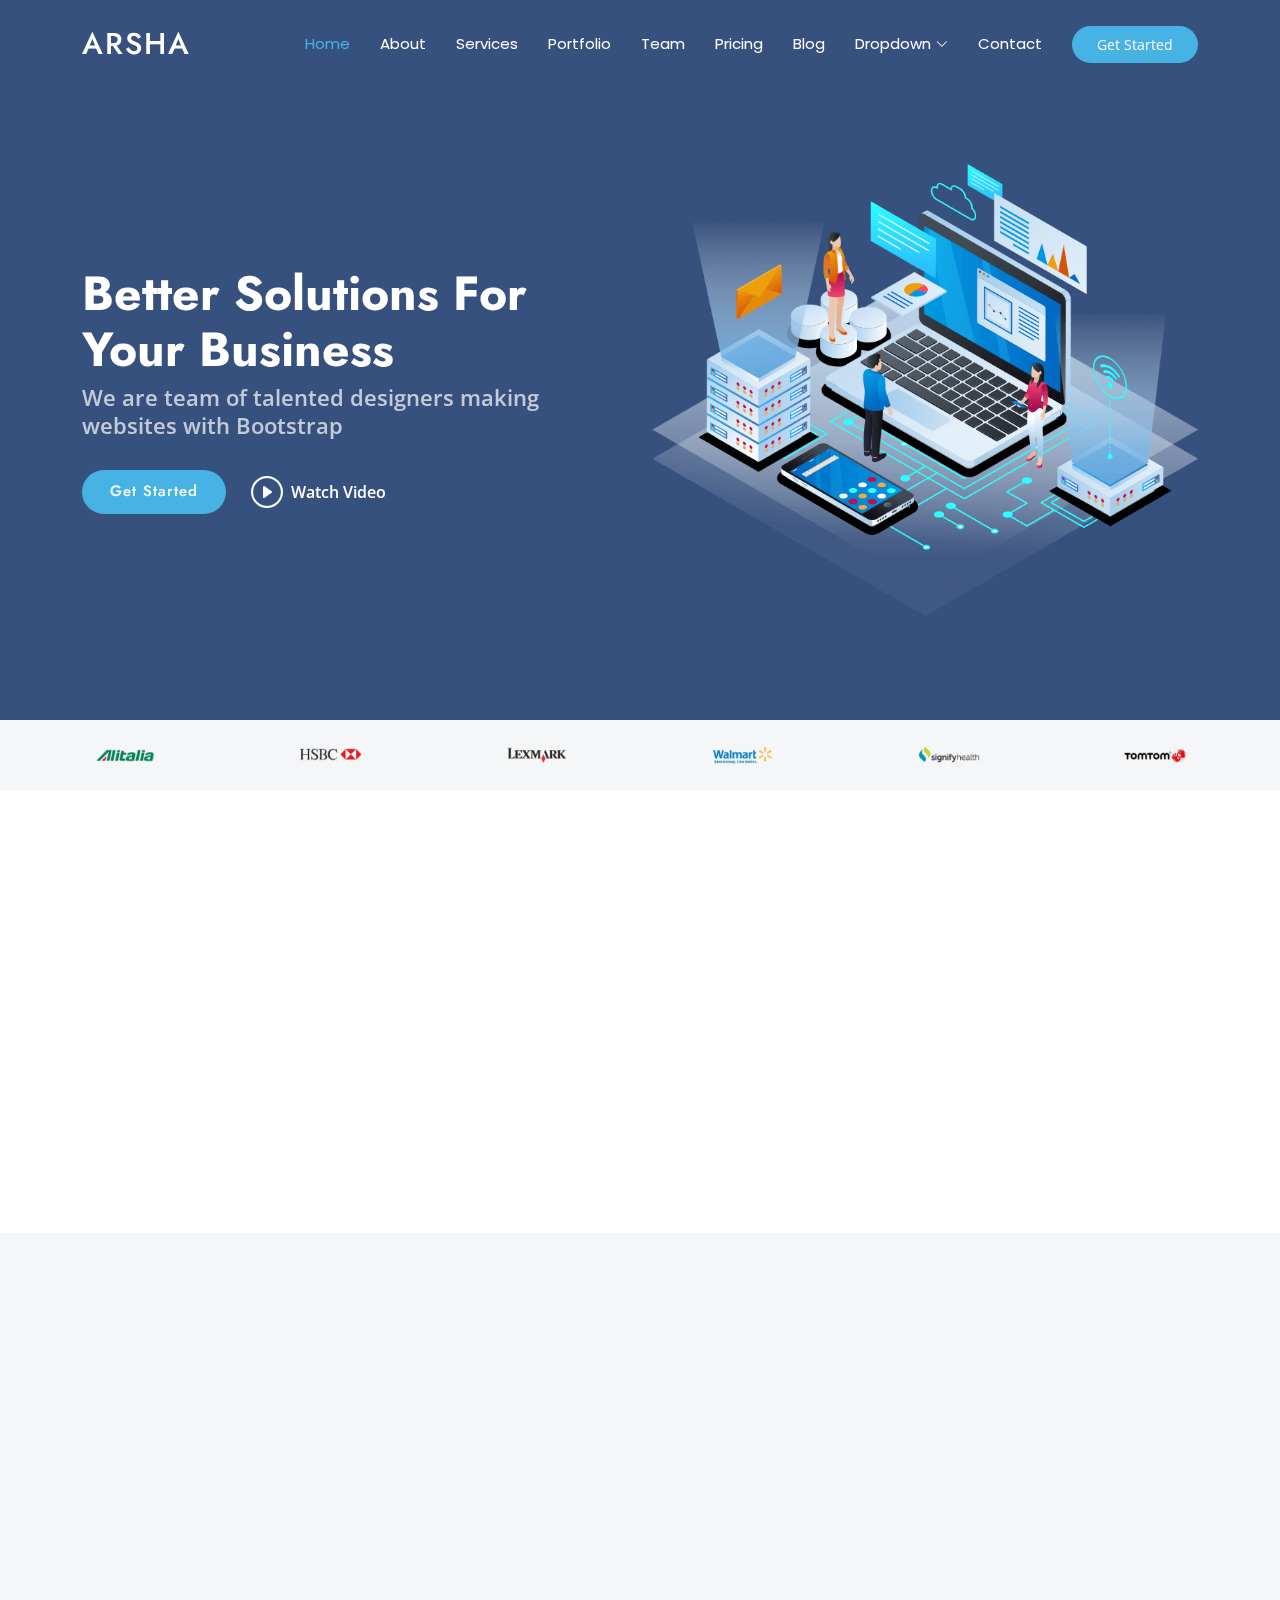
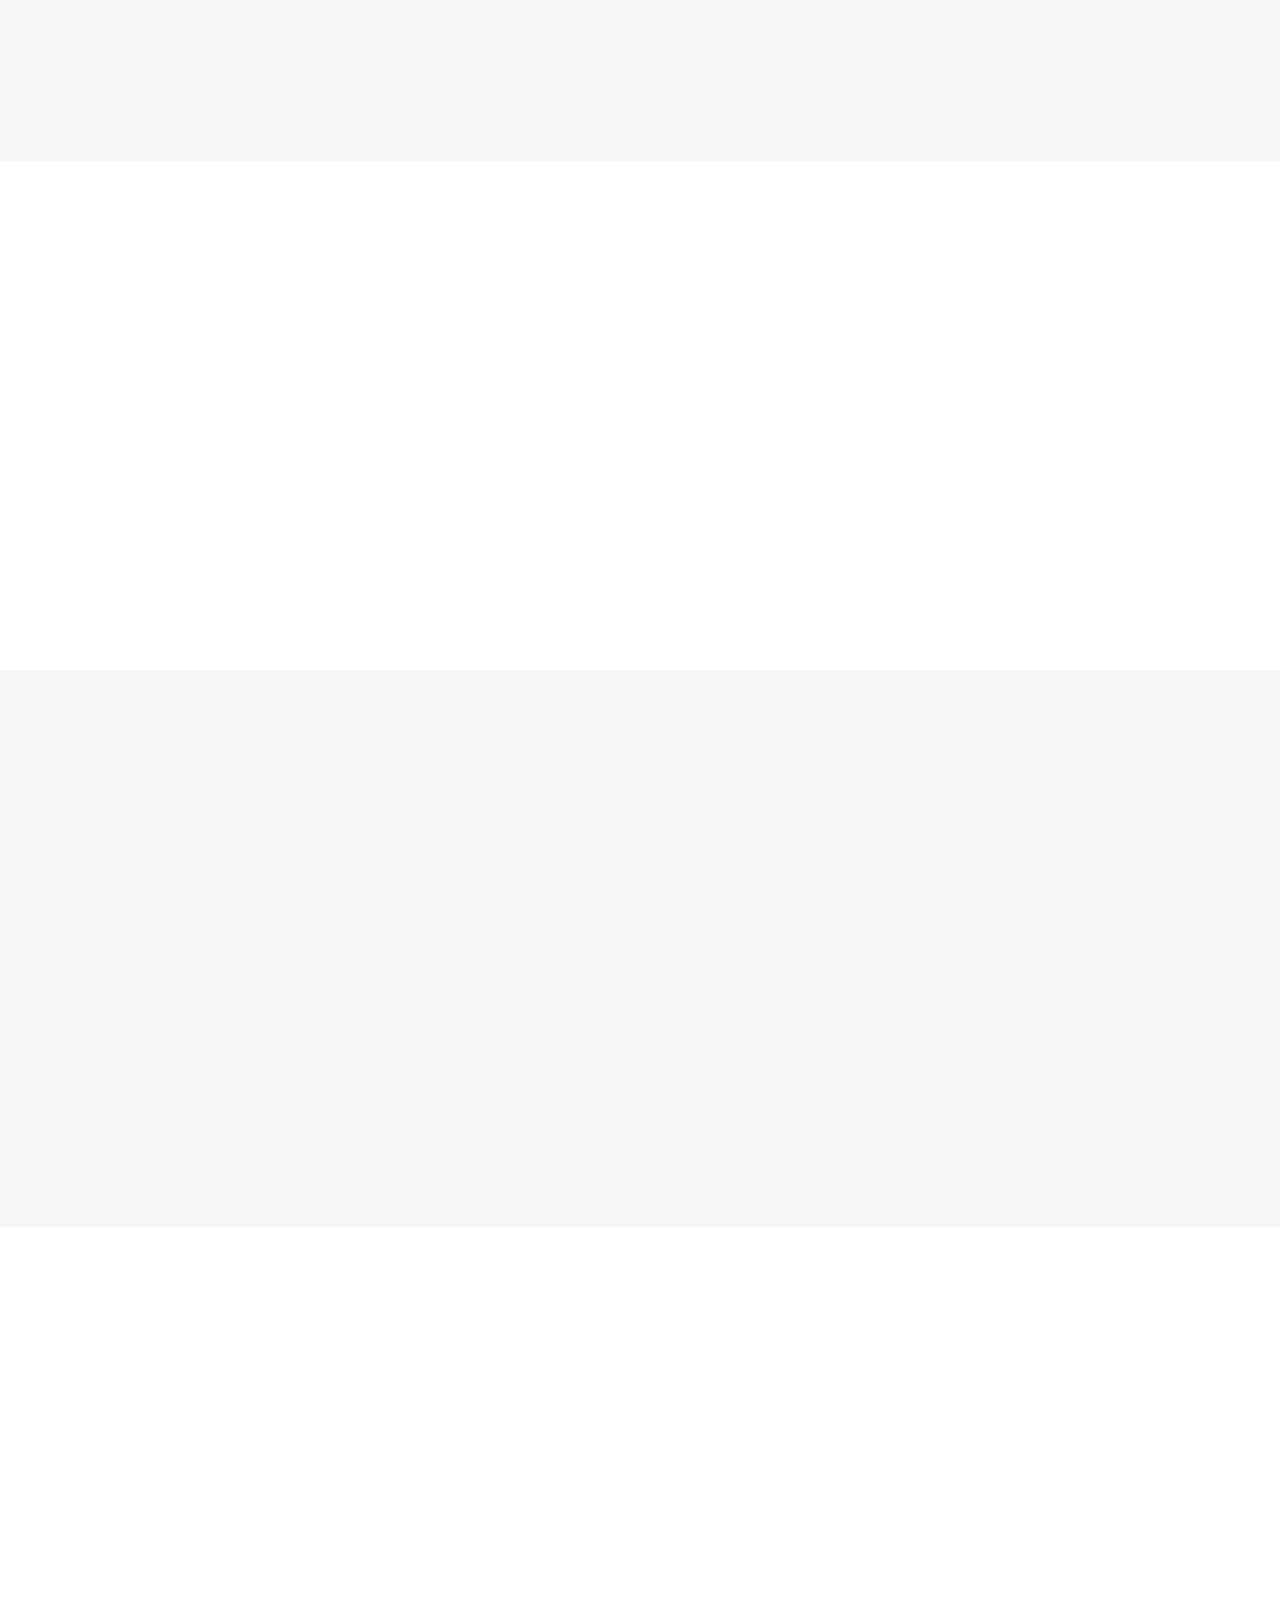
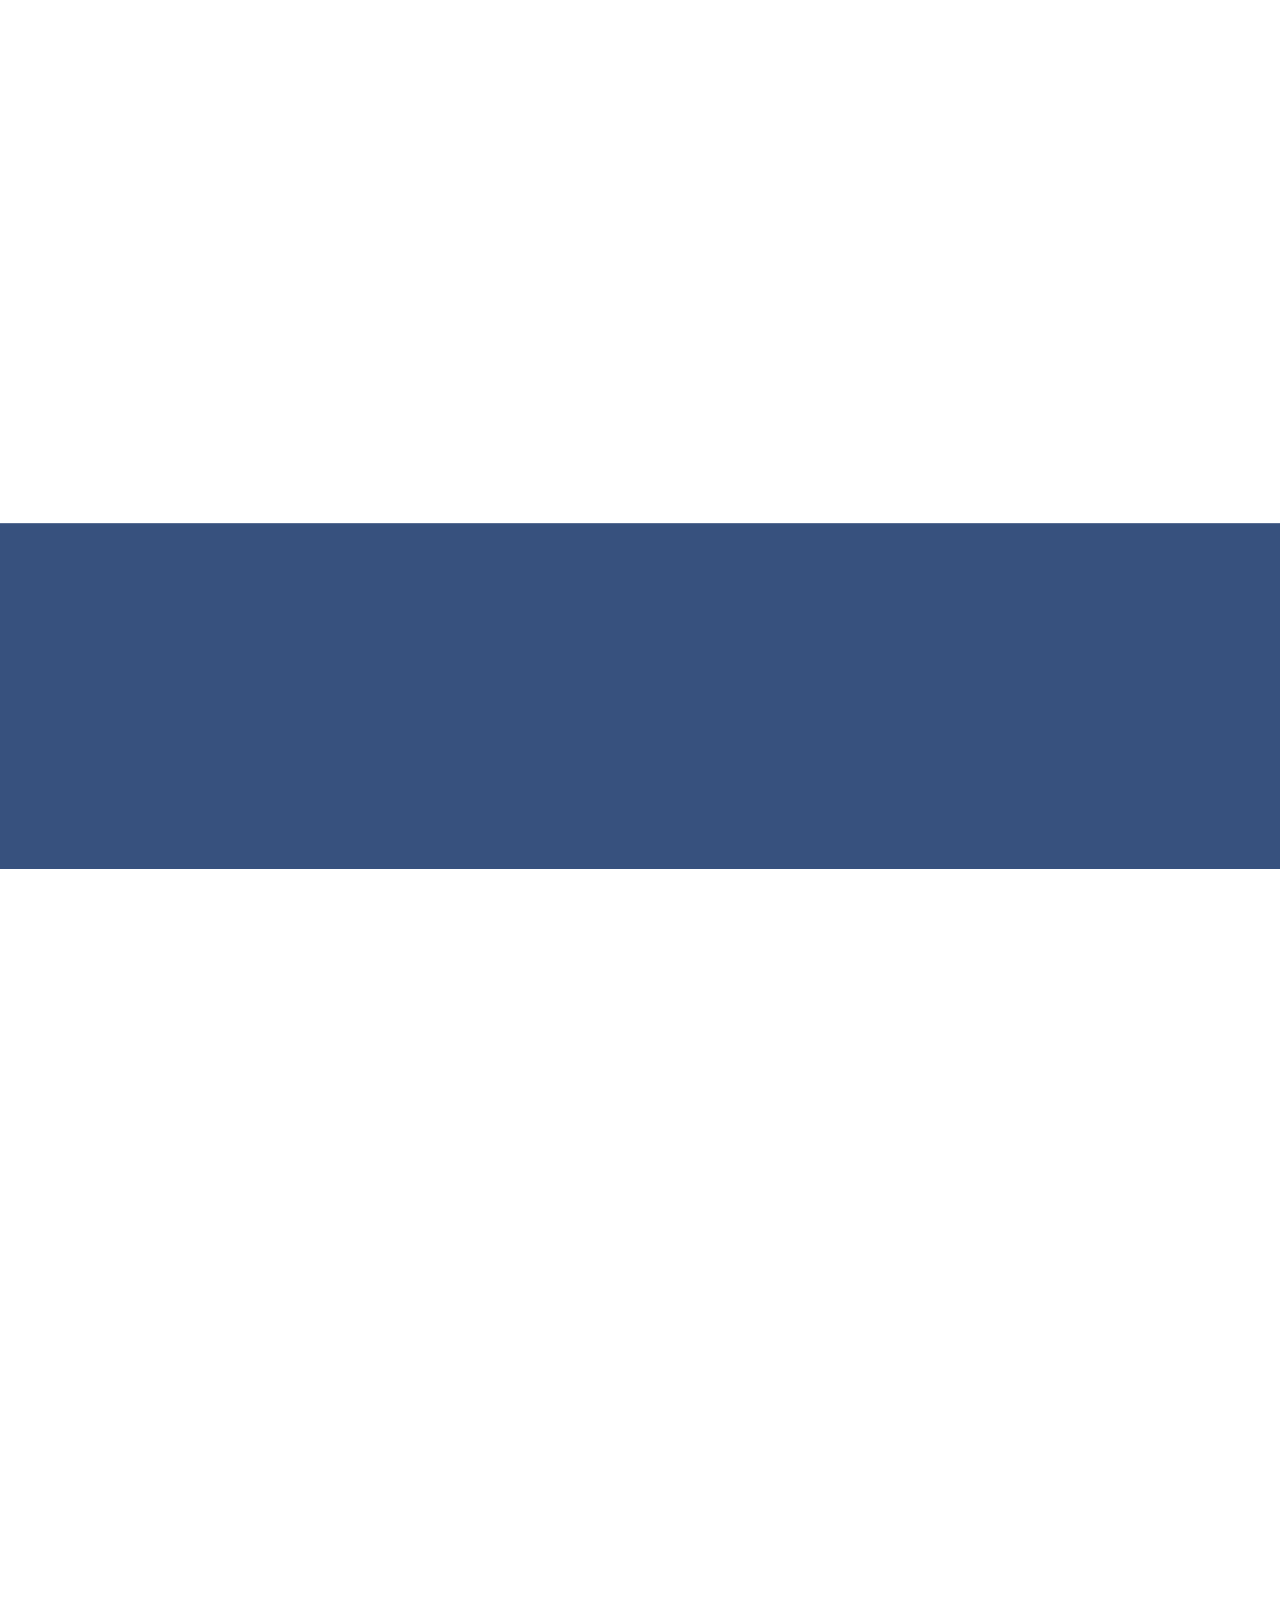
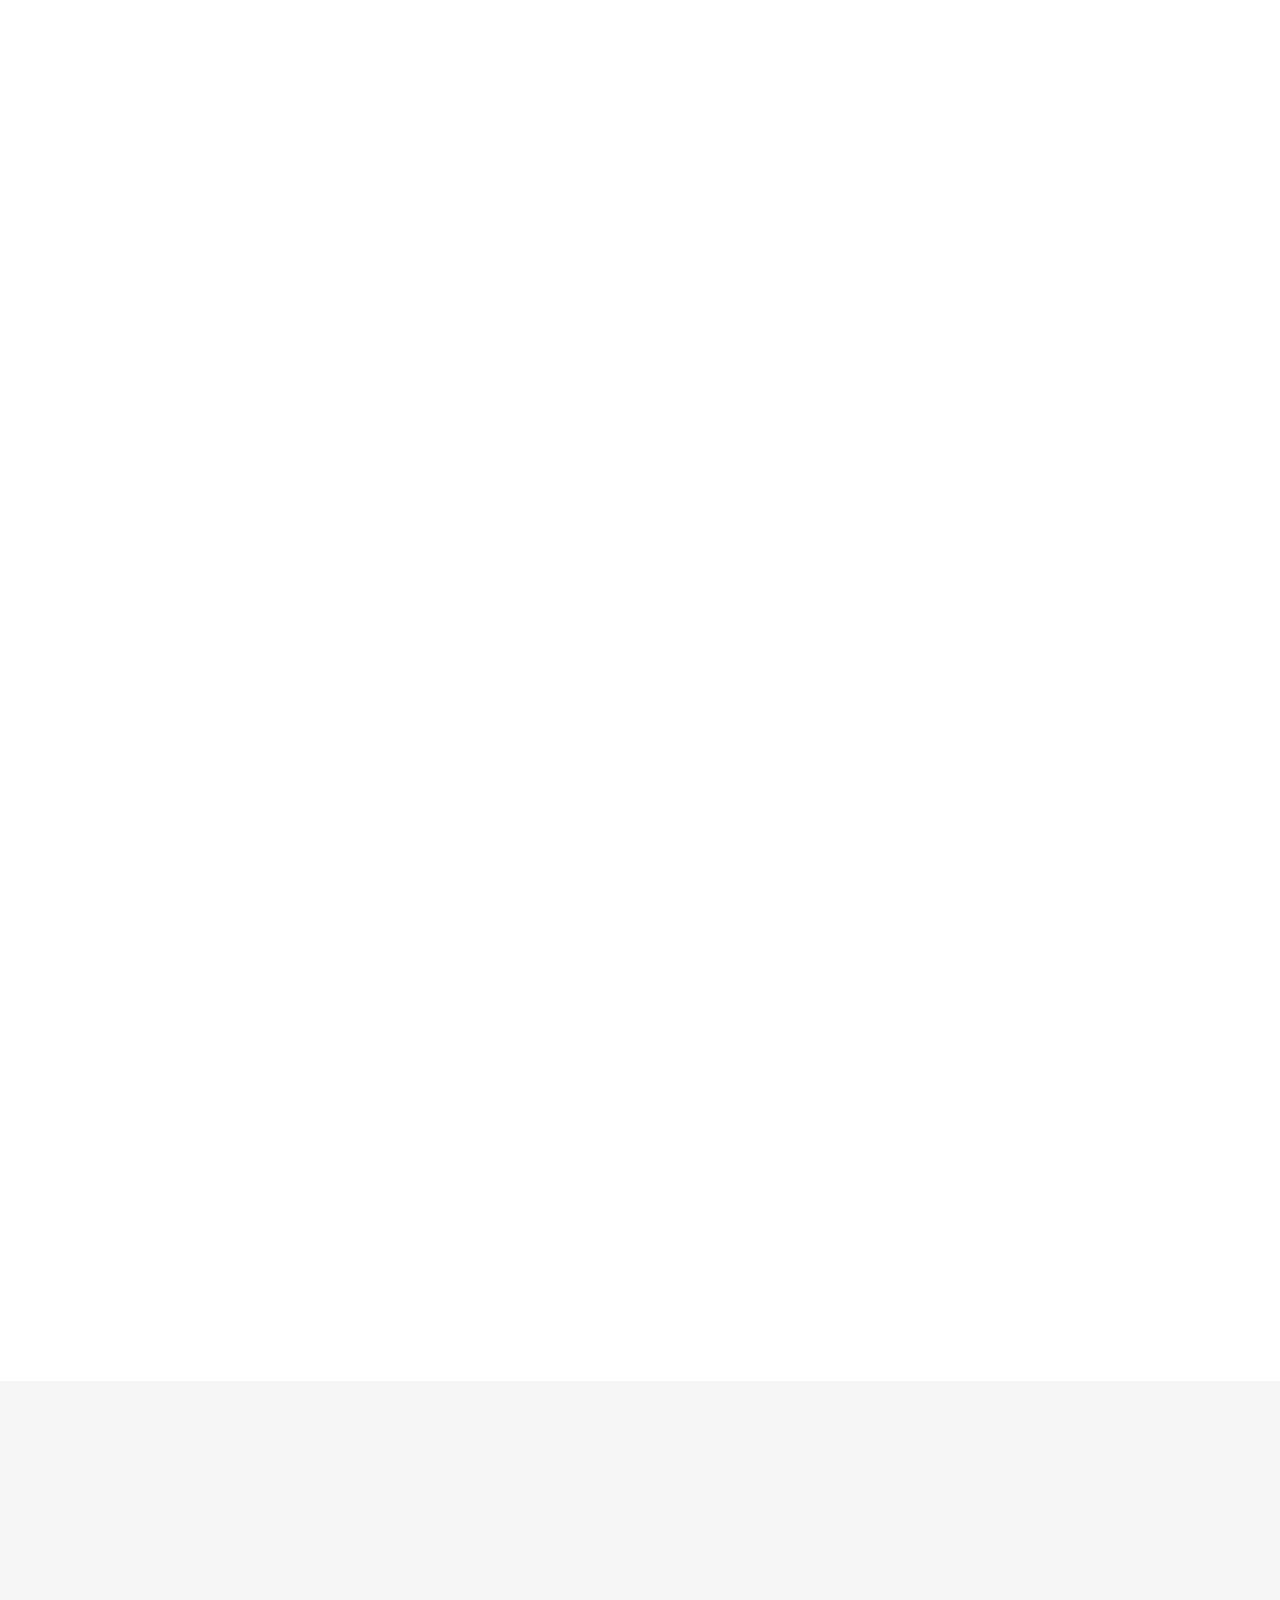
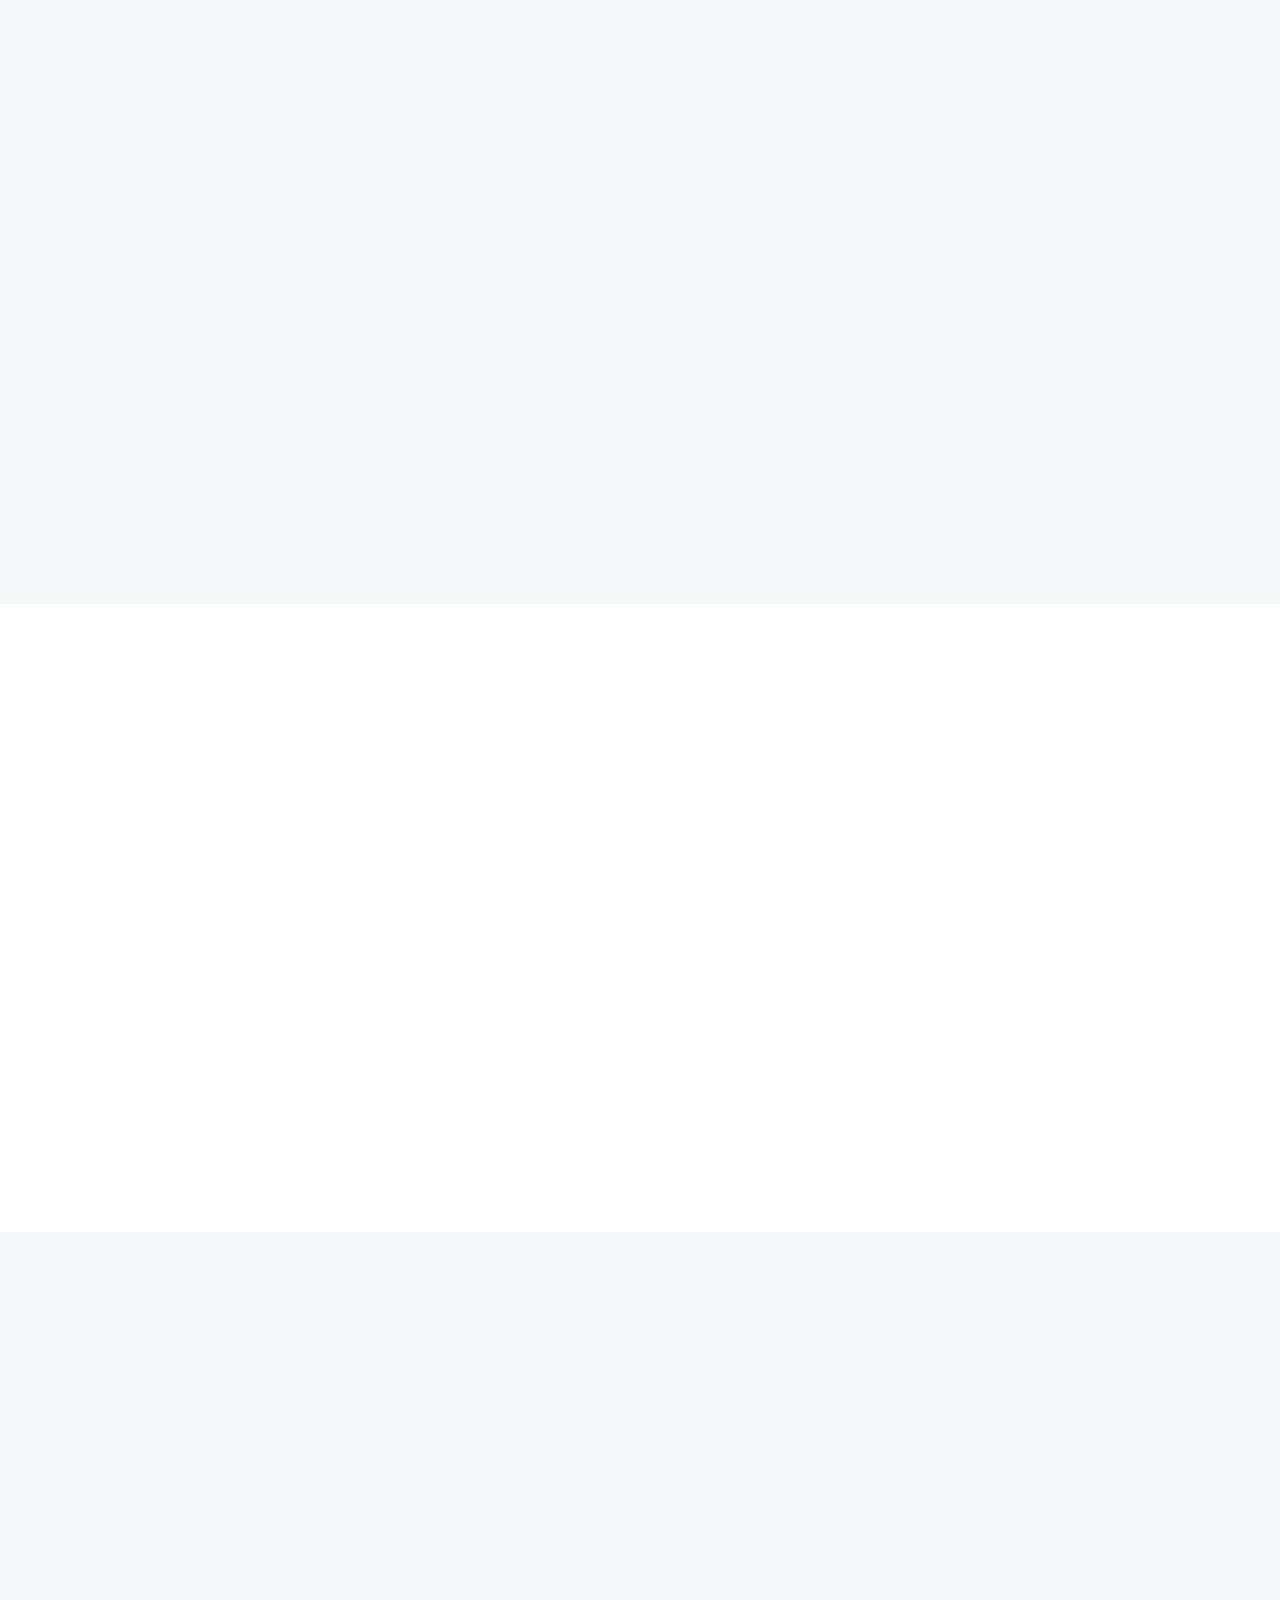
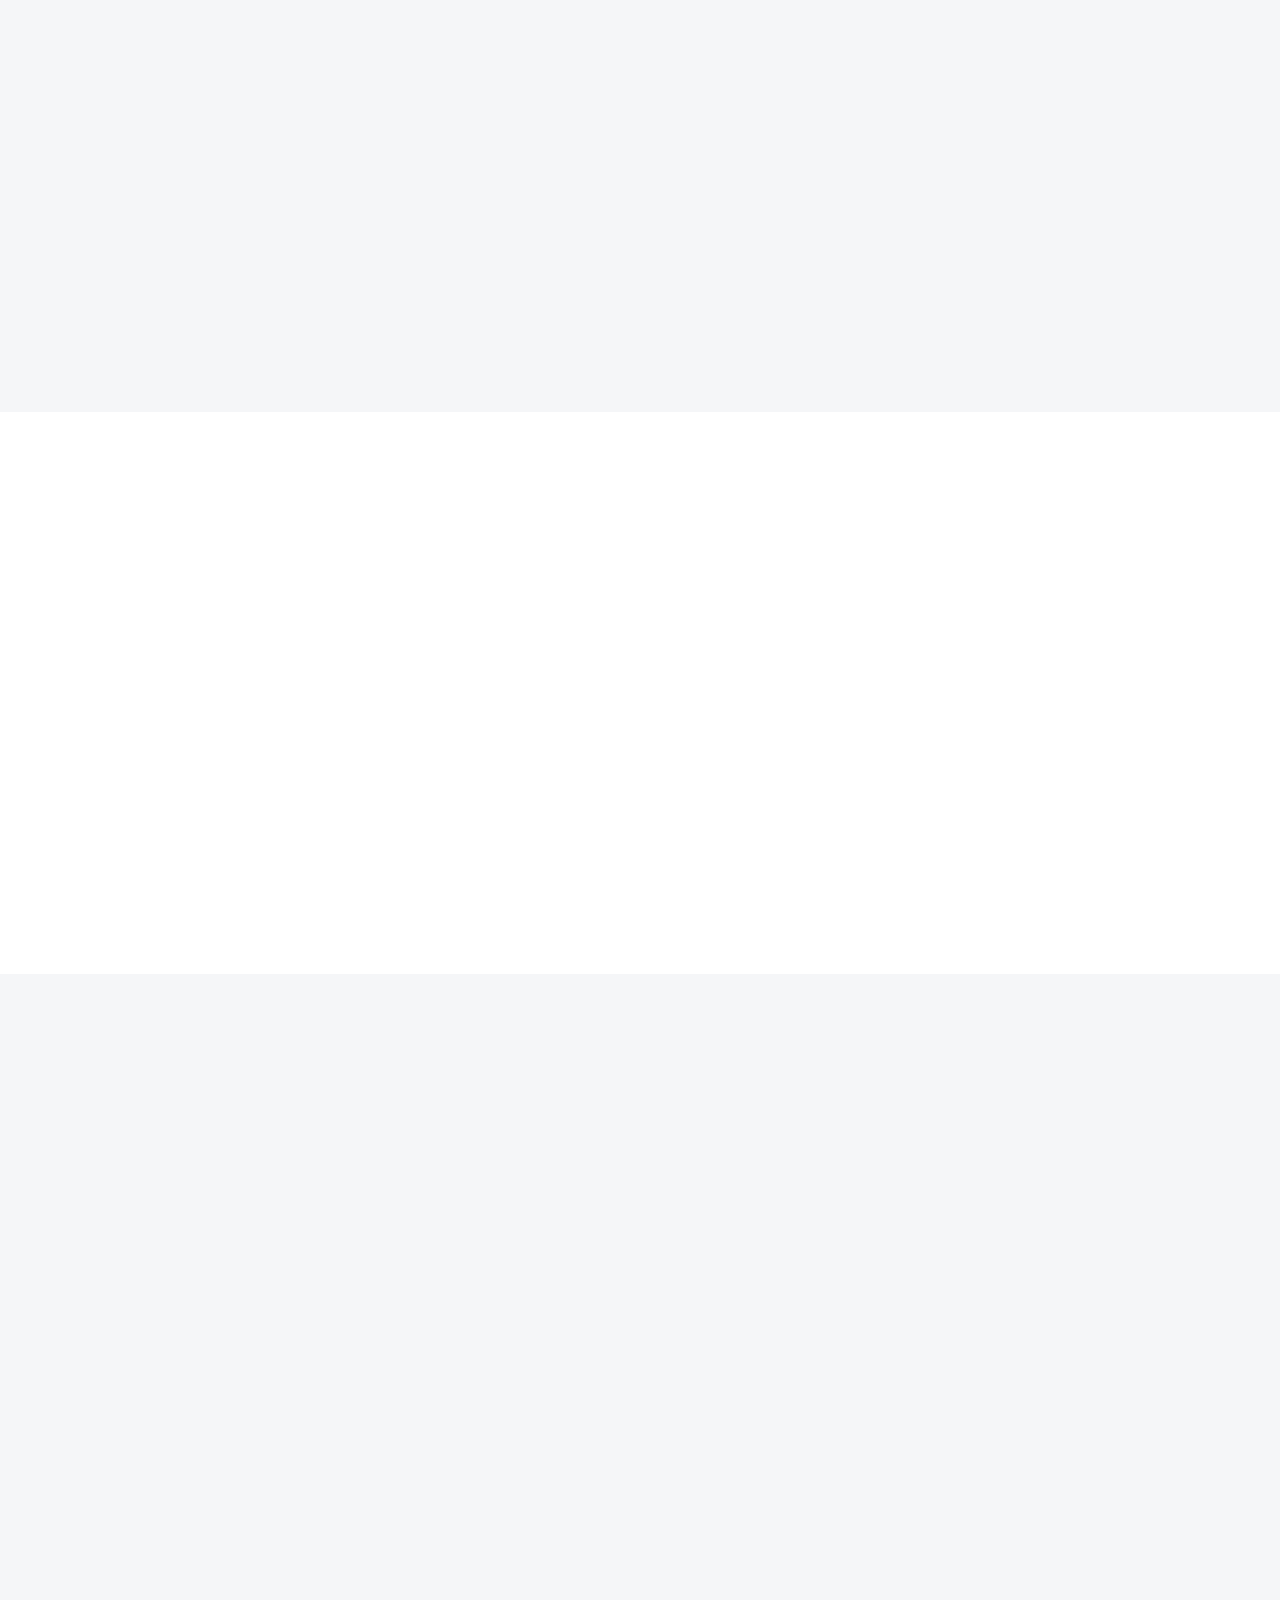
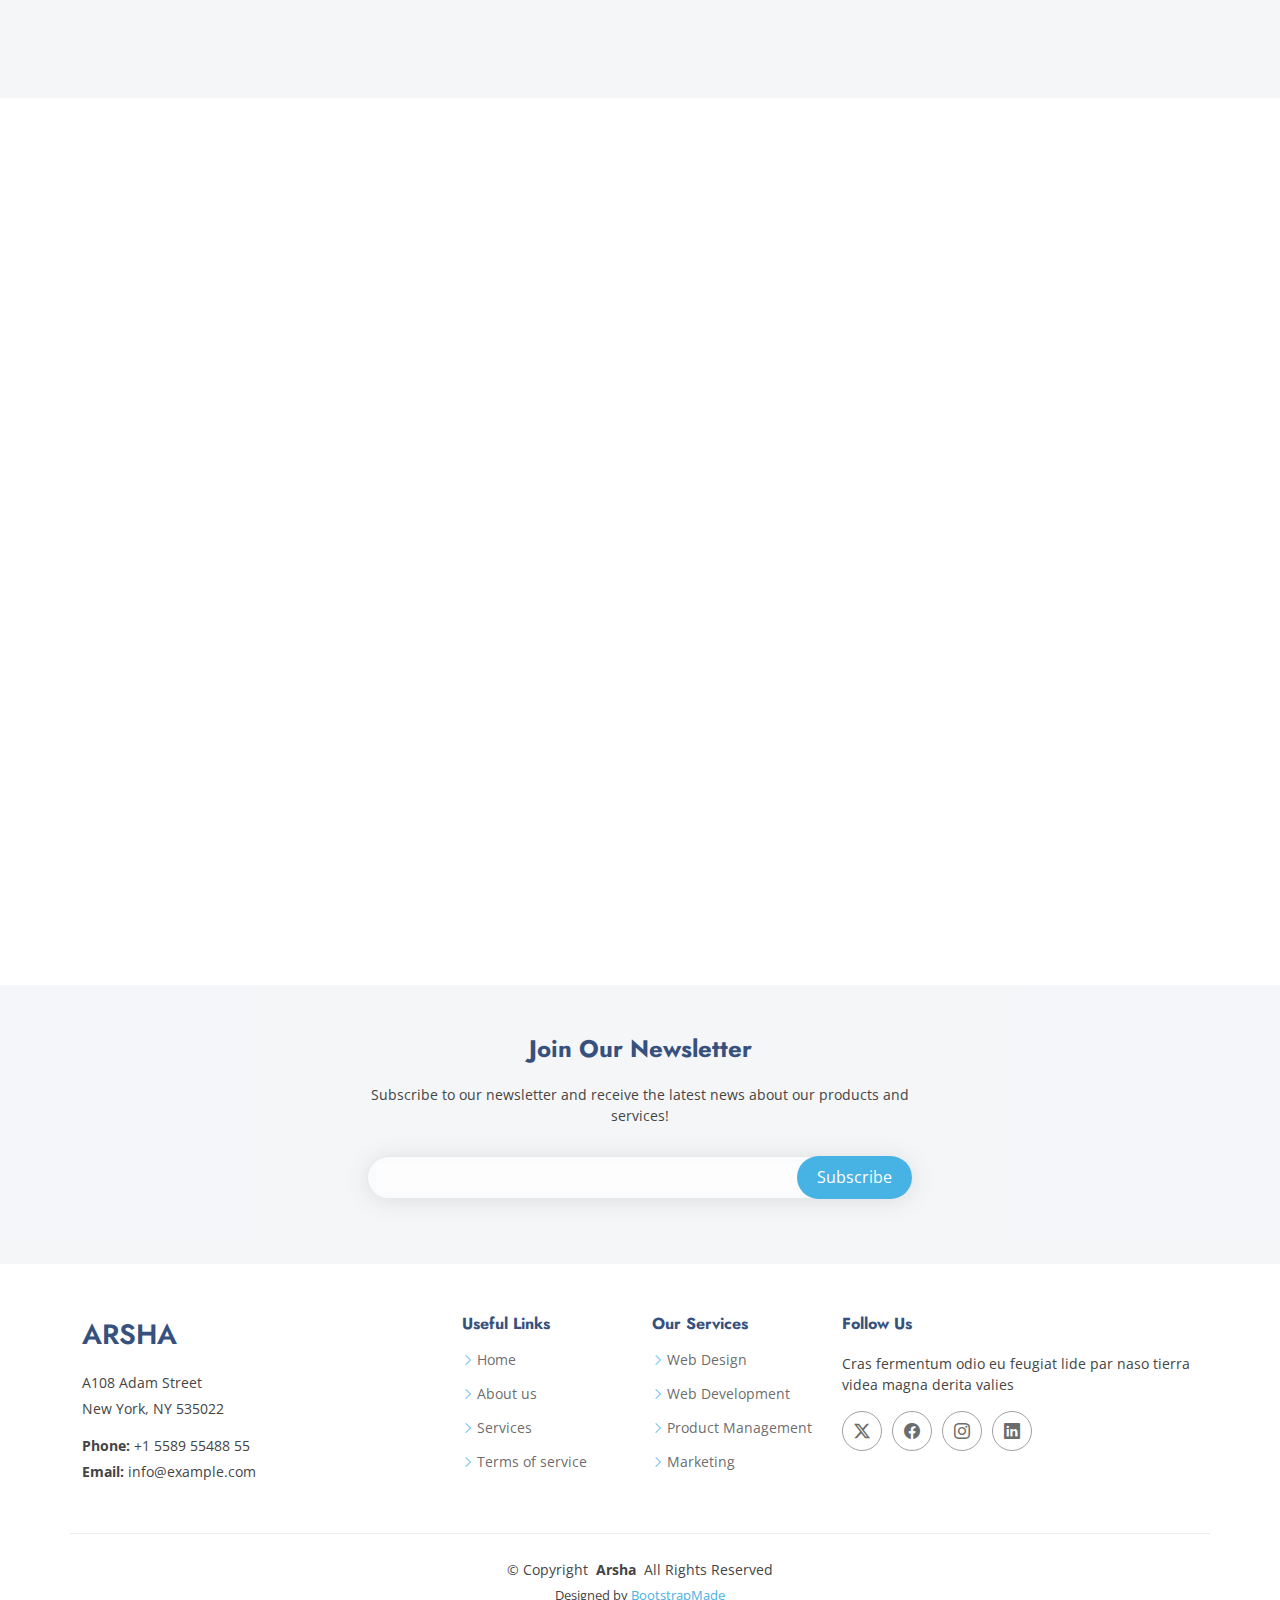
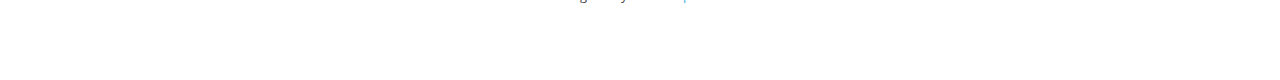
==== index.html @ c24a5b59 "Initial commit: Added Arsha template files" ====
<!DOCTYPE html>
<html lang="en">

<head>
  <meta charset="utf-8">
  <meta content="width=device-width, initial-scale=1.0" name="viewport">
  <title>Index - Arsha Bootstrap Template</title>
  <meta name="description" content="">
  <meta name="keywords" content="">

  <!-- Favicons -->
  <link href="assets/img/favicon.png" rel="icon">
  <link href="assets/img/apple-touch-icon.png" rel="apple-touch-icon">

  <!-- Fonts -->
  <link href="https://fonts.googleapis.com" rel="preconnect">
  <link href="https://fonts.gstatic.com" rel="preconnect" crossorigin>
  <link href="https://fonts.googleapis.com/css2?family=Open+Sans:ital,wght@0,300;0,400;0,500;0,600;0,700;0,800;1,300;1,400;1,500;1,600;1,700;1,800&family=Poppins:ital,wght@0,100;0,200;0,300;0,400;0,500;0,600;0,700;0,800;0,900;1,100;1,200;1,300;1,400;1,500;1,600;1,700;1,800;1,900&family=Jost:ital,wght@0,100;0,200;0,300;0,400;0,500;0,600;0,700;0,800;0,900;1,100;1,200;1,300;1,400;1,500;1,600;1,700;1,800;1,900&display=swap" rel="stylesheet">

  <!-- Vendor CSS Files -->
  <link href="assets/vendor/bootstrap/css/bootstrap.min.css" rel="stylesheet">
  <link href="assets/vendor/bootstrap-icons/bootstrap-icons.css" rel="stylesheet">
  <link href="assets/vendor/aos/aos.css" rel="stylesheet">
  <link href="assets/vendor/glightbox/css/glightbox.min.css" rel="stylesheet">
  <link href="assets/vendor/swiper/swiper-bundle.min.css" rel="stylesheet">

  <!-- Main CSS File -->
  <link href="assets/css/main.css" rel="stylesheet">

  <!-- =======================================================
  * Template Name: Arsha
  * Template URL: https://bootstrapmade.com/arsha-free-bootstrap-html-template-corporate/
  * Updated: Feb 22 2025 with Bootstrap v5.3.3
  * Author: BootstrapMade.com
  * License: https://bootstrapmade.com/license/
  ======================================================== -->
</head>

<body class="index-page">

  <header id="header" class="header d-flex align-items-center fixed-top">
    <div class="container-fluid container-xl position-relative d-flex align-items-center">

      <a href="index.html" class="logo d-flex align-items-center me-auto">
        <!-- Uncomment the line below if you also wish to use an image logo -->
        <!-- <img src="assets/img/logo.webp" alt=""> -->
        <h1 class="sitename">Arsha</h1>
      </a>

      <nav id="navmenu" class="navmenu">
        <ul>
          <li><a href="#hero" class="active">Home</a></li>
          <li><a href="#about">About</a></li>
          <li><a href="#services">Services</a></li>
          <li><a href="#portfolio">Portfolio</a></li>
          <li><a href="#team">Team</a></li>
          <li><a href="#pricing">Pricing</a></li>
          <li><a href="blog.html">Blog</a></li>
          <li class="dropdown"><a href="#"><span>Dropdown</span> <i class="bi bi-chevron-down toggle-dropdown"></i></a>
            <ul>
              <li><a href="#">Dropdown 1</a></li>
              <li class="dropdown"><a href="#"><span>Deep Dropdown</span> <i class="bi bi-chevron-down toggle-dropdown"></i></a>
                <ul>
                  <li><a href="#">Deep Dropdown 1</a></li>
                  <li><a href="#">Deep Dropdown 2</a></li>
                  <li><a href="#">Deep Dropdown 3</a></li>
                  <li><a href="#">Deep Dropdown 4</a></li>
                  <li><a href="#">Deep Dropdown 5</a></li>
                </ul>
              </li>
              <li><a href="#">Dropdown 2</a></li>
              <li><a href="#">Dropdown 3</a></li>
              <li><a href="#">Dropdown 4</a></li>
            </ul>
          </li>
          <li><a href="#contact">Contact</a></li>
        </ul>
        <i class="mobile-nav-toggle d-xl-none bi bi-list"></i>
      </nav>

      <a class="btn-getstarted" href="#about">Get Started</a>

    </div>
  </header>

  <main class="main">

    <!-- Hero Section -->
    <section id="hero" class="hero section dark-background">

      <div class="container">
        <div class="row gy-4">
          <div class="col-lg-6 order-2 order-lg-1 d-flex flex-column justify-content-center" data-aos="zoom-out">
            <h1>Better Solutions For Your Business</h1>
            <p>We are team of talented designers making websites with Bootstrap</p>
            <div class="d-flex">
              <a href="#about" class="btn-get-started">Get Started</a>
              <a href="https://www.youtube.com/watch?v=Y7f98aduVJ8" class="glightbox btn-watch-video d-flex align-items-center"><i class="bi bi-play-circle"></i><span>Watch Video</span></a>
            </div>
          </div>
          <div class="col-lg-6 order-1 order-lg-2 hero-img" data-aos="zoom-out" data-aos-delay="200">
            <img src="assets/img/hero-img.png" class="img-fluid animated" alt="">
          </div>
        </div>
      </div>

    </section><!-- /Hero Section -->

    <!-- Clients Section -->
    <section id="clients" class="clients section light-background">

      <div class="container" data-aos="zoom-in">

        <div class="swiper init-swiper">
          <script type="application/json" class="swiper-config">
            {
              "loop": true,
              "speed": 600,
              "autoplay": {
                "delay": 5000
              },
              "slidesPerView": "auto",
              "pagination": {
                "el": ".swiper-pagination",
                "type": "bullets",
                "clickable": true
              },
              "breakpoints": {
                "320": {
                  "slidesPerView": 2,
                  "spaceBetween": 40
                },
                "480": {
                  "slidesPerView": 3,
                  "spaceBetween": 60
                },
                "640": {
                  "slidesPerView": 4,
                  "spaceBetween": 80
                },
                "992": {
                  "slidesPerView": 5,
                  "spaceBetween": 120
                },
                "1200": {
                  "slidesPerView": 6,
                  "spaceBetween": 120
                }
              }
            }
          </script>
          <div class="swiper-wrapper align-items-center">
            <div class="swiper-slide"><img src="assets/img/clients/clients-1.webp" class="img-fluid" alt=""></div>
            <div class="swiper-slide"><img src="assets/img/clients/clients-2.webp" class="img-fluid" alt=""></div>
            <div class="swiper-slide"><img src="assets/img/clients/clients-3.webp" class="img-fluid" alt=""></div>
            <div class="swiper-slide"><img src="assets/img/clients/clients-4.webp" class="img-fluid" alt=""></div>
            <div class="swiper-slide"><img src="assets/img/clients/clients-5.webp" class="img-fluid" alt=""></div>
            <div class="swiper-slide"><img src="assets/img/clients/clients-6.webp" class="img-fluid" alt=""></div>
            <div class="swiper-slide"><img src="assets/img/clients/clients-7.webp" class="img-fluid" alt=""></div>
            <div class="swiper-slide"><img src="assets/img/clients/clients-8.webp" class="img-fluid" alt=""></div>
          </div>
        </div>

      </div>

    </section><!-- /Clients Section -->

    <!-- About Section -->
    <section id="about" class="about section">

      <!-- Section Title -->
      <div class="container section-title" data-aos="fade-up">
        <h2>About Us</h2>
      </div><!-- End Section Title -->

      <div class="container">

        <div class="row gy-4">

          <div class="col-lg-6 content" data-aos="fade-up" data-aos-delay="100">
            <p>
              Lorem ipsum dolor sit amet, consectetur adipiscing elit, sed do eiusmod tempor incididunt ut labore et dolore
              magna aliqua.
            </p>
            <ul>
              <li><i class="bi bi-check2-circle"></i> <span>Ullamco laboris nisi ut aliquip ex ea commodo consequat.</span></li>
              <li><i class="bi bi-check2-circle"></i> <span>Duis aute irure dolor in reprehenderit in voluptate velit.</span></li>
              <li><i class="bi bi-check2-circle"></i> <span>Ullamco laboris nisi ut aliquip ex ea commodo</span></li>
            </ul>
          </div>

          <div class="col-lg-6" data-aos="fade-up" data-aos-delay="200">
            <p>Ullamco laboris nisi ut aliquip ex ea commodo consequat. Duis aute irure dolor in reprehenderit in voluptate velit esse cillum dolore eu fugiat nulla pariatur. Excepteur sint occaecat cupidatat non proident, sunt in culpa qui officia deserunt mollit anim id est laborum. </p>
            <a href="#" class="read-more"><span>Read More</span><i class="bi bi-arrow-right"></i></a>
          </div>

        </div>

      </div>

    </section><!-- /About Section -->

    <!-- Why Us Section -->
    <section id="why-us" class="section why-us light-background" data-builder="section">

      <div class="container-fluid">

        <div class="row gy-4">

          <div class="col-lg-7 d-flex flex-column justify-content-center order-2 order-lg-1">

            <div class="content px-xl-5" data-aos="fade-up" data-aos-delay="100">
              <h3><span>Eum ipsam laborum deleniti </span><strong>velit pariatur architecto aut nihil</strong></h3>
              <p>
                Lorem ipsum dolor sit amet, consectetur adipiscing elit, sed do eiusmod tempor incididunt ut labore et dolore magna aliqua. Duis aute irure dolor in reprehenderit
              </p>
            </div>

            <div class="faq-container px-xl-5" data-aos="fade-up" data-aos-delay="200">

              <div class="faq-item faq-active">

                <h3><span>01</span> Non consectetur a erat nam at lectus urna duis?</h3>
                <div class="faq-content">
                  <p>Feugiat pretium nibh ipsum consequat. Tempus iaculis urna id volutpat lacus laoreet non curabitur gravida. Venenatis lectus magna fringilla urna porttitor rhoncus dolor purus non.</p>
                </div>
                <i class="faq-toggle bi bi-chevron-right"></i>
              </div><!-- End Faq item-->

              <div class="faq-item">
                <h3><span>02</span> Feugiat scelerisque varius morbi enim nunc faucibus a pellentesque?</h3>
                <div class="faq-content">
                  <p>Dolor sit amet consectetur adipiscing elit pellentesque habitant morbi. Id interdum velit laoreet id donec ultrices. Fringilla phasellus faucibus scelerisque eleifend donec pretium. Est pellentesque elit ullamcorper dignissim. Mauris ultrices eros in cursus turpis massa tincidunt dui.</p>
                </div>
                <i class="faq-toggle bi bi-chevron-right"></i>
              </div><!-- End Faq item-->

              <div class="faq-item">
                <h3><span>03</span> Dolor sit amet consectetur adipiscing elit pellentesque?</h3>
                <div class="faq-content">
                  <p>Eleifend mi in nulla posuere sollicitudin aliquam ultrices sagittis orci. Faucibus pulvinar elementum integer enim. Sem nulla pharetra diam sit amet nisl suscipit. Rutrum tellus pellentesque eu tincidunt. Lectus urna duis convallis convallis tellus. Urna molestie at elementum eu facilisis sed odio morbi quis</p>
                </div>
                <i class="faq-toggle bi bi-chevron-right"></i>
              </div><!-- End Faq item-->

            </div>

          </div>

          <div class="col-lg-5 order-1 order-lg-2 why-us-img">
            <img src="assets/img/why-us.png" class="img-fluid" alt="" data-aos="zoom-in" data-aos-delay="100">
          </div>
        </div>

      </div>

    </section><!-- /Why Us Section -->

    <!-- Skills Section -->
    <section id="skills" class="skills section">

      <div class="container" data-aos="fade-up" data-aos-delay="100">

        <div class="row">

          <div class="col-lg-6 d-flex align-items-center">
            <img src="assets/img/illustration/illustration-10.webp" class="img-fluid" alt="">
          </div>

          <div class="col-lg-6 pt-4 pt-lg-0 content">

            <h3>Voluptatem dignissimos provident quasi corporis voluptas</h3>
            <p class="fst-italic">
              Lorem ipsum dolor sit amet, consectetur adipiscing elit, sed do eiusmod tempor incididunt ut labore et dolore magna aliqua.
            </p>

            <div class="skills-content skills-animation">

              <div class="progress">
                <span class="skill"><span>HTML</span> <i class="val">100%</i></span>
                <div class="progress-bar-wrap">
                  <div class="progress-bar" role="progressbar" aria-valuenow="100" aria-valuemin="0" aria-valuemax="100"></div>
                </div>
              </div><!-- End Skills Item -->

              <div class="progress">
                <span class="skill"><span>CSS</span> <i class="val">90%</i></span>
                <div class="progress-bar-wrap">
                  <div class="progress-bar" role="progressbar" aria-valuenow="90" aria-valuemin="0" aria-valuemax="100"></div>
                </div>
              </div><!-- End Skills Item -->

              <div class="progress">
                <span class="skill"><span>JavaScript</span> <i class="val">75%</i></span>
                <div class="progress-bar-wrap">
                  <div class="progress-bar" role="progressbar" aria-valuenow="75" aria-valuemin="0" aria-valuemax="100"></div>
                </div>
              </div><!-- End Skills Item -->

              <div class="progress">
                <span class="skill"><span>Photoshop</span> <i class="val">55%</i></span>
                <div class="progress-bar-wrap">
                  <div class="progress-bar" role="progressbar" aria-valuenow="55" aria-valuemin="0" aria-valuemax="100"></div>
                </div>
              </div><!-- End Skills Item -->

            </div>

          </div>
        </div>

      </div>

    </section><!-- /Skills Section -->

    <!-- Services Section -->
    <section id="services" class="services section light-background">

      <!-- Section Title -->
      <div class="container section-title" data-aos="fade-up">
        <h2>Services</h2>
        <p>Necessitatibus eius consequatur ex aliquid fuga eum quidem sint consectetur velit</p>
      </div><!-- End Section Title -->

      <div class="container">

        <div class="row gy-4">

          <div class="col-xl-3 col-md-6 d-flex" data-aos="fade-up" data-aos-delay="100">
            <div class="service-item position-relative">
              <div class="icon"><i class="bi bi-activity icon"></i></div>
              <h4><a href="" class="stretched-link">Lorem Ipsum</a></h4>
              <p>Voluptatum deleniti atque corrupti quos dolores et quas molestias excepturi</p>
            </div>
          </div><!-- End Service Item -->

          <div class="col-xl-3 col-md-6 d-flex" data-aos="fade-up" data-aos-delay="200">
            <div class="service-item position-relative">
              <div class="icon"><i class="bi bi-bounding-box-circles icon"></i></div>
              <h4><a href="" class="stretched-link">Sed ut perspici</a></h4>
              <p>Duis aute irure dolor in reprehenderit in voluptate velit esse cillum dolore</p>
            </div>
          </div><!-- End Service Item -->

          <div class="col-xl-3 col-md-6 d-flex" data-aos="fade-up" data-aos-delay="300">
            <div class="service-item position-relative">
              <div class="icon"><i class="bi bi-calendar4-week icon"></i></div>
              <h4><a href="" class="stretched-link">Magni Dolores</a></h4>
              <p>Excepteur sint occaecat cupidatat non proident, sunt in culpa qui officia</p>
            </div>
          </div><!-- End Service Item -->

          <div class="col-xl-3 col-md-6 d-flex" data-aos="fade-up" data-aos-delay="400">
            <div class="service-item position-relative">
              <div class="icon"><i class="bi bi-broadcast icon"></i></div>
              <h4><a href="" class="stretched-link">Nemo Enim</a></h4>
              <p>At vero eos et accusamus et iusto odio dignissimos ducimus qui blanditiis</p>
            </div>
          </div><!-- End Service Item -->

        </div>

      </div>

    </section><!-- /Services Section -->

    <!-- Work Process Section -->
    <section id="work-process" class="work-process section">

      <!-- Section Title -->
      <div class="container section-title" data-aos="fade-up">
        <h2>Work Process</h2>
        <p>Necessitatibus eius consequatur ex aliquid fuga eum quidem sint consectetur velit</p>
      </div><!-- End Section Title -->

      <div class="container" data-aos="fade-up" data-aos-delay="100">

        <div class="row gy-5">

          <div class="col-lg-4" data-aos="fade-up" data-aos-delay="200">
            <div class="steps-item">
              <div class="steps-image">
                <img src="assets/img/steps/steps-1.webp" alt="Step 1" class="img-fluid" loading="lazy">
              </div>
              <div class="steps-content">
                <div class="steps-number">01</div>
                <h3>Research &amp; Analysis</h3>
                <p>Nemo enim ipsam voluptatem quia voluptas sit aspernatur aut odit aut fugit, sed quia consequuntur magni dolores eos qui ratione.</p>
                <div class="steps-features">
                  <div class="feature-item">
                    <i class="bi bi-check-circle"></i>
                    <span>Market Research</span>
                  </div>
                  <div class="feature-item">
                    <i class="bi bi-check-circle"></i>
                    <span>Data Analysis</span>
                  </div>
                  <div class="feature-item">
                    <i class="bi bi-check-circle"></i>
                    <span>User Feedback</span>
                  </div>
                </div>
              </div>
            </div><!-- End Steps Item -->
          </div>

          <div class="col-lg-4" data-aos="fade-up" data-aos-delay="300">
            <div class="steps-item">
              <div class="steps-image">
                <img src="assets/img/steps/steps-2.webp" alt="Step 2" class="img-fluid" loading="lazy">
              </div>
              <div class="steps-content">
                <div class="steps-number">02</div>
                <h3>Design &amp; Planning</h3>
                <p>Ut enim ad minima veniam, quis nostrum exercitationem ullam corporis suscipit laboriosam, nisi ut aliquid ex ea commodi consequatur.</p>
                <div class="steps-features">
                  <div class="feature-item">
                    <i class="bi bi-check-circle"></i>
                    <span>Wireframing</span>
                  </div>
                  <div class="feature-item">
                    <i class="bi bi-check-circle"></i>
                    <span>UI/UX Design</span>
                  </div>
                  <div class="feature-item">
                    <i class="bi bi-check-circle"></i>
                    <span>Prototyping</span>
                  </div>
                </div>
              </div>
            </div><!-- End Steps Item -->
          </div>

          <div class="col-lg-4" data-aos="fade-up" data-aos-delay="400">
            <div class="steps-item">
              <div class="steps-image">
                <img src="assets/img/steps/steps-3.webp" alt="Step 3" class="img-fluid" loading="lazy">
              </div>
              <div class="steps-content">
                <div class="steps-number">03</div>
                <h3>Development &amp; Launch</h3>
                <p>Et harum quidem rerum facilis est et expedita distinctio. Nam libero tempore, cum soluta nobis est eligendi optio cumque nihil.</p>
                <div class="steps-features">
                  <div class="feature-item">
                    <i class="bi bi-check-circle"></i>
                    <span>Development</span>
                  </div>
                  <div class="feature-item">
                    <i class="bi bi-check-circle"></i>
                    <span>Testing</span>
                  </div>
                  <div class="feature-item">
                    <i class="bi bi-check-circle"></i>
                    <span>Deployment</span>
                  </div>
                </div>
              </div>
            </div><!-- End Steps Item -->
          </div>

        </div>

      </div>

    </section><!-- /Work Process Section -->

    <!-- Call To Action Section -->
    <section id="call-to-action" class="call-to-action section dark-background">

      <img src="assets/img/bg/bg-8.webp" alt="">

      <div class="container">

        <div class="row" data-aos="zoom-in" data-aos-delay="100">
          <div class="col-xl-9 text-center text-xl-start">
            <h3>Call To Action</h3>
            <p>Duis aute irure dolor in reprehenderit in voluptate velit esse cillum dolore eu fugiat nulla pariatur. Excepteur sint occaecat cupidatat non proident, sunt in culpa qui officia deserunt mollit anim id est laborum.</p>
          </div>
          <div class="col-xl-3 cta-btn-container text-center">
            <a class="cta-btn align-middle" href="#">Call To Action</a>
          </div>
        </div>

      </div>

    </section><!-- /Call To Action Section -->

    <!-- Portfolio Section -->
    <section id="portfolio" class="portfolio section">

      <!-- Section Title -->
      <div class="container section-title" data-aos="fade-up">
        <h2>Portfolio</h2>
        <p>Necessitatibus eius consequatur ex aliquid fuga eum quidem sint consectetur velit</p>
      </div><!-- End Section Title -->

      <div class="container">

        <div class="isotope-layout" data-default-filter="*" data-layout="masonry" data-sort="original-order">

          <ul class="portfolio-filters isotope-filters" data-aos="fade-up" data-aos-delay="100">
            <li data-filter="*" class="filter-active">All</li>
            <li data-filter=".filter-app">App</li>
            <li data-filter=".filter-product">Card</li>
            <li data-filter=".filter-branding">Web</li>
          </ul><!-- End Portfolio Filters -->

          <div class="row gy-4 isotope-container" data-aos="fade-up" data-aos-delay="200">

            <div class="col-lg-4 col-md-6 portfolio-item isotope-item filter-app">
              <img src="assets/img/portfolio/portfolio-portrait-1.webp" class="img-fluid" alt="">
              <div class="portfolio-info">
                <h4>App 1</h4>
                <p>Lorem ipsum, dolor sit</p>
                <a href="assets/img/portfolio/portfolio-portrait-1.webp" title="App 1" data-gallery="portfolio-gallery-app" class="glightbox preview-link"><i class="bi bi-zoom-in"></i></a>
                <a href="portfolio-details.html" title="More Details" class="details-link"><i class="bi bi-link-45deg"></i></a>
              </div>
            </div><!-- End Portfolio Item -->

            <div class="col-lg-4 col-md-6 portfolio-item isotope-item filter-product">
              <img src="assets/img/portfolio/portfolio-1.webp" class="img-fluid" alt="">
              <div class="portfolio-info">
                <h4>Product 1</h4>
                <p>Lorem ipsum, dolor sit</p>
                <a href="assets/img/portfolio/portfolio-1.webp" title="Product 1" data-gallery="portfolio-gallery-product" class="glightbox preview-link"><i class="bi bi-zoom-in"></i></a>
                <a href="portfolio-details.html" title="More Details" class="details-link"><i class="bi bi-link-45deg"></i></a>
              </div>
            </div><!-- End Portfolio Item -->

            <div class="col-lg-4 col-md-6 portfolio-item isotope-item filter-branding">
              <img src="assets/img/portfolio/portfolio-3.webp" class="img-fluid" alt="">
              <div class="portfolio-info">
                <h4>Branding 1</h4>
                <p>Lorem ipsum, dolor sit</p>
                <a href="assets/img/portfolio/portfolio-3.webp" title="Branding 1" data-gallery="portfolio-gallery-branding" class="glightbox preview-link"><i class="bi bi-zoom-in"></i></a>
                <a href="portfolio-details.html" title="More Details" class="details-link"><i class="bi bi-link-45deg"></i></a>
              </div>
            </div><!-- End Portfolio Item -->

            <div class="col-lg-4 col-md-6 portfolio-item isotope-item filter-app">
              <img src="assets/img/portfolio/portfolio-4.webp" class="img-fluid" alt="">
              <div class="portfolio-info">
                <h4>App 2</h4>
                <p>Lorem ipsum, dolor sit</p>
                <a href="assets/img/portfolio/portfolio-4.webp" title="App 2" data-gallery="portfolio-gallery-app" class="glightbox preview-link"><i class="bi bi-zoom-in"></i></a>
                <a href="portfolio-details.html" title="More Details" class="details-link"><i class="bi bi-link-45deg"></i></a>
              </div>
            </div><!-- End Portfolio Item -->

            <div class="col-lg-4 col-md-6 portfolio-item isotope-item filter-product">
              <img src="assets/img/portfolio/portfolio-portrait-2.webp" class="img-fluid" alt="">
              <div class="portfolio-info">
                <h4>Product 2</h4>
                <p>Lorem ipsum, dolor sit</p>
                <a href="assets/img/portfolio/portfolio-portrait-2.webp" title="Product 2" data-gallery="portfolio-gallery-product" class="glightbox preview-link"><i class="bi bi-zoom-in"></i></a>
                <a href="portfolio-details.html" title="More Details" class="details-link"><i class="bi bi-link-45deg"></i></a>
              </div>
            </div><!-- End Portfolio Item -->

            <div class="col-lg-4 col-md-6 portfolio-item isotope-item filter-branding">
              <img src="assets/img/portfolio/portfolio-portrait-3.webp" class="img-fluid" alt="">
              <div class="portfolio-info">
                <h4>Branding 2</h4>
                <p>Lorem ipsum, dolor sit</p>
                <a href="assets/img/portfolio/portfolio-portrait-3.webp" title="Branding 2" data-gallery="portfolio-gallery-branding" class="glightbox preview-link"><i class="bi bi-zoom-in"></i></a>
                <a href="portfolio-details.html" title="More Details" class="details-link"><i class="bi bi-link-45deg"></i></a>
              </div>
            </div><!-- End Portfolio Item -->

            <div class="col-lg-4 col-md-6 portfolio-item isotope-item filter-app">
              <img src="assets/img/portfolio/portfolio-7.webp" class="img-fluid" alt="">
              <div class="portfolio-info">
                <h4>App 3</h4>
                <p>Lorem ipsum, dolor sit</p>
                <a href="assets/img/portfolio/portfolio-7.webp" title="App 3" data-gallery="portfolio-gallery-app" class="glightbox preview-link"><i class="bi bi-zoom-in"></i></a>
                <a href="portfolio-details.html" title="More Details" class="details-link"><i class="bi bi-link-45deg"></i></a>
              </div>
            </div><!-- End Portfolio Item -->

            <div class="col-lg-4 col-md-6 portfolio-item isotope-item filter-product">
              <img src="assets/img/portfolio/portfolio-8.webp" class="img-fluid" alt="">
              <div class="portfolio-info">
                <h4>Product 3</h4>
                <p>Lorem ipsum, dolor sit</p>
                <a href="assets/img/portfolio/portfolio-8.webp" title="Product 3" data-gallery="portfolio-gallery-product" class="glightbox preview-link"><i class="bi bi-zoom-in"></i></a>
                <a href="portfolio-details.html" title="More Details" class="details-link"><i class="bi bi-link-45deg"></i></a>
              </div>
            </div><!-- End Portfolio Item -->

            <div class="col-lg-4 col-md-6 portfolio-item isotope-item filter-branding">
              <img src="assets/img/portfolio/portfolio-9.webp" class="img-fluid" alt="">
              <div class="portfolio-info">
                <h4>Branding 3</h4>
                <p>Lorem ipsum, dolor sit</p>
                <a href="assets/img/portfolio/portfolio-9.webp" title="Branding 2" data-gallery="portfolio-gallery-branding" class="glightbox preview-link"><i class="bi bi-zoom-in"></i></a>
                <a href="portfolio-details.html" title="More Details" class="details-link"><i class="bi bi-link-45deg"></i></a>
              </div>
            </div><!-- End Portfolio Item -->

          </div><!-- End Portfolio Container -->

        </div>

      </div>

    </section><!-- /Portfolio Section -->

    <!-- Team Section -->
    <section id="team" class="team section">

      <!-- Section Title -->
      <div class="container section-title" data-aos="fade-up">
        <h2>Team</h2>
        <p>Necessitatibus eius consequatur ex aliquid fuga eum quidem sint consectetur velit</p>
      </div><!-- End Section Title -->

      <div class="container">

        <div class="row gy-4">

          <div class="col-lg-6" data-aos="fade-up" data-aos-delay="100">
            <div class="team-member d-flex align-items-start">
              <div class="pic"><img src="assets/img/person/person-m-7.webp" class="img-fluid" alt=""></div>
              <div class="member-info">
                <h4>Walter White</h4>
                <span>Chief Executive Officer</span>
                <p>Explicabo voluptatem mollitia et repellat qui dolorum quasi</p>
                <div class="social">
                  <a href=""><i class="bi bi-twitter-x"></i></a>
                  <a href=""><i class="bi bi-facebook"></i></a>
                  <a href=""><i class="bi bi-instagram"></i></a>
                  <a href=""> <i class="bi bi-linkedin"></i> </a>
                </div>
              </div>
            </div>
          </div><!-- End Team Member -->

          <div class="col-lg-6" data-aos="fade-up" data-aos-delay="200">
            <div class="team-member d-flex align-items-start">
              <div class="pic"><img src="assets/img/person/person-f-8.webp" class="img-fluid" alt=""></div>
              <div class="member-info">
                <h4>Sarah Jhonson</h4>
                <span>Product Manager</span>
                <p>Aut maiores voluptates amet et quis praesentium qui senda para</p>
                <div class="social">
                  <a href=""><i class="bi bi-twitter-x"></i></a>
                  <a href=""><i class="bi bi-facebook"></i></a>
                  <a href=""><i class="bi bi-instagram"></i></a>
                  <a href=""> <i class="bi bi-linkedin"></i> </a>
                </div>
              </div>
            </div>
          </div><!-- End Team Member -->

          <div class="col-lg-6" data-aos="fade-up" data-aos-delay="300">
            <div class="team-member d-flex align-items-start">
              <div class="pic"><img src="assets/img/person/person-m-6.webp" class="img-fluid" alt=""></div>
              <div class="member-info">
                <h4>William Anderson</h4>
                <span>CTO</span>
                <p>Quisquam facilis cum velit laborum corrupti fuga rerum quia</p>
                <div class="social">
                  <a href=""><i class="bi bi-twitter-x"></i></a>
                  <a href=""><i class="bi bi-facebook"></i></a>
                  <a href=""><i class="bi bi-instagram"></i></a>
                  <a href=""> <i class="bi bi-linkedin"></i> </a>
                </div>
              </div>
            </div>
          </div><!-- End Team Member -->

          <div class="col-lg-6" data-aos="fade-up" data-aos-delay="400">
            <div class="team-member d-flex align-items-start">
              <div class="pic"><img src="assets/img/person/person-f-4.webp" class="img-fluid" alt=""></div>
              <div class="member-info">
                <h4>Amanda Jepson</h4>
                <span>Accountant</span>
                <p>Dolorum tempora officiis odit laborum officiis et et accusamus</p>
                <div class="social">
                  <a href=""><i class="bi bi-twitter-x"></i></a>
                  <a href=""><i class="bi bi-facebook"></i></a>
                  <a href=""><i class="bi bi-instagram"></i></a>
                  <a href=""> <i class="bi bi-linkedin"></i> </a>
                </div>
              </div>
            </div>
          </div><!-- End Team Member -->

        </div>

      </div>

    </section><!-- /Team Section -->

    <!-- Pricing Section -->
    <section id="pricing" class="pricing section light-background">

      <!-- Section Title -->
      <div class="container section-title" data-aos="fade-up">
        <h2>Pricing</h2>
        <p>Necessitatibus eius consequatur ex aliquid fuga eum quidem sint consectetur velit</p>
      </div><!-- End Section Title -->

      <div class="container">

        <div class="row gy-4">

          <div class="col-lg-4" data-aos="zoom-in" data-aos-delay="100">
            <div class="pricing-item">
              <h3>Free Plan</h3>
              <h4><sup>$</sup>0<span> / month</span></h4>
              <ul>
                <li><i class="bi bi-check"></i> <span>Quam adipiscing vitae proin</span></li>
                <li><i class="bi bi-check"></i> <span>Nec feugiat nisl pretium</span></li>
                <li><i class="bi bi-check"></i> <span>Nulla at volutpat diam uteera</span></li>
                <li class="na"><i class="bi bi-x"></i> <span>Pharetra massa massa ultricies</span></li>
                <li class="na"><i class="bi bi-x"></i> <span>Massa ultricies mi quis hendrerit</span></li>
              </ul>
              <a href="#" class="buy-btn">Buy Now</a>
            </div>
          </div><!-- End Pricing Item -->

          <div class="col-lg-4" data-aos="zoom-in" data-aos-delay="200">
            <div class="pricing-item featured">
              <h3>Business Plan</h3>
              <h4><sup>$</sup>29<span> / month</span></h4>
              <ul>
                <li><i class="bi bi-check"></i> <span>Quam adipiscing vitae proin</span></li>
                <li><i class="bi bi-check"></i> <span>Nec feugiat nisl pretium</span></li>
                <li><i class="bi bi-check"></i> <span>Nulla at volutpat diam uteera</span></li>
                <li><i class="bi bi-check"></i> <span>Pharetra massa massa ultricies</span></li>
                <li><i class="bi bi-check"></i> <span>Massa ultricies mi quis hendrerit</span></li>
              </ul>
              <a href="#" class="buy-btn">Buy Now</a>
            </div>
          </div><!-- End Pricing Item -->

          <div class="col-lg-4" data-aos="zoom-in" data-aos-delay="300">
            <div class="pricing-item">
              <h3>Developer Plan</h3>
              <h4><sup>$</sup>49<span> / month</span></h4>
              <ul>
                <li><i class="bi bi-check"></i> <span>Quam adipiscing vitae proin</span></li>
                <li><i class="bi bi-check"></i> <span>Nec feugiat nisl pretium</span></li>
                <li><i class="bi bi-check"></i> <span>Nulla at volutpat diam uteera</span></li>
                <li><i class="bi bi-check"></i> <span>Pharetra massa massa ultricies</span></li>
                <li><i class="bi bi-check"></i> <span>Massa ultricies mi quis hendrerit</span></li>
              </ul>
              <a href="#" class="buy-btn">Buy Now</a>
            </div>
          </div><!-- End Pricing Item -->

        </div>

      </div>

    </section><!-- /Pricing Section -->

    <!-- Testimonials Section -->
    <section id="testimonials" class="testimonials section">

      <!-- Section Title -->
      <div class="container section-title" data-aos="fade-up">
        <h2>Testimonials</h2>
        <p>Necessitatibus eius consequatur ex aliquid fuga eum quidem sint consectetur velit</p>
      </div><!-- End Section Title -->

      <div class="container" data-aos="fade-up" data-aos-delay="100">

        <div class="swiper init-swiper">
          <script type="application/json" class="swiper-config">
            {
              "loop": true,
              "speed": 600,
              "autoplay": {
                "delay": 5000
              },
              "slidesPerView": "auto",
              "pagination": {
                "el": ".swiper-pagination",
                "type": "bullets",
                "clickable": true
              }
            }
          </script>
          <div class="swiper-wrapper">

            <div class="swiper-slide">
              <div class="testimonial-item">
                <img src="assets/img/person/person-m-9.webp" class="testimonial-img" alt="">
                <h3>Saul Goodman</h3>
                <h4>Ceo &amp; Founder</h4>
                <div class="stars">
                  <i class="bi bi-star-fill"></i><i class="bi bi-star-fill"></i><i class="bi bi-star-fill"></i><i class="bi bi-star-fill"></i><i class="bi bi-star-fill"></i>
                </div>
                <p>
                  <i class="bi bi-quote quote-icon-left"></i>
                  <span>Proin iaculis purus consequat sem cure digni ssim donec porttitora entum suscipit rhoncus. Accusantium quam, ultricies eget id, aliquam eget nibh et. Maecen aliquam, risus at semper.</span>
                  <i class="bi bi-quote quote-icon-right"></i>
                </p>
              </div>
            </div><!-- End testimonial item -->

            <div class="swiper-slide">
              <div class="testimonial-item">
                <img src="assets/img/person/person-f-5.webp" class="testimonial-img" alt="">
                <h3>Sara Wilsson</h3>
                <h4>Designer</h4>
                <div class="stars">
                  <i class="bi bi-star-fill"></i><i class="bi bi-star-fill"></i><i class="bi bi-star-fill"></i><i class="bi bi-star-fill"></i><i class="bi bi-star-fill"></i>
                </div>
                <p>
                  <i class="bi bi-quote quote-icon-left"></i>
                  <span>Export tempor illum tamen malis malis eram quae irure esse labore quem cillum quid cillum eram malis quorum velit fore eram velit sunt aliqua noster fugiat irure amet legam anim culpa.</span>
                  <i class="bi bi-quote quote-icon-right"></i>
                </p>
              </div>
            </div><!-- End testimonial item -->

            <div class="swiper-slide">
              <div class="testimonial-item">
                <img src="assets/img/person/person-f-12.webp" class="testimonial-img" alt="">
                <h3>Jena Karlis</h3>
                <h4>Store Owner</h4>
                <div class="stars">
                  <i class="bi bi-star-fill"></i><i class="bi bi-star-fill"></i><i class="bi bi-star-fill"></i><i class="bi bi-star-fill"></i><i class="bi bi-star-fill"></i>
                </div>
                <p>
                  <i class="bi bi-quote quote-icon-left"></i>
                  <span>Enim nisi quem export duis labore cillum quae magna enim sint quorum nulla quem veniam duis minim tempor labore quem eram duis noster aute amet eram fore quis sint minim.</span>
                  <i class="bi bi-quote quote-icon-right"></i>
                </p>
              </div>
            </div><!-- End testimonial item -->

            <div class="swiper-slide">
              <div class="testimonial-item">
                <img src="assets/img/person/person-m-12.webp" class="testimonial-img" alt="">
                <h3>Matt Brandon</h3>
                <h4>Freelancer</h4>
                <div class="stars">
                  <i class="bi bi-star-fill"></i><i class="bi bi-star-fill"></i><i class="bi bi-star-fill"></i><i class="bi bi-star-fill"></i><i class="bi bi-star-fill"></i>
                </div>
                <p>
                  <i class="bi bi-quote quote-icon-left"></i>
                  <span>Fugiat enim eram quae cillum dolore dolor amet nulla culpa multos export minim fugiat minim velit minim dolor enim duis veniam ipsum anim magna sunt elit fore quem dolore labore illum veniam.</span>
                  <i class="bi bi-quote quote-icon-right"></i>
                </p>
              </div>
            </div><!-- End testimonial item -->

            <div class="swiper-slide">
              <div class="testimonial-item">
                <img src="assets/img/person/person-m-13.webp" class="testimonial-img" alt="">
                <h3>John Larson</h3>
                <h4>Entrepreneur</h4>
                <div class="stars">
                  <i class="bi bi-star-fill"></i><i class="bi bi-star-fill"></i><i class="bi bi-star-fill"></i><i class="bi bi-star-fill"></i><i class="bi bi-star-fill"></i>
                </div>
                <p>
                  <i class="bi bi-quote quote-icon-left"></i>
                  <span>Quis quorum aliqua sint quem legam fore sunt eram irure aliqua veniam tempor noster veniam enim culpa labore duis sunt culpa nulla illum cillum fugiat legam esse veniam culpa fore nisi cillum quid.</span>
                  <i class="bi bi-quote quote-icon-right"></i>
                </p>
              </div>
            </div><!-- End testimonial item -->

          </div>
          <div class="swiper-pagination"></div>
        </div>

      </div>

    </section><!-- /Testimonials Section -->

    <!-- Faq 2 Section -->
    <section id="faq-2" class="faq-2 section light-background">

      <!-- Section Title -->
      <div class="container section-title" data-aos="fade-up">
        <h2>Frequently Asked Questions</h2>
        <p>Magnam dolores commodi suscipit. Necessitatibus eius consequatur ex aliquid fuga eum quidem. Sit sint consectetur velit. Quisquam quos quisquam cupiditate. Et nemo qui impedit suscipit alias ea. Quia fugiat sit in iste officiis commodi quidem hic quas.</p>
      </div><!-- End Section Title -->

      <div class="container">

        <div class="row justify-content-center">

          <div class="col-lg-10">

            <div class="faq-container">

              <div class="faq-item faq-active" data-aos="fade-up" data-aos-delay="200">
                <i class="faq-icon bi bi-question-circle"></i>
                <h3>Non consectetur a erat nam at lectus urna duis?</h3>
                <div class="faq-content">
                  <p>Feugiat pretium nibh ipsum consequat. Tempus iaculis urna id volutpat lacus laoreet non curabitur gravida. Venenatis lectus magna fringilla urna porttitor rhoncus dolor purus non.</p>
                </div>
                <i class="faq-toggle bi bi-chevron-right"></i>
              </div><!-- End Faq item-->

              <div class="faq-item" data-aos="fade-up" data-aos-delay="300">
                <i class="faq-icon bi bi-question-circle"></i>
                <h3>Feugiat scelerisque varius morbi enim nunc faucibus a pellentesque?</h3>
                <div class="faq-content">
                  <p>Dolor sit amet consectetur adipiscing elit pellentesque habitant morbi. Id interdum velit laoreet id donec ultrices. Fringilla phasellus faucibus scelerisque eleifend donec pretium. Est pellentesque elit ullamcorper dignissim. Mauris ultrices eros in cursus turpis massa tincidunt dui.</p>
                </div>
                <i class="faq-toggle bi bi-chevron-right"></i>
              </div><!-- End Faq item-->

              <div class="faq-item" data-aos="fade-up" data-aos-delay="400">
                <i class="faq-icon bi bi-question-circle"></i>
                <h3>Dolor sit amet consectetur adipiscing elit pellentesque?</h3>
                <div class="faq-content">
                  <p>Eleifend mi in nulla posuere sollicitudin aliquam ultrices sagittis orci. Faucibus pulvinar elementum integer enim. Sem nulla pharetra diam sit amet nisl suscipit. Rutrum tellus pellentesque eu tincidunt. Lectus urna duis convallis convallis tellus. Urna molestie at elementum eu facilisis sed odio morbi quis</p>
                </div>
                <i class="faq-toggle bi bi-chevron-right"></i>
              </div><!-- End Faq item-->

              <div class="faq-item" data-aos="fade-up" data-aos-delay="500">
                <i class="faq-icon bi bi-question-circle"></i>
                <h3>Ac odio tempor orci dapibus. Aliquam eleifend mi in nulla?</h3>
                <div class="faq-content">
                  <p>Dolor sit amet consectetur adipiscing elit pellentesque habitant morbi. Id interdum velit laoreet id donec ultrices. Fringilla phasellus faucibus scelerisque eleifend donec pretium. Est pellentesque elit ullamcorper dignissim. Mauris ultrices eros in cursus turpis massa tincidunt dui.</p>
                </div>
                <i class="faq-toggle bi bi-chevron-right"></i>
              </div><!-- End Faq item-->

              <div class="faq-item" data-aos="fade-up" data-aos-delay="600">
                <i class="faq-icon bi bi-question-circle"></i>
                <h3>Tempus quam pellentesque nec nam aliquam sem et tortor consequat?</h3>
                <div class="faq-content">
                  <p>Molestie a iaculis at erat pellentesque adipiscing commodo. Dignissim suspendisse in est ante in. Nunc vel risus commodo viverra maecenas accumsan. Sit amet nisl suscipit adipiscing bibendum est. Purus gravida quis blandit turpis cursus in</p>
                </div>
                <i class="faq-toggle bi bi-chevron-right"></i>
              </div><!-- End Faq item-->

            </div>

          </div>

        </div>

      </div>

    </section><!-- /Faq 2 Section -->

    <!-- Subscribe Section -->
    <section id="subscribe" class="subscribe section">
      <div class="container" data-aos="fade-up" data-aos-delay="100">
        <div class="row gy-4 justify-content-between align-items-center">
          <div class="col-lg-6">
            <div class="cta-content" data-aos="fade-up" data-aos-delay="200">
              <h2>Subscribe to our newsletter</h2>
              <p>Proin eget tortor risus. Mauris blandit aliquet elit, eget tincidunt nibh pulvinar a. Curabitur aliquet quam id dui posuere blandit.</p>
              <form action="forms/newsletter.php" method="post" class="php-email-form cta-form" data-aos="fade-up" data-aos-delay="300">
                <div class="input-group mb-3">
                  <input type="email" class="form-control" placeholder="Email address..." aria-label="Email address" aria-describedby="button-subscribe">
                  <button class="btn btn-primary" type="submit" id="button-subscribe">Subscribe</button>
                </div>
                <div class="loading">Loading</div>
                <div class="error-message"></div>
                <div class="sent-message">Your subscription request has been sent. Thank you!</div>
              </form>
            </div>
          </div>
          <div class="col-lg-4">
            <div class="cta-image" data-aos="zoom-out" data-aos-delay="200">
              <img src="assets/img/cta/cta-1.webp" alt="" class="img-fluid">
            </div>
          </div>
        </div>
      </div>
    </section><!-- /Subscribe Section -->

    <!-- Recent Blog Postst Section -->
    <section id="recent-blog-postst" class="recent-blog-postst section light-background">

      <!-- Section Title -->
      <div class="container section-title" data-aos="fade-up">
        <h2>Recent Blog Posts</h2>
        <p>Necessitatibus eius consequatur ex aliquid fuga eum quidem sint consectetur velit</p>
      </div><!-- End Section Title -->

      <div class="container">

        <div class="row gy-5">

          <div class="col-xl-4 col-md-6">
            <div class="post-item position-relative h-100" data-aos="fade-up" data-aos-delay="100">

              <div class="post-img position-relative overflow-hidden">
                <img src="assets/img/blog/blog-post-1.webp" class="img-fluid" alt="">
                <span class="post-date">December 12</span>
              </div>

              <div class="post-content d-flex flex-column">

                <h3 class="post-title">Eum ad dolor et. Autem aut fugiat debitis</h3>

                <div class="meta d-flex align-items-center">
                  <div class="d-flex align-items-center">
                    <i class="bi bi-person"></i> <span class="ps-2">Julia Parker</span>
                  </div>
                  <span class="px-3 text-black-50">/</span>
                  <div class="d-flex align-items-center">
                    <i class="bi bi-folder2"></i> <span class="ps-2">Politics</span>
                  </div>
                </div>

                <hr>

                <a href="blog-details.html" class="readmore stretched-link"><span>Read More</span><i class="bi bi-arrow-right"></i></a>

              </div>

            </div>
          </div><!-- End post item -->

          <div class="col-xl-4 col-md-6">
            <div class="post-item position-relative h-100" data-aos="fade-up" data-aos-delay="200">

              <div class="post-img position-relative overflow-hidden">
                <img src="assets/img/blog/blog-post-2.webp" class="img-fluid" alt="">
                <span class="post-date">July 17</span>
              </div>

              <div class="post-content d-flex flex-column">

                <h3 class="post-title">Et repellendus molestiae qui est sed omnis</h3>

                <div class="meta d-flex align-items-center">
                  <div class="d-flex align-items-center">
                    <i class="bi bi-person"></i> <span class="ps-2">Mario Douglas</span>
                  </div>
                  <span class="px-3 text-black-50">/</span>
                  <div class="d-flex align-items-center">
                    <i class="bi bi-folder2"></i> <span class="ps-2">Sports</span>
                  </div>
                </div>

                <hr>

                <a href="blog-details.html" class="readmore stretched-link"><span>Read More</span><i class="bi bi-arrow-right"></i></a>

              </div>

            </div>
          </div><!-- End post item -->

          <div class="col-xl-4 col-md-6" data-aos="fade-up" data-aos-delay="300">
            <div class="post-item position-relative h-100">

              <div class="post-img position-relative overflow-hidden">
                <img src="assets/img/blog/blog-post-3.webp" class="img-fluid" alt="">
                <span class="post-date">September 05</span>
              </div>

              <div class="post-content d-flex flex-column">

                <h3 class="post-title">Quia assumenda est et veritati tirana ploder</h3>

                <div class="meta d-flex align-items-center">
                  <div class="d-flex align-items-center">
                    <i class="bi bi-person"></i> <span class="ps-2">Lisa Hunter</span>
                  </div>
                  <span class="px-3 text-black-50">/</span>
                  <div class="d-flex align-items-center">
                    <i class="bi bi-folder2"></i> <span class="ps-2">Economics</span>
                  </div>
                </div>

                <hr>

                <a href="blog-details.html" class="readmore stretched-link"><span>Read More</span><i class="bi bi-arrow-right"></i></a>

              </div>

            </div>
          </div><!-- End post item -->

        </div>

      </div>

    </section><!-- /Recent Blog Postst Section -->

    <!-- Contact Section -->
    <section id="contact" class="contact section">

      <!-- Section Title -->
      <div class="container section-title" data-aos="fade-up">
        <h2>Contact</h2>
        <p>Necessitatibus eius consequatur ex aliquid fuga eum quidem sint consectetur velit</p>
      </div><!-- End Section Title -->

      <div class="container" data-aos="fade-up" data-aos-delay="100">

        <div class="row gy-4">

          <div class="col-lg-5">

            <div class="info-wrap">
              <div class="info-item d-flex" data-aos="fade-up" data-aos-delay="200">
                <i class="bi bi-geo-alt flex-shrink-0"></i>
                <div>
                  <h3>Address</h3>
                  <p>A108 Adam Street, New York, NY 535022</p>
                </div>
              </div><!-- End Info Item -->

              <div class="info-item d-flex" data-aos="fade-up" data-aos-delay="300">
                <i class="bi bi-telephone flex-shrink-0"></i>
                <div>
                  <h3>Call Us</h3>
                  <p>+1 5589 55488 55</p>
                </div>
              </div><!-- End Info Item -->

              <div class="info-item d-flex" data-aos="fade-up" data-aos-delay="400">
                <i class="bi bi-envelope flex-shrink-0"></i>
                <div>
                  <h3>Email Us</h3>
                  <p>info@example.com</p>
                </div>
              </div><!-- End Info Item -->

              <iframe src="https://www.google.com/maps/embed?pb=!1m14!1m8!1m3!1d48389.78314118045!2d-74.006138!3d40.710059!3m2!1i1024!2i768!4f13.1!3m3!1m2!1s0x89c25a22a3bda30d%3A0xb89d1fe6bc499443!2sDowntown%20Conference%20Center!5e0!3m2!1sen!2sus!4v1676961268712!5m2!1sen!2sus" frameborder="0" style="border:0; width: 100%; height: 270px;" allowfullscreen="" loading="lazy" referrerpolicy="no-referrer-when-downgrade"></iframe>
            </div>
          </div>

          <div class="col-lg-7">
            <form action="forms/contact.php" method="post" class="php-email-form" data-aos="fade-up" data-aos-delay="200">
              <div class="row gy-4">

                <div class="col-md-6">
                  <label for="name-field" class="pb-2">Your Name</label>
                  <input type="text" name="name" id="name-field" class="form-control" required="">
                </div>

                <div class="col-md-6">
                  <label for="email-field" class="pb-2">Your Email</label>
                  <input type="email" class="form-control" name="email" id="email-field" required="">
                </div>

                <div class="col-md-12">
                  <label for="subject-field" class="pb-2">Subject</label>
                  <input type="text" class="form-control" name="subject" id="subject-field" required="">
                </div>

                <div class="col-md-12">
                  <label for="message-field" class="pb-2">Message</label>
                  <textarea class="form-control" name="message" rows="10" id="message-field" required=""></textarea>
                </div>

                <div class="col-md-12 text-center">
                  <div class="loading">Loading</div>
                  <div class="error-message"></div>
                  <div class="sent-message">Your message has been sent. Thank you!</div>

                  <button type="submit">Send Message</button>
                </div>

              </div>
            </form>
          </div><!-- End Contact Form -->

        </div>

      </div>

    </section><!-- /Contact Section -->

  </main>

  <footer id="footer" class="footer">

    <div class="footer-newsletter">
      <div class="container">
        <div class="row justify-content-center text-center">
          <div class="col-lg-6">
            <h4>Join Our Newsletter</h4>
            <p>Subscribe to our newsletter and receive the latest news about our products and services!</p>
            <form action="forms/newsletter.php" method="post" class="php-email-form">
              <div class="newsletter-form"><input type="email" name="email"><input type="submit" value="Subscribe"></div>
              <div class="loading">Loading</div>
              <div class="error-message"></div>
              <div class="sent-message">Your subscription request has been sent. Thank you!</div>
            </form>
          </div>
        </div>
      </div>
    </div>

    <div class="container footer-top">
      <div class="row gy-4">
        <div class="col-lg-4 col-md-6 footer-about">
          <a href="index.html" class="d-flex align-items-center">
            <span class="sitename">Arsha</span>
          </a>
          <div class="footer-contact pt-3">
            <p>A108 Adam Street</p>
            <p>New York, NY 535022</p>
            <p class="mt-3"><strong>Phone:</strong> <span>+1 5589 55488 55</span></p>
            <p><strong>Email:</strong> <span>info@example.com</span></p>
          </div>
        </div>

        <div class="col-lg-2 col-md-3 footer-links">
          <h4>Useful Links</h4>
          <ul>
            <li><i class="bi bi-chevron-right"></i> <a href="#">Home</a></li>
            <li><i class="bi bi-chevron-right"></i> <a href="#">About us</a></li>
            <li><i class="bi bi-chevron-right"></i> <a href="#">Services</a></li>
            <li><i class="bi bi-chevron-right"></i> <a href="#">Terms of service</a></li>
          </ul>
        </div>

        <div class="col-lg-2 col-md-3 footer-links">
          <h4>Our Services</h4>
          <ul>
            <li><i class="bi bi-chevron-right"></i> <a href="#">Web Design</a></li>
            <li><i class="bi bi-chevron-right"></i> <a href="#">Web Development</a></li>
            <li><i class="bi bi-chevron-right"></i> <a href="#">Product Management</a></li>
            <li><i class="bi bi-chevron-right"></i> <a href="#">Marketing</a></li>
          </ul>
        </div>

        <div class="col-lg-4 col-md-12">
          <h4>Follow Us</h4>
          <p>Cras fermentum odio eu feugiat lide par naso tierra videa magna derita valies</p>
          <div class="social-links d-flex">
            <a href=""><i class="bi bi-twitter-x"></i></a>
            <a href=""><i class="bi bi-facebook"></i></a>
            <a href=""><i class="bi bi-instagram"></i></a>
            <a href=""><i class="bi bi-linkedin"></i></a>
          </div>
        </div>

      </div>
    </div>

    <div class="container copyright text-center mt-4">
      <p>© <span>Copyright</span> <strong class="px-1 sitename">Arsha</strong> <span>All Rights Reserved</span></p>
      <div class="credits">
        <!-- All the links in the footer should remain intact. -->
        <!-- You can delete the links only if you've purchased the pro version. -->
        <!-- Licensing information: https://bootstrapmade.com/license/ -->
        <!-- Purchase the pro version with working PHP/AJAX contact form: [buy-url] -->
        Designed by <a href="https://bootstrapmade.com/">BootstrapMade</a>
      </div>
    </div>

  </footer>

  <!-- Scroll Top -->
  <a href="#" id="scroll-top" class="scroll-top d-flex align-items-center justify-content-center"><i class="bi bi-arrow-up-short"></i></a>

  <!-- Preloader -->
  <div id="preloader"></div>

  <!-- Vendor JS Files -->
  <script src="assets/vendor/bootstrap/js/bootstrap.bundle.min.js"></script>
  <script src="assets/vendor/php-email-form/validate.js"></script>
  <script src="assets/vendor/aos/aos.js"></script>
  <script src="assets/vendor/glightbox/js/glightbox.min.js"></script>
  <script src="assets/vendor/swiper/swiper-bundle.min.js"></script>
  <script src="assets/vendor/waypoints/noframework.waypoints.js"></script>
  <script src="assets/vendor/imagesloaded/imagesloaded.pkgd.min.js"></script>
  <script src="assets/vendor/isotope-layout/isotope.pkgd.min.js"></script>

  <!-- Main JS File -->
  <script src="assets/js/main.js"></script>

</body>

</html>
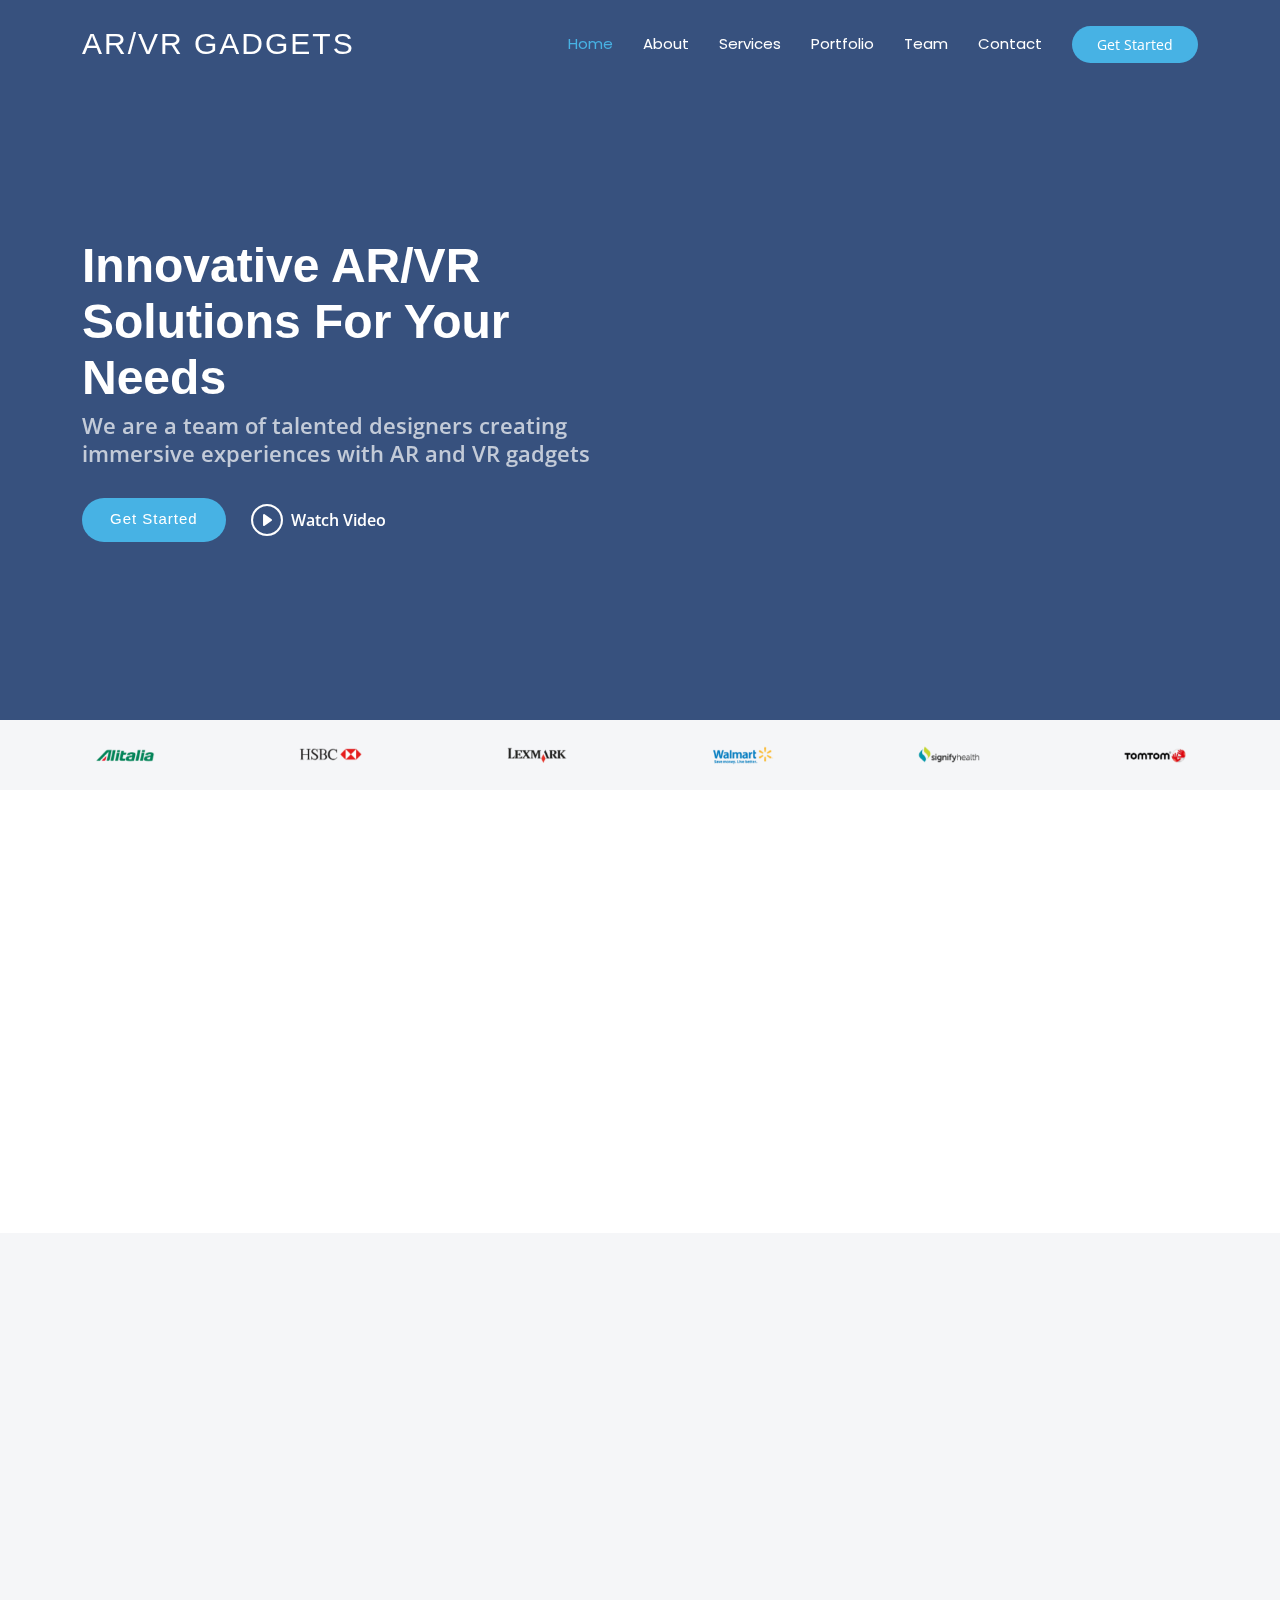
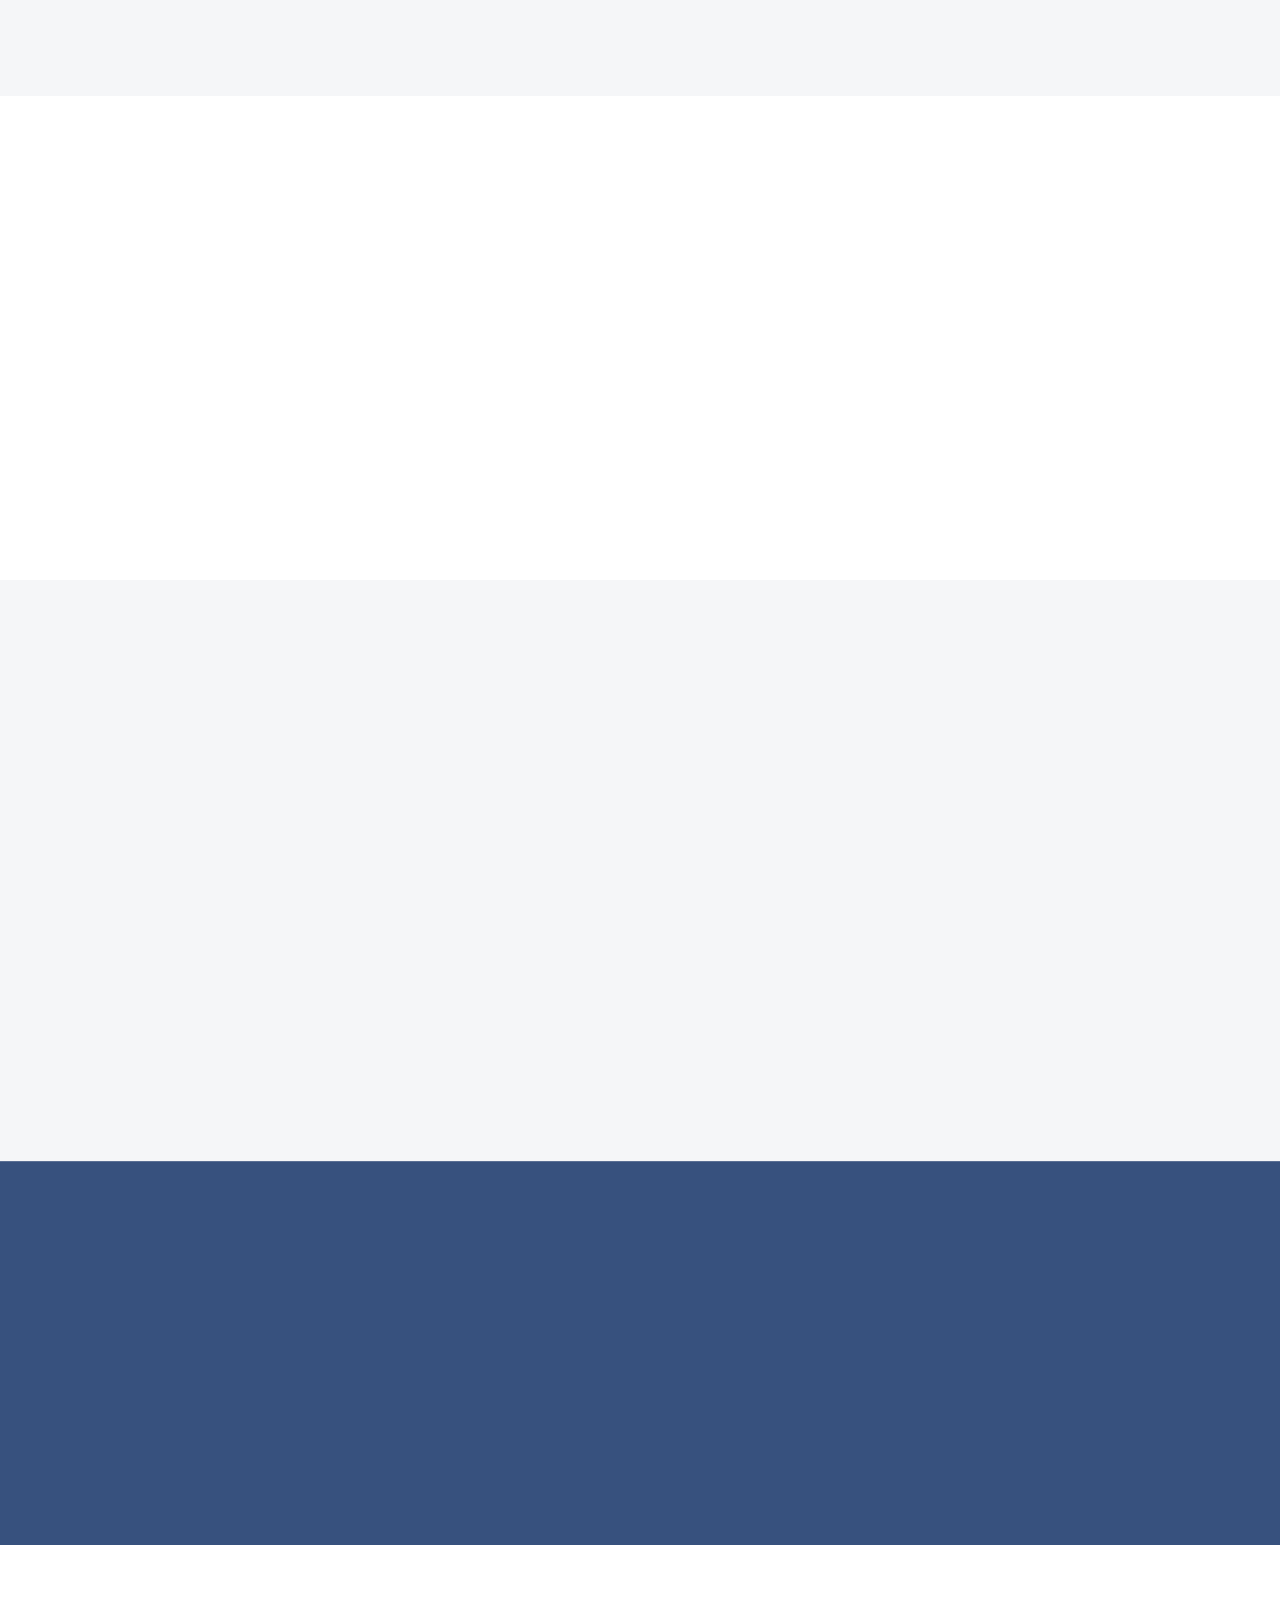
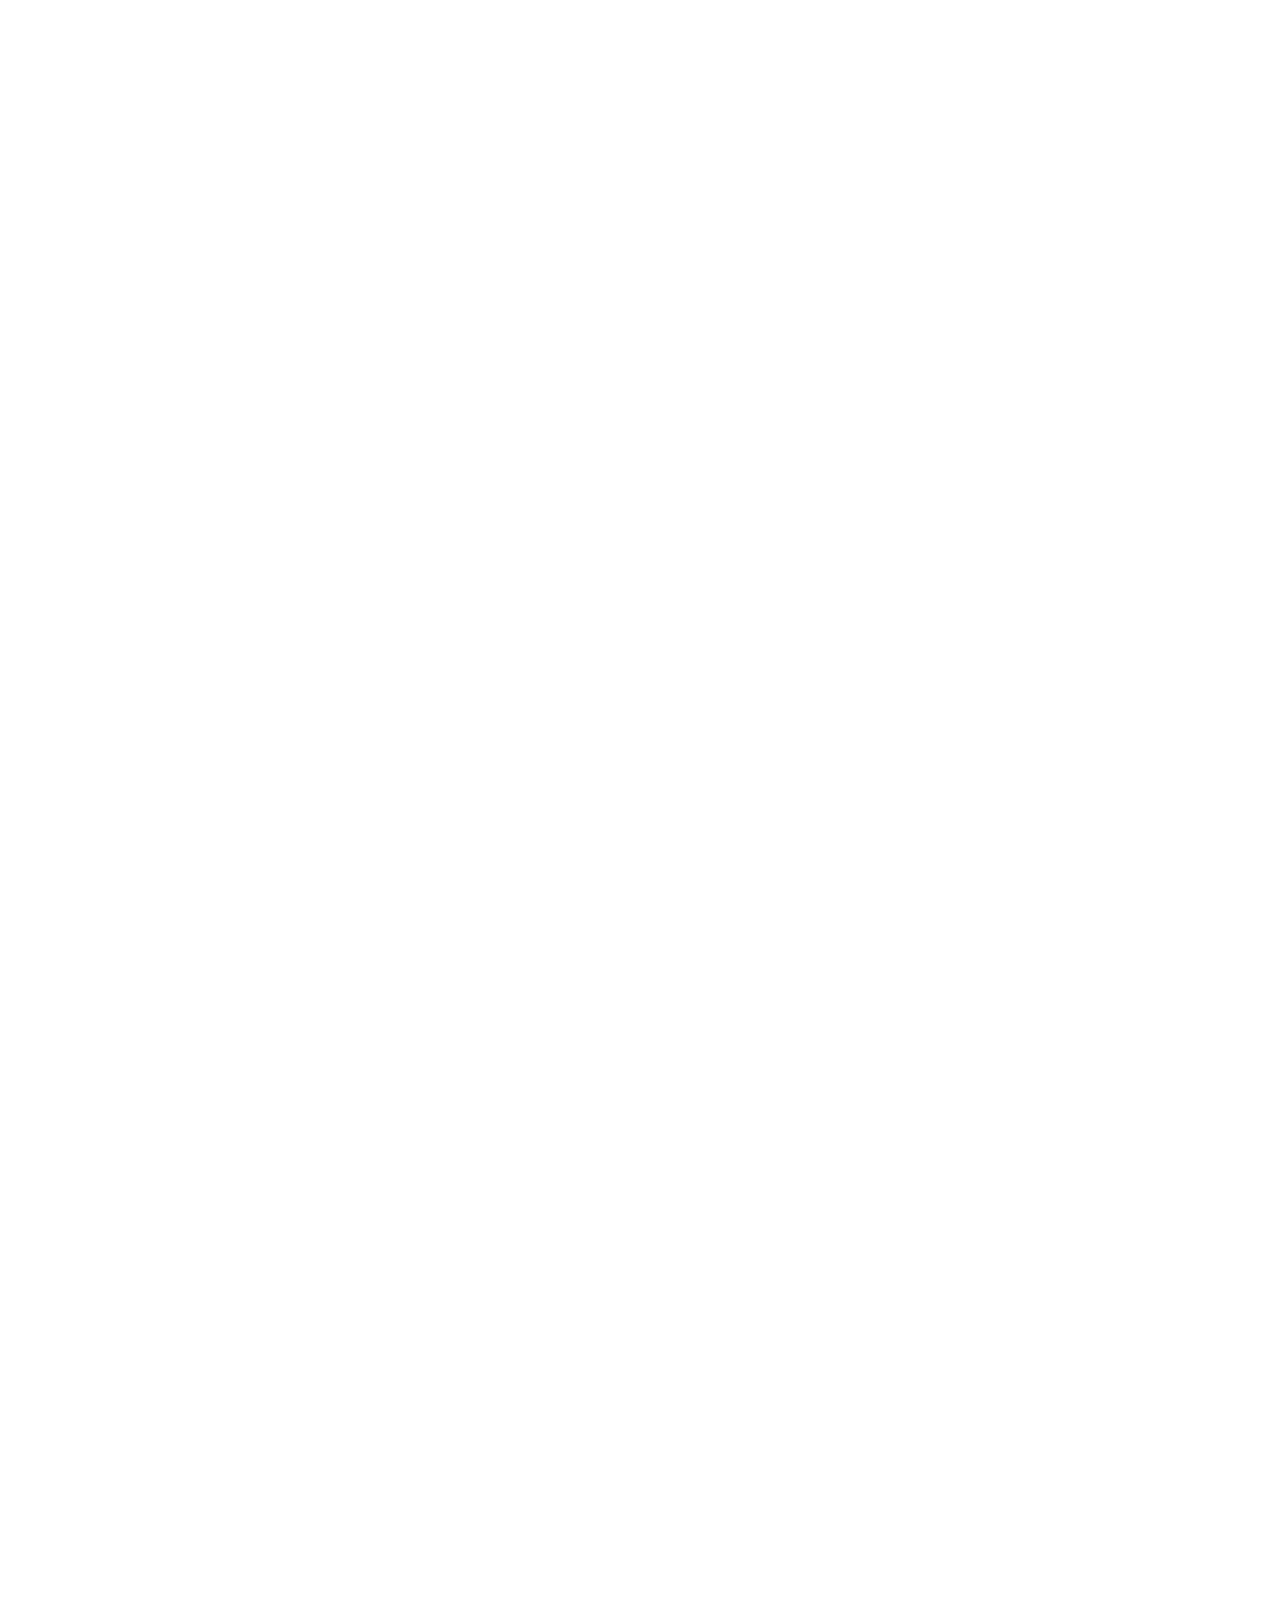
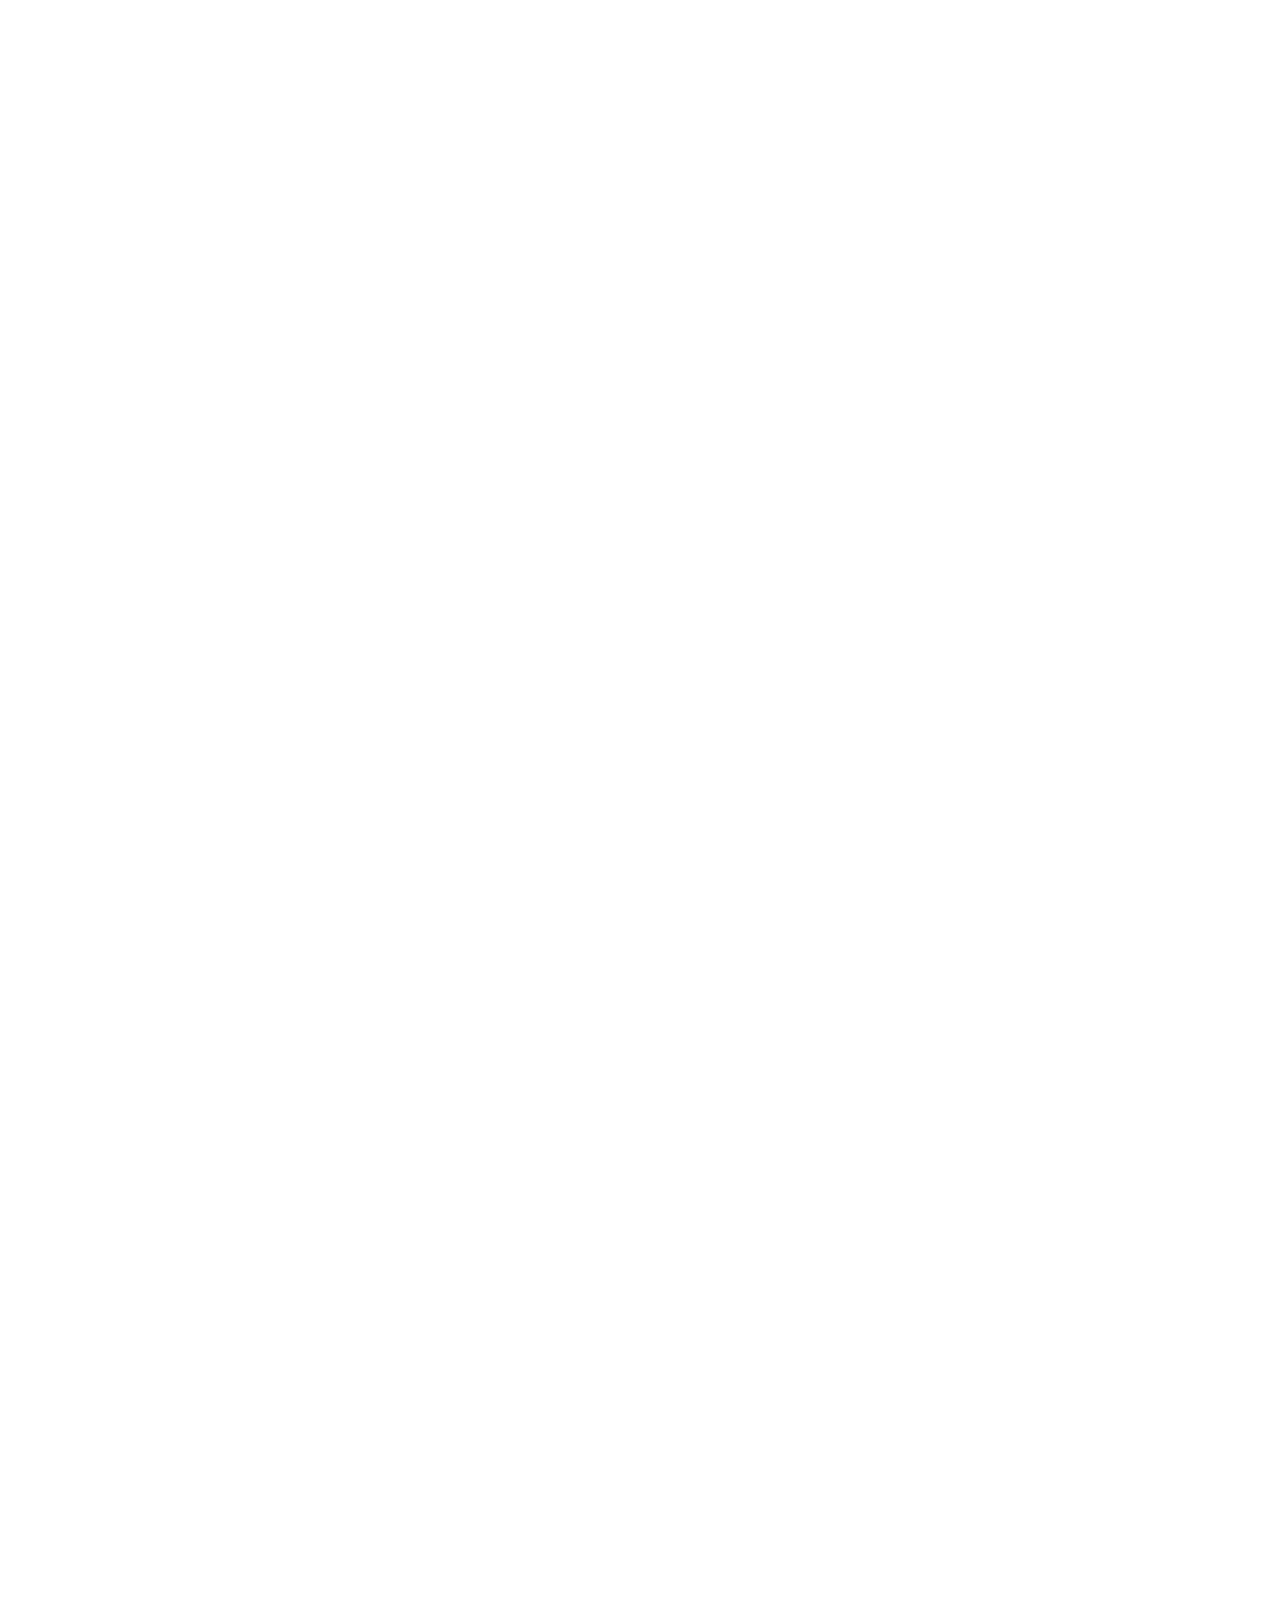
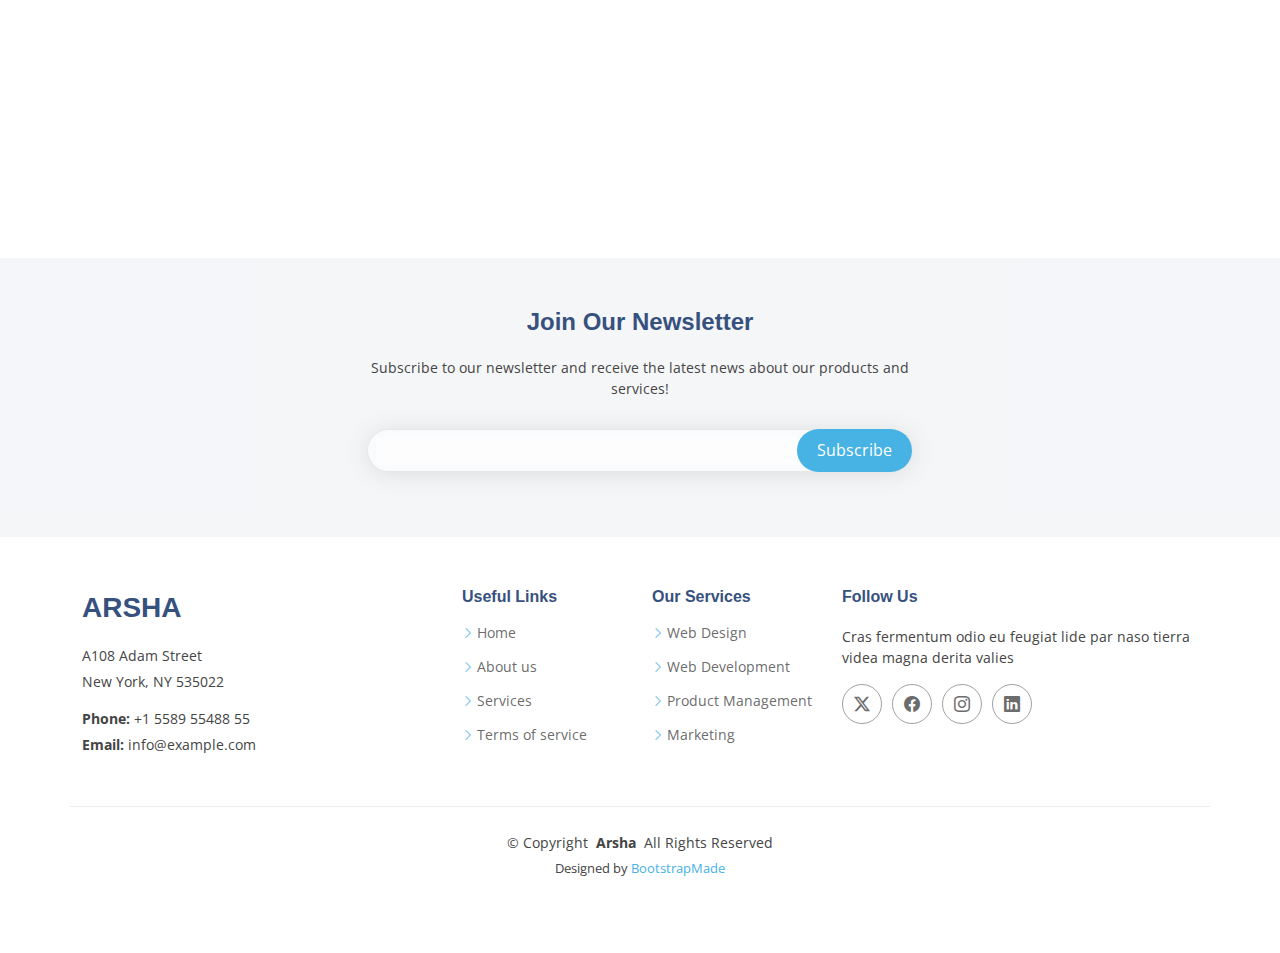
==== commit 409264d3: "index.html" ====
--- a/index.html
+++ b/index.html
@@ -4,9 +4,9 @@
 <head>
   <meta charset="utf-8">
   <meta content="width=device-width, initial-scale=1.0" name="viewport">
-  <title>Index - Arsha Bootstrap Template</title>
-  <meta name="description" content="">
-  <meta name="keywords" content="">
+  <title>Index - AR/VR Gadgets</title>
+  <meta name="description" content="Explore the latest in AR and VR gadgets">
+  <meta name="keywords" content="AR, VR, gadgets, technology">
 
   <!-- Favicons -->
   <link href="assets/img/favicon.png" rel="icon">
@@ -15,7 +15,9 @@
   <!-- Fonts -->
   <link href="https://fonts.googleapis.com" rel="preconnect">
   <link href="https://fonts.gstatic.com" rel="preconnect" crossorigin>
-  <link href="https://fonts.googleapis.com/css2?family=Open+Sans:ital,wght@0,300;0,400;0,500;0,600;0,700;0,800;1,300;1,400;1,500;1,600;1,700;1,800&family=Poppins:ital,wght@0,100;0,200;0,300;0,400;0,500;0,600;0,700;0,800;0,900;1,100;1,200;1,300;1,400;1,500;1,600;1,700;1,800;1,900&family=Jost:ital,wght@0,100;0,200;0,300;0,400;0,500;0,600;0,700;0,800;0,900;1,100;1,200;1,300;1,400;1,500;1,600;1,700;1,800;1,900&display=swap" rel="stylesheet">
+  <link
+    href="https://fonts.googleapis.com/css2?family=Open+Sans:ital,wght@0,300;0,400;0,500;0,600;0,700;0,800;1,300;1,400;1,500;1,600;1,700;1,800&family=Poppins:ital,wght@0,100;0,200;0,300;0,400;0,500;0,600;0,700;0,800;0,900;1,100;1,200;1,300;1,400;1,500;1,600;1,700;1,800;1,900&display=swap"
+    rel="stylesheet">
 
   <!-- Vendor CSS Files -->
   <link href="assets/vendor/bootstrap/css/bootstrap.min.css" rel="stylesheet">
@@ -28,11 +30,11 @@
   <link href="assets/css/main.css" rel="stylesheet">
 
   <!-- =======================================================
-  * Template Name: Arsha
-  * Template URL: https://bootstrapmade.com/arsha-free-bootstrap-html-template-corporate/
-  * Updated: Feb 22 2025 with Bootstrap v5.3.3
-  * Author: BootstrapMade.com
-  * License: https://bootstrapmade.com/license/
+  * Template Name: AR/VR Gadgets
+  * Template URL: https://example.com/ar-vr-gadgets-template/
+  * Updated: Mar 3 2025 with Bootstrap v5.3.3
+  * Author: Example.com
+  * License: https://example.com/license/
   ======================================================== -->
 </head>
 
@@ -44,7 +46,7 @@
       <a href="index.html" class="logo d-flex align-items-center me-auto">
         <!-- Uncomment the line below if you also wish to use an image logo -->
         <!-- <img src="assets/img/logo.webp" alt=""> -->
-        <h1 class="sitename">Arsha</h1>
+        <h1 class="sitename">AR/VR Gadgets</h1>
       </a>
 
       <nav id="navmenu" class="navmenu">
@@ -54,25 +56,6 @@
           <li><a href="#services">Services</a></li>
           <li><a href="#portfolio">Portfolio</a></li>
           <li><a href="#team">Team</a></li>
-          <li><a href="#pricing">Pricing</a></li>
-          <li><a href="blog.html">Blog</a></li>
-          <li class="dropdown"><a href="#"><span>Dropdown</span> <i class="bi bi-chevron-down toggle-dropdown"></i></a>
-            <ul>
-              <li><a href="#">Dropdown 1</a></li>
-              <li class="dropdown"><a href="#"><span>Deep Dropdown</span> <i class="bi bi-chevron-down toggle-dropdown"></i></a>
-                <ul>
-                  <li><a href="#">Deep Dropdown 1</a></li>
-                  <li><a href="#">Deep Dropdown 2</a></li>
-                  <li><a href="#">Deep Dropdown 3</a></li>
-                  <li><a href="#">Deep Dropdown 4</a></li>
-                  <li><a href="#">Deep Dropdown 5</a></li>
-                </ul>
-              </li>
-              <li><a href="#">Dropdown 2</a></li>
-              <li><a href="#">Dropdown 3</a></li>
-              <li><a href="#">Dropdown 4</a></li>
-            </ul>
-          </li>
           <li><a href="#contact">Contact</a></li>
         </ul>
         <i class="mobile-nav-toggle d-xl-none bi bi-list"></i>
@@ -86,25 +69,24 @@
   <main class="main">
 
     <!-- Hero Section -->
-    <section id="hero" class="hero section dark-background">
-
+    <section id="hero" class="hero section dark-background"
+      style="background-image: url('assets/img/bg/bg-front.jpeg'); background-size: cover; background-position: center;">
       <div class="container">
         <div class="row gy-4">
           <div class="col-lg-6 order-2 order-lg-1 d-flex flex-column justify-content-center" data-aos="zoom-out">
-            <h1>Better Solutions For Your Business</h1>
-            <p>We are team of talented designers making websites with Bootstrap</p>
+            <h1>Innovative AR/VR Solutions For Your Needs</h1>
+            <p>We are a team of talented designers creating immersive experiences with AR and VR gadgets</p>
             <div class="d-flex">
               <a href="#about" class="btn-get-started">Get Started</a>
-              <a href="https://www.youtube.com/watch?v=Y7f98aduVJ8" class="glightbox btn-watch-video d-flex align-items-center"><i class="bi bi-play-circle"></i><span>Watch Video</span></a>
-            </div>
-          </div>
-          <div class="col-lg-6 order-1 order-lg-2 hero-img" data-aos="zoom-out" data-aos-delay="200">
-            <img src="assets/img/hero-img.png" class="img-fluid animated" alt="">
-          </div>
-        </div>
-      </div>
-
-    </section><!-- /Hero Section -->
+              <a href="https://www.youtube.com/watch?v=CWQ2xB5oK7o"
+                class="glightbox btn-watch-video d-flex align-items-center"><i class="bi bi-play-circle"></i><span>Watch
+                  Video</span></a>
+            </div>
+          </div>
+        </div>
+      </div>
+    </section>
+    <!-- /Hero Section -->
 
     <!-- Clients Section -->
     <section id="clients" class="clients section light-background">
@@ -179,18 +161,22 @@
 
           <div class="col-lg-6 content" data-aos="fade-up" data-aos-delay="100">
             <p>
-              Lorem ipsum dolor sit amet, consectetur adipiscing elit, sed do eiusmod tempor incididunt ut labore et dolore
-              magna aliqua.
+              We specialize in creating cutting-edge AR and VR gadgets that transform the way you interact with
+              technology.
             </p>
             <ul>
-              <li><i class="bi bi-check2-circle"></i> <span>Ullamco laboris nisi ut aliquip ex ea commodo consequat.</span></li>
-              <li><i class="bi bi-check2-circle"></i> <span>Duis aute irure dolor in reprehenderit in voluptate velit.</span></li>
-              <li><i class="bi bi-check2-circle"></i> <span>Ullamco laboris nisi ut aliquip ex ea commodo</span></li>
+              <li><i class="bi bi-check2-circle"></i> <span>Innovative AR/VR solutions for various industries.</span>
+              </li>
+              <li><i class="bi bi-check2-circle"></i> <span>High-quality gadgets designed for immersive
+                  experiences.</span></li>
+              <li><i class="bi bi-check2-circle"></i> <span>Expert team dedicated to pushing the boundaries of
+                  technology.</span></li>
             </ul>
           </div>
 
           <div class="col-lg-6" data-aos="fade-up" data-aos-delay="200">
-            <p>Ullamco laboris nisi ut aliquip ex ea commodo consequat. Duis aute irure dolor in reprehenderit in voluptate velit esse cillum dolore eu fugiat nulla pariatur. Excepteur sint occaecat cupidatat non proident, sunt in culpa qui officia deserunt mollit anim id est laborum. </p>
+            <p>Our AR and VR gadgets are designed to provide unparalleled experiences, whether for gaming, education, or
+              professional use. Explore the future with our innovative products.</p>
             <a href="#" class="read-more"><span>Read More</span><i class="bi bi-arrow-right"></i></a>
           </div>
 
@@ -210,9 +196,10 @@
           <div class="col-lg-7 d-flex flex-column justify-content-center order-2 order-lg-1">
 
             <div class="content px-xl-5" data-aos="fade-up" data-aos-delay="100">
-              <h3><span>Eum ipsam laborum deleniti </span><strong>velit pariatur architecto aut nihil</strong></h3>
+              <h3><span>Why Choose Our </span><strong>AR/VR Gadgets?</strong></h3>
               <p>
-                Lorem ipsum dolor sit amet, consectetur adipiscing elit, sed do eiusmod tempor incididunt ut labore et dolore magna aliqua. Duis aute irure dolor in reprehenderit
+                Our gadgets are designed to provide the most immersive and interactive experiences, making them perfect
+                for both personal and professional use.
               </p>
             </div>
 
@@ -220,25 +207,28 @@
 
               <div class="faq-item faq-active">
 
-                <h3><span>01</span> Non consectetur a erat nam at lectus urna duis?</h3>
+                <h3><span>01</span> What makes our AR/VR gadgets unique?</h3>
                 <div class="faq-content">
-                  <p>Feugiat pretium nibh ipsum consequat. Tempus iaculis urna id volutpat lacus laoreet non curabitur gravida. Venenatis lectus magna fringilla urna porttitor rhoncus dolor purus non.</p>
+                  <p>Our gadgets are built with the latest technology to ensure high performance and reliability,
+                    providing users with an unparalleled experience.</p>
                 </div>
                 <i class="faq-toggle bi bi-chevron-right"></i>
               </div><!-- End Faq item-->
 
               <div class="faq-item">
-                <h3><span>02</span> Feugiat scelerisque varius morbi enim nunc faucibus a pellentesque?</h3>
+                <h3><span>02</span> How can AR/VR gadgets benefit your business?</h3>
                 <div class="faq-content">
-                  <p>Dolor sit amet consectetur adipiscing elit pellentesque habitant morbi. Id interdum velit laoreet id donec ultrices. Fringilla phasellus faucibus scelerisque eleifend donec pretium. Est pellentesque elit ullamcorper dignissim. Mauris ultrices eros in cursus turpis massa tincidunt dui.</p>
+                  <p>AR/VR gadgets can enhance training, improve customer engagement, and provide new ways to visualize
+                    and interact with data, leading to increased productivity and innovation.</p>
                 </div>
                 <i class="faq-toggle bi bi-chevron-right"></i>
               </div><!-- End Faq item-->
 
               <div class="faq-item">
-                <h3><span>03</span> Dolor sit amet consectetur adipiscing elit pellentesque?</h3>
+                <h3><span>03</span> What industries can benefit from AR/VR technology?</h3>
                 <div class="faq-content">
-                  <p>Eleifend mi in nulla posuere sollicitudin aliquam ultrices sagittis orci. Faucibus pulvinar elementum integer enim. Sem nulla pharetra diam sit amet nisl suscipit. Rutrum tellus pellentesque eu tincidunt. Lectus urna duis convallis convallis tellus. Urna molestie at elementum eu facilisis sed odio morbi quis</p>
+                  <p>AR/VR technology is beneficial for various industries including gaming, education, healthcare, real
+                    estate, and more, providing immersive and interactive experiences.</p>
                 </div>
                 <i class="faq-toggle bi bi-chevron-right"></i>
               </div><!-- End Faq item-->
@@ -269,38 +259,43 @@
 
           <div class="col-lg-6 pt-4 pt-lg-0 content">
 
-            <h3>Voluptatem dignissimos provident quasi corporis voluptas</h3>
+            <h3>Our Expertise in AR/VR Technology</h3>
             <p class="fst-italic">
-              Lorem ipsum dolor sit amet, consectetur adipiscing elit, sed do eiusmod tempor incididunt ut labore et dolore magna aliqua.
+              Our team is skilled in various aspects of AR and VR technology, ensuring that we deliver top-notch
+              products and services.
             </p>
 
             <div class="skills-content skills-animation">
 
               <div class="progress">
-                <span class="skill"><span>HTML</span> <i class="val">100%</i></span>
+                <span class="skill"><span>AR Development</span> <i class="val">100%</i></span>
                 <div class="progress-bar-wrap">
-                  <div class="progress-bar" role="progressbar" aria-valuenow="100" aria-valuemin="0" aria-valuemax="100"></div>
+                  <div class="progress-bar" role="progressbar" aria-valuenow="100" aria-valuemin="0"
+                    aria-valuemax="100"></div>
                 </div>
               </div><!-- End Skills Item -->
 
               <div class="progress">
-                <span class="skill"><span>CSS</span> <i class="val">90%</i></span>
+                <span class="skill"><span>VR Development</span> <i class="val">90%</i></span>
                 <div class="progress-bar-wrap">
-                  <div class="progress-bar" role="progressbar" aria-valuenow="90" aria-valuemin="0" aria-valuemax="100"></div>
+                  <div class="progress-bar" role="progressbar" aria-valuenow="90" aria-valuemin="0" aria-valuemax="100">
+                  </div>
                 </div>
               </div><!-- End Skills Item -->
 
               <div class="progress">
-                <span class="skill"><span>JavaScript</span> <i class="val">75%</i></span>
+                <span class="skill"><span>3D Modeling</span> <i class="val">75%</i></span>
                 <div class="progress-bar-wrap">
-                  <div class="progress-bar" role="progressbar" aria-valuenow="75" aria-valuemin="0" aria-valuemax="100"></div>
+                  <div class="progress-bar" role="progressbar" aria-valuenow="75" aria-valuemin="0" aria-valuemax="100">
+                  </div>
                 </div>
               </div><!-- End Skills Item -->
 
               <div class="progress">
-                <span class="skill"><span>Photoshop</span> <i class="val">55%</i></span>
+                <span class="skill"><span>UI/UX Design</span> <i class="val">85%</i></span>
                 <div class="progress-bar-wrap">
-                  <div class="progress-bar" role="progressbar" aria-valuenow="55" aria-valuemin="0" aria-valuemax="100"></div>
+                  <div class="progress-bar" role="progressbar" aria-valuenow="85" aria-valuemin="0" aria-valuemax="100">
+                  </div>
                 </div>
               </div><!-- End Skills Item -->
 
@@ -319,7 +314,7 @@
       <!-- Section Title -->
       <div class="container section-title" data-aos="fade-up">
         <h2>Services</h2>
-        <p>Necessitatibus eius consequatur ex aliquid fuga eum quidem sint consectetur velit</p>
+        <p>Explore our range of services designed to help you leverage AR and VR technology for your needs.</p>
       </div><!-- End Section Title -->
 
       <div class="container">
@@ -329,32 +324,36 @@
           <div class="col-xl-3 col-md-6 d-flex" data-aos="fade-up" data-aos-delay="100">
             <div class="service-item position-relative">
               <div class="icon"><i class="bi bi-activity icon"></i></div>
-              <h4><a href="" class="stretched-link">Lorem Ipsum</a></h4>
-              <p>Voluptatum deleniti atque corrupti quos dolores et quas molestias excepturi</p>
+              <h4><a href="https://mobidev.biz/blog/augmented-reality-development-guide" class="stretched-link">AR
+                  Development</a></h4>
+              <p>Creating immersive augmented reality experiences for various applications.</p>
             </div>
           </div><!-- End Service Item -->
 
           <div class="col-xl-3 col-md-6 d-flex" data-aos="fade-up" data-aos-delay="200">
             <div class="service-item position-relative">
               <div class="icon"><i class="bi bi-bounding-box-circles icon"></i></div>
-              <h4><a href="" class="stretched-link">Sed ut perspici</a></h4>
-              <p>Duis aute irure dolor in reprehenderit in voluptate velit esse cillum dolore</p>
+              <h4><a href="https://learn.unity.com/learn/pathway/vr-development" class="stretched-link">VR
+                  Development</a></h4>
+              <p>Developing virtual reality environments for gaming, training, and more.</p>
             </div>
           </div><!-- End Service Item -->
 
           <div class="col-xl-3 col-md-6 d-flex" data-aos="fade-up" data-aos-delay="300">
             <div class="service-item position-relative">
               <div class="icon"><i class="bi bi-calendar4-week icon"></i></div>
-              <h4><a href="" class="stretched-link">Magni Dolores</a></h4>
-              <p>Excepteur sint occaecat cupidatat non proident, sunt in culpa qui officia</p>
+              <h4><a href="https://medium.com/inborn-experience/the-3d-pipeline-for-vr-artists-86f987147e5a"
+                  class="stretched-link">3D Modeling</a></h4>
+              <p>Creating detailed 3D models for use in AR and VR applications.</p>
             </div>
           </div><!-- End Service Item -->
 
           <div class="col-xl-3 col-md-6 d-flex" data-aos="fade-up" data-aos-delay="400">
             <div class="service-item position-relative">
               <div class="icon"><i class="bi bi-broadcast icon"></i></div>
-              <h4><a href="" class="stretched-link">Nemo Enim</a></h4>
-              <p>At vero eos et accusamus et iusto odio dignissimos ducimus qui blanditiis</p>
+              <h4><a href="https://uxplanet.org/ui-ux-designing-for-ar-vr-8c695caccc5e" class="stretched-link">UI/UX
+                  Design</a></h4>
+              <p>Designing intuitive and engaging user interfaces for AR and VR experiences.</p>
             </div>
           </div><!-- End Service Item -->
 
@@ -364,105 +363,7 @@
 
     </section><!-- /Services Section -->
 
-    <!-- Work Process Section -->
-    <section id="work-process" class="work-process section">
-
-      <!-- Section Title -->
-      <div class="container section-title" data-aos="fade-up">
-        <h2>Work Process</h2>
-        <p>Necessitatibus eius consequatur ex aliquid fuga eum quidem sint consectetur velit</p>
-      </div><!-- End Section Title -->
-
-      <div class="container" data-aos="fade-up" data-aos-delay="100">
-
-        <div class="row gy-5">
-
-          <div class="col-lg-4" data-aos="fade-up" data-aos-delay="200">
-            <div class="steps-item">
-              <div class="steps-image">
-                <img src="assets/img/steps/steps-1.webp" alt="Step 1" class="img-fluid" loading="lazy">
-              </div>
-              <div class="steps-content">
-                <div class="steps-number">01</div>
-                <h3>Research &amp; Analysis</h3>
-                <p>Nemo enim ipsam voluptatem quia voluptas sit aspernatur aut odit aut fugit, sed quia consequuntur magni dolores eos qui ratione.</p>
-                <div class="steps-features">
-                  <div class="feature-item">
-                    <i class="bi bi-check-circle"></i>
-                    <span>Market Research</span>
-                  </div>
-                  <div class="feature-item">
-                    <i class="bi bi-check-circle"></i>
-                    <span>Data Analysis</span>
-                  </div>
-                  <div class="feature-item">
-                    <i class="bi bi-check-circle"></i>
-                    <span>User Feedback</span>
-                  </div>
-                </div>
-              </div>
-            </div><!-- End Steps Item -->
-          </div>
-
-          <div class="col-lg-4" data-aos="fade-up" data-aos-delay="300">
-            <div class="steps-item">
-              <div class="steps-image">
-                <img src="assets/img/steps/steps-2.webp" alt="Step 2" class="img-fluid" loading="lazy">
-              </div>
-              <div class="steps-content">
-                <div class="steps-number">02</div>
-                <h3>Design &amp; Planning</h3>
-                <p>Ut enim ad minima veniam, quis nostrum exercitationem ullam corporis suscipit laboriosam, nisi ut aliquid ex ea commodi consequatur.</p>
-                <div class="steps-features">
-                  <div class="feature-item">
-                    <i class="bi bi-check-circle"></i>
-                    <span>Wireframing</span>
-                  </div>
-                  <div class="feature-item">
-                    <i class="bi bi-check-circle"></i>
-                    <span>UI/UX Design</span>
-                  </div>
-                  <div class="feature-item">
-                    <i class="bi bi-check-circle"></i>
-                    <span>Prototyping</span>
-                  </div>
-                </div>
-              </div>
-            </div><!-- End Steps Item -->
-          </div>
-
-          <div class="col-lg-4" data-aos="fade-up" data-aos-delay="400">
-            <div class="steps-item">
-              <div class="steps-image">
-                <img src="assets/img/steps/steps-3.webp" alt="Step 3" class="img-fluid" loading="lazy">
-              </div>
-              <div class="steps-content">
-                <div class="steps-number">03</div>
-                <h3>Development &amp; Launch</h3>
-                <p>Et harum quidem rerum facilis est et expedita distinctio. Nam libero tempore, cum soluta nobis est eligendi optio cumque nihil.</p>
-                <div class="steps-features">
-                  <div class="feature-item">
-                    <i class="bi bi-check-circle"></i>
-                    <span>Development</span>
-                  </div>
-                  <div class="feature-item">
-                    <i class="bi bi-check-circle"></i>
-                    <span>Testing</span>
-                  </div>
-                  <div class="feature-item">
-                    <i class="bi bi-check-circle"></i>
-                    <span>Deployment</span>
-                  </div>
-                </div>
-              </div>
-            </div><!-- End Steps Item -->
-          </div>
-
-        </div>
-
-      </div>
-
-    </section><!-- /Work Process Section -->
+
 
     <!-- Call To Action Section -->
     <section id="call-to-action" class="call-to-action section dark-background">
@@ -474,10 +375,13 @@
         <div class="row" data-aos="zoom-in" data-aos-delay="100">
           <div class="col-xl-9 text-center text-xl-start">
             <h3>Call To Action</h3>
-            <p>Duis aute irure dolor in reprehenderit in voluptate velit esse cillum dolore eu fugiat nulla pariatur. Excepteur sint occaecat cupidatat non proident, sunt in culpa qui officia deserunt mollit anim id est laborum.</p>
+            <p>Duis aute irure dolor in reprehenderit in voluptate velit esse cillum dolore eu fugiat nulla pariatur.
+              Excepteur sint occaecat cupidatat non proident, sunt in culpa qui officia deserunt mollit anim id est
+              laborum.</p>
           </div>
           <div class="col-xl-3 cta-btn-container text-center">
             <a class="cta-btn align-middle" href="#">Call To Action</a>
+            <a class="cta-btn align-middle" href="interactive-demo.html">Try a Live Demo</a>
           </div>
         </div>
 
@@ -512,8 +416,10 @@
               <div class="portfolio-info">
                 <h4>App 1</h4>
                 <p>Lorem ipsum, dolor sit</p>
-                <a href="assets/img/portfolio/portfolio-portrait-1.webp" title="App 1" data-gallery="portfolio-gallery-app" class="glightbox preview-link"><i class="bi bi-zoom-in"></i></a>
-                <a href="portfolio-details.html" title="More Details" class="details-link"><i class="bi bi-link-45deg"></i></a>
+                <a href="assets/img/portfolio/portfolio-portrait-1.webp" title="App 1"
+                  data-gallery="portfolio-gallery-app" class="glightbox preview-link"><i class="bi bi-zoom-in"></i></a>
+                <a href="portfolio-details.html" title="More Details" class="details-link"><i
+                    class="bi bi-link-45deg"></i></a>
               </div>
             </div><!-- End Portfolio Item -->
 
@@ -522,8 +428,11 @@
               <div class="portfolio-info">
                 <h4>Product 1</h4>
                 <p>Lorem ipsum, dolor sit</p>
-                <a href="assets/img/portfolio/portfolio-1.webp" title="Product 1" data-gallery="portfolio-gallery-product" class="glightbox preview-link"><i class="bi bi-zoom-in"></i></a>
-                <a href="portfolio-details.html" title="More Details" class="details-link"><i class="bi bi-link-45deg"></i></a>
+                <a href="assets/img/portfolio/portfolio-1.webp" title="Product 1"
+                  data-gallery="portfolio-gallery-product" class="glightbox preview-link"><i
+                    class="bi bi-zoom-in"></i></a>
+                <a href="portfolio-details.html" title="More Details" class="details-link"><i
+                    class="bi bi-link-45deg"></i></a>
               </div>
             </div><!-- End Portfolio Item -->
 
@@ -532,8 +441,11 @@
               <div class="portfolio-info">
                 <h4>Branding 1</h4>
                 <p>Lorem ipsum, dolor sit</p>
-                <a href="assets/img/portfolio/portfolio-3.webp" title="Branding 1" data-gallery="portfolio-gallery-branding" class="glightbox preview-link"><i class="bi bi-zoom-in"></i></a>
-                <a href="portfolio-details.html" title="More Details" class="details-link"><i class="bi bi-link-45deg"></i></a>
+                <a href="assets/img/portfolio/portfolio-3.webp" title="Branding 1"
+                  data-gallery="portfolio-gallery-branding" class="glightbox preview-link"><i
+                    class="bi bi-zoom-in"></i></a>
+                <a href="portfolio-details.html" title="More Details" class="details-link"><i
+                    class="bi bi-link-45deg"></i></a>
               </div>
             </div><!-- End Portfolio Item -->
 
@@ -542,8 +454,10 @@
               <div class="portfolio-info">
                 <h4>App 2</h4>
                 <p>Lorem ipsum, dolor sit</p>
-                <a href="assets/img/portfolio/portfolio-4.webp" title="App 2" data-gallery="portfolio-gallery-app" class="glightbox preview-link"><i class="bi bi-zoom-in"></i></a>
-                <a href="portfolio-details.html" title="More Details" class="details-link"><i class="bi bi-link-45deg"></i></a>
+                <a href="assets/img/portfolio/portfolio-4.webp" title="App 2" data-gallery="portfolio-gallery-app"
+                  class="glightbox preview-link"><i class="bi bi-zoom-in"></i></a>
+                <a href="portfolio-details.html" title="More Details" class="details-link"><i
+                    class="bi bi-link-45deg"></i></a>
               </div>
             </div><!-- End Portfolio Item -->
 
@@ -552,8 +466,11 @@
               <div class="portfolio-info">
                 <h4>Product 2</h4>
                 <p>Lorem ipsum, dolor sit</p>
-                <a href="assets/img/portfolio/portfolio-portrait-2.webp" title="Product 2" data-gallery="portfolio-gallery-product" class="glightbox preview-link"><i class="bi bi-zoom-in"></i></a>
-                <a href="portfolio-details.html" title="More Details" class="details-link"><i class="bi bi-link-45deg"></i></a>
+                <a href="assets/img/portfolio/portfolio-portrait-2.webp" title="Product 2"
+                  data-gallery="portfolio-gallery-product" class="glightbox preview-link"><i
+                    class="bi bi-zoom-in"></i></a>
+                <a href="portfolio-details.html" title="More Details" class="details-link"><i
+                    class="bi bi-link-45deg"></i></a>
               </div>
             </div><!-- End Portfolio Item -->
 
@@ -562,46 +479,58 @@
               <div class="portfolio-info">
                 <h4>Branding 2</h4>
                 <p>Lorem ipsum, dolor sit</p>
-                <a href="assets/img/portfolio/portfolio-portrait-3.webp" title="Branding 2" data-gallery="portfolio-gallery-branding" class="glightbox preview-link"><i class="bi bi-zoom-in"></i></a>
-                <a href="portfolio-details.html" title="More Details" class="details-link"><i class="bi bi-link-45deg"></i></a>
+                <a href="assets/img/portfolio/portfolio-portrait-3.webp" title="Branding 2"
+                  data-gallery="portfolio-gallery-branding" class="glightbox preview-link"><i
+                    class="bi bi-zoom-in"></i></a>
+                <a href="portfolio-details.html" title="More Details" class="details-link"><i
+                    class="bi bi-link-45deg"></i></a>
               </div>
             </div><!-- End Portfolio Item -->
 
             <div class="col-lg-4 col-md-6 portfolio-item isotope-item filter-app">
-              <img src="assets/img/portfolio/portfolio-7.webp" class="img-fluid" alt="">
-              <div class="portfolio-info">
-                <h4>App 3</h4>
-                <p>Lorem ipsum, dolor sit</p>
-                <a href="assets/img/portfolio/portfolio-7.webp" title="App 3" data-gallery="portfolio-gallery-app" class="glightbox preview-link"><i class="bi bi-zoom-in"></i></a>
-                <a href="portfolio-details.html" title="More Details" class="details-link"><i class="bi bi-link-45deg"></i></a>
-              </div>
-            </div><!-- End Portfolio Item -->
-
-            <div class="col-lg-4 col-md-6 portfolio-item isotope-item filter-product">
-              <img src="assets/img/portfolio/portfolio-8.webp" class="img-fluid" alt="">
-              <div class="portfolio-info">
-                <h4>Product 3</h4>
-                <p>Lorem ipsum, dolor sit</p>
-                <a href="assets/img/portfolio/portfolio-8.webp" title="Product 3" data-gallery="portfolio-gallery-product" class="glightbox preview-link"><i class="bi bi-zoom-in"></i></a>
-                <a href="portfolio-details.html" title="More Details" class="details-link"><i class="bi bi-link-45deg"></i></a>
-              </div>
-            </div><!-- End Portfolio Item -->
-
-            <div class="col-lg-4 col-md-6 portfolio-item isotope-item filter-branding">
-              <img src="assets/img/portfolio/portfolio-9.webp" class="img-fluid" alt="">
-              <div class="portfolio-info">
-                <h4>Branding 3</h4>
-                <p>Lorem ipsum, dolor sit</p>
-                <a href="assets/img/portfolio/portfolio-9.webp" title="Branding 2" data-gallery="portfolio-gallery-branding" class="glightbox preview-link"><i class="bi bi-zoom-in"></i></a>
-                <a href="portfolio-details.html" title="More Details" class="details-link"><i class="bi bi-link-45deg"></i></a>
-              </div>
-            </div><!-- End Portfolio Item -->
-
-          </div><!-- End Portfolio Container -->
-
-        </div>
-
-      </div>
+              <div class="col-lg-4 col-md-6 portfolio-item isotope-item filter-app">
+                <img src="assets/img/portfolio/portfolio-7.webp" class="img-fluid" alt="">
+                <div class="portfolio-info">
+                  <h4>App 3</h4>
+                  <p>Lorem ipsum, dolor sit</p>
+                  <a href="assets/img/portfolio/portfolio-7.webp" title="App 3" data-gallery="portfolio-gallery-app"
+                    class="glightbox preview-link"><i class="bi bi-zoom-in"></i></a>
+                  <a href="portfolio-details.html" title="More Details" class="details-link"><i
+                      class="bi bi-link-45deg"></i></a>
+                </div>
+              </div><!-- End Portfolio Item -->
+
+              <div class="col-lg-4 col-md-6 portfolio-item isotope-item filter-product">
+                <img src="assets/img/portfolio/portfolio-8.webp" class="img-fluid" alt="">
+                <div class="portfolio-info">
+                  <h4>Product 3</h4>
+                  <p>Lorem ipsum, dolor sit</p>
+                  <a href="assets/img/portfolio/portfolio-8.webp" title="Product 3"
+                    data-gallery="portfolio-gallery-product" class="glightbox preview-link"><i
+                      class="bi bi-zoom-in"></i></a>
+                  <a href="portfolio-details.html" title="More Details" class="details-link"><i
+                      class="bi bi-link-45deg"></i></a>
+                </div>
+              </div><!-- End Portfolio Item -->
+
+              <div class="col-lg-4 col-md-6 portfolio-item isotope-item filter-branding">
+                <img src="assets/img/portfolio/portfolio-9.webp" class="img-fluid" alt="">
+                <div class="portfolio-info">
+                  <h4>Branding 3</h4>
+                  <p>Lorem ipsum, dolor sit</p>
+                  <a href="assets/img/portfolio/portfolio-9.webp" title="Branding 2"
+                    data-gallery="portfolio-gallery-branding" class="glightbox preview-link"><i
+                      class="bi bi-zoom-in"></i></a>
+                  <a href="portfolio-details.html" title="More Details" class="details-link"><i
+                      class="bi bi-link-45deg"></i></a>
+                </div>
+              </div><!-- End Portfolio Item -->
+
+            </div><!-- End Portfolio Container -->
+
+          </div>
+
+        </div>
 
     </section><!-- /Portfolio Section -->
 
@@ -692,258 +621,6 @@
 
     </section><!-- /Team Section -->
 
-    <!-- Pricing Section -->
-    <section id="pricing" class="pricing section light-background">
-
-      <!-- Section Title -->
-      <div class="container section-title" data-aos="fade-up">
-        <h2>Pricing</h2>
-        <p>Necessitatibus eius consequatur ex aliquid fuga eum quidem sint consectetur velit</p>
-      </div><!-- End Section Title -->
-
-      <div class="container">
-
-        <div class="row gy-4">
-
-          <div class="col-lg-4" data-aos="zoom-in" data-aos-delay="100">
-            <div class="pricing-item">
-              <h3>Free Plan</h3>
-              <h4><sup>$</sup>0<span> / month</span></h4>
-              <ul>
-                <li><i class="bi bi-check"></i> <span>Quam adipiscing vitae proin</span></li>
-                <li><i class="bi bi-check"></i> <span>Nec feugiat nisl pretium</span></li>
-                <li><i class="bi bi-check"></i> <span>Nulla at volutpat diam uteera</span></li>
-                <li class="na"><i class="bi bi-x"></i> <span>Pharetra massa massa ultricies</span></li>
-                <li class="na"><i class="bi bi-x"></i> <span>Massa ultricies mi quis hendrerit</span></li>
-              </ul>
-              <a href="#" class="buy-btn">Buy Now</a>
-            </div>
-          </div><!-- End Pricing Item -->
-
-          <div class="col-lg-4" data-aos="zoom-in" data-aos-delay="200">
-            <div class="pricing-item featured">
-              <h3>Business Plan</h3>
-              <h4><sup>$</sup>29<span> / month</span></h4>
-              <ul>
-                <li><i class="bi bi-check"></i> <span>Quam adipiscing vitae proin</span></li>
-                <li><i class="bi bi-check"></i> <span>Nec feugiat nisl pretium</span></li>
-                <li><i class="bi bi-check"></i> <span>Nulla at volutpat diam uteera</span></li>
-                <li><i class="bi bi-check"></i> <span>Pharetra massa massa ultricies</span></li>
-                <li><i class="bi bi-check"></i> <span>Massa ultricies mi quis hendrerit</span></li>
-              </ul>
-              <a href="#" class="buy-btn">Buy Now</a>
-            </div>
-          </div><!-- End Pricing Item -->
-
-          <div class="col-lg-4" data-aos="zoom-in" data-aos-delay="300">
-            <div class="pricing-item">
-              <h3>Developer Plan</h3>
-              <h4><sup>$</sup>49<span> / month</span></h4>
-              <ul>
-                <li><i class="bi bi-check"></i> <span>Quam adipiscing vitae proin</span></li>
-                <li><i class="bi bi-check"></i> <span>Nec feugiat nisl pretium</span></li>
-                <li><i class="bi bi-check"></i> <span>Nulla at volutpat diam uteera</span></li>
-                <li><i class="bi bi-check"></i> <span>Pharetra massa massa ultricies</span></li>
-                <li><i class="bi bi-check"></i> <span>Massa ultricies mi quis hendrerit</span></li>
-              </ul>
-              <a href="#" class="buy-btn">Buy Now</a>
-            </div>
-          </div><!-- End Pricing Item -->
-
-        </div>
-
-      </div>
-
-    </section><!-- /Pricing Section -->
-
-    <!-- Testimonials Section -->
-    <section id="testimonials" class="testimonials section">
-
-      <!-- Section Title -->
-      <div class="container section-title" data-aos="fade-up">
-        <h2>Testimonials</h2>
-        <p>Necessitatibus eius consequatur ex aliquid fuga eum quidem sint consectetur velit</p>
-      </div><!-- End Section Title -->
-
-      <div class="container" data-aos="fade-up" data-aos-delay="100">
-
-        <div class="swiper init-swiper">
-          <script type="application/json" class="swiper-config">
-            {
-              "loop": true,
-              "speed": 600,
-              "autoplay": {
-                "delay": 5000
-              },
-              "slidesPerView": "auto",
-              "pagination": {
-                "el": ".swiper-pagination",
-                "type": "bullets",
-                "clickable": true
-              }
-            }
-          </script>
-          <div class="swiper-wrapper">
-
-            <div class="swiper-slide">
-              <div class="testimonial-item">
-                <img src="assets/img/person/person-m-9.webp" class="testimonial-img" alt="">
-                <h3>Saul Goodman</h3>
-                <h4>Ceo &amp; Founder</h4>
-                <div class="stars">
-                  <i class="bi bi-star-fill"></i><i class="bi bi-star-fill"></i><i class="bi bi-star-fill"></i><i class="bi bi-star-fill"></i><i class="bi bi-star-fill"></i>
-                </div>
-                <p>
-                  <i class="bi bi-quote quote-icon-left"></i>
-                  <span>Proin iaculis purus consequat sem cure digni ssim donec porttitora entum suscipit rhoncus. Accusantium quam, ultricies eget id, aliquam eget nibh et. Maecen aliquam, risus at semper.</span>
-                  <i class="bi bi-quote quote-icon-right"></i>
-                </p>
-              </div>
-            </div><!-- End testimonial item -->
-
-            <div class="swiper-slide">
-              <div class="testimonial-item">
-                <img src="assets/img/person/person-f-5.webp" class="testimonial-img" alt="">
-                <h3>Sara Wilsson</h3>
-                <h4>Designer</h4>
-                <div class="stars">
-                  <i class="bi bi-star-fill"></i><i class="bi bi-star-fill"></i><i class="bi bi-star-fill"></i><i class="bi bi-star-fill"></i><i class="bi bi-star-fill"></i>
-                </div>
-                <p>
-                  <i class="bi bi-quote quote-icon-left"></i>
-                  <span>Export tempor illum tamen malis malis eram quae irure esse labore quem cillum quid cillum eram malis quorum velit fore eram velit sunt aliqua noster fugiat irure amet legam anim culpa.</span>
-                  <i class="bi bi-quote quote-icon-right"></i>
-                </p>
-              </div>
-            </div><!-- End testimonial item -->
-
-            <div class="swiper-slide">
-              <div class="testimonial-item">
-                <img src="assets/img/person/person-f-12.webp" class="testimonial-img" alt="">
-                <h3>Jena Karlis</h3>
-                <h4>Store Owner</h4>
-                <div class="stars">
-                  <i class="bi bi-star-fill"></i><i class="bi bi-star-fill"></i><i class="bi bi-star-fill"></i><i class="bi bi-star-fill"></i><i class="bi bi-star-fill"></i>
-                </div>
-                <p>
-                  <i class="bi bi-quote quote-icon-left"></i>
-                  <span>Enim nisi quem export duis labore cillum quae magna enim sint quorum nulla quem veniam duis minim tempor labore quem eram duis noster aute amet eram fore quis sint minim.</span>
-                  <i class="bi bi-quote quote-icon-right"></i>
-                </p>
-              </div>
-            </div><!-- End testimonial item -->
-
-            <div class="swiper-slide">
-              <div class="testimonial-item">
-                <img src="assets/img/person/person-m-12.webp" class="testimonial-img" alt="">
-                <h3>Matt Brandon</h3>
-                <h4>Freelancer</h4>
-                <div class="stars">
-                  <i class="bi bi-star-fill"></i><i class="bi bi-star-fill"></i><i class="bi bi-star-fill"></i><i class="bi bi-star-fill"></i><i class="bi bi-star-fill"></i>
-                </div>
-                <p>
-                  <i class="bi bi-quote quote-icon-left"></i>
-                  <span>Fugiat enim eram quae cillum dolore dolor amet nulla culpa multos export minim fugiat minim velit minim dolor enim duis veniam ipsum anim magna sunt elit fore quem dolore labore illum veniam.</span>
-                  <i class="bi bi-quote quote-icon-right"></i>
-                </p>
-              </div>
-            </div><!-- End testimonial item -->
-
-            <div class="swiper-slide">
-              <div class="testimonial-item">
-                <img src="assets/img/person/person-m-13.webp" class="testimonial-img" alt="">
-                <h3>John Larson</h3>
-                <h4>Entrepreneur</h4>
-                <div class="stars">
-                  <i class="bi bi-star-fill"></i><i class="bi bi-star-fill"></i><i class="bi bi-star-fill"></i><i class="bi bi-star-fill"></i><i class="bi bi-star-fill"></i>
-                </div>
-                <p>
-                  <i class="bi bi-quote quote-icon-left"></i>
-                  <span>Quis quorum aliqua sint quem legam fore sunt eram irure aliqua veniam tempor noster veniam enim culpa labore duis sunt culpa nulla illum cillum fugiat legam esse veniam culpa fore nisi cillum quid.</span>
-                  <i class="bi bi-quote quote-icon-right"></i>
-                </p>
-              </div>
-            </div><!-- End testimonial item -->
-
-          </div>
-          <div class="swiper-pagination"></div>
-        </div>
-
-      </div>
-
-    </section><!-- /Testimonials Section -->
-
-    <!-- Faq 2 Section -->
-    <section id="faq-2" class="faq-2 section light-background">
-
-      <!-- Section Title -->
-      <div class="container section-title" data-aos="fade-up">
-        <h2>Frequently Asked Questions</h2>
-        <p>Magnam dolores commodi suscipit. Necessitatibus eius consequatur ex aliquid fuga eum quidem. Sit sint consectetur velit. Quisquam quos quisquam cupiditate. Et nemo qui impedit suscipit alias ea. Quia fugiat sit in iste officiis commodi quidem hic quas.</p>
-      </div><!-- End Section Title -->
-
-      <div class="container">
-
-        <div class="row justify-content-center">
-
-          <div class="col-lg-10">
-
-            <div class="faq-container">
-
-              <div class="faq-item faq-active" data-aos="fade-up" data-aos-delay="200">
-                <i class="faq-icon bi bi-question-circle"></i>
-                <h3>Non consectetur a erat nam at lectus urna duis?</h3>
-                <div class="faq-content">
-                  <p>Feugiat pretium nibh ipsum consequat. Tempus iaculis urna id volutpat lacus laoreet non curabitur gravida. Venenatis lectus magna fringilla urna porttitor rhoncus dolor purus non.</p>
-                </div>
-                <i class="faq-toggle bi bi-chevron-right"></i>
-              </div><!-- End Faq item-->
-
-              <div class="faq-item" data-aos="fade-up" data-aos-delay="300">
-                <i class="faq-icon bi bi-question-circle"></i>
-                <h3>Feugiat scelerisque varius morbi enim nunc faucibus a pellentesque?</h3>
-                <div class="faq-content">
-                  <p>Dolor sit amet consectetur adipiscing elit pellentesque habitant morbi. Id interdum velit laoreet id donec ultrices. Fringilla phasellus faucibus scelerisque eleifend donec pretium. Est pellentesque elit ullamcorper dignissim. Mauris ultrices eros in cursus turpis massa tincidunt dui.</p>
-                </div>
-                <i class="faq-toggle bi bi-chevron-right"></i>
-              </div><!-- End Faq item-->
-
-              <div class="faq-item" data-aos="fade-up" data-aos-delay="400">
-                <i class="faq-icon bi bi-question-circle"></i>
-                <h3>Dolor sit amet consectetur adipiscing elit pellentesque?</h3>
-                <div class="faq-content">
-                  <p>Eleifend mi in nulla posuere sollicitudin aliquam ultrices sagittis orci. Faucibus pulvinar elementum integer enim. Sem nulla pharetra diam sit amet nisl suscipit. Rutrum tellus pellentesque eu tincidunt. Lectus urna duis convallis convallis tellus. Urna molestie at elementum eu facilisis sed odio morbi quis</p>
-                </div>
-                <i class="faq-toggle bi bi-chevron-right"></i>
-              </div><!-- End Faq item-->
-
-              <div class="faq-item" data-aos="fade-up" data-aos-delay="500">
-                <i class="faq-icon bi bi-question-circle"></i>
-                <h3>Ac odio tempor orci dapibus. Aliquam eleifend mi in nulla?</h3>
-                <div class="faq-content">
-                  <p>Dolor sit amet consectetur adipiscing elit pellentesque habitant morbi. Id interdum velit laoreet id donec ultrices. Fringilla phasellus faucibus scelerisque eleifend donec pretium. Est pellentesque elit ullamcorper dignissim. Mauris ultrices eros in cursus turpis massa tincidunt dui.</p>
-                </div>
-                <i class="faq-toggle bi bi-chevron-right"></i>
-              </div><!-- End Faq item-->
-
-              <div class="faq-item" data-aos="fade-up" data-aos-delay="600">
-                <i class="faq-icon bi bi-question-circle"></i>
-                <h3>Tempus quam pellentesque nec nam aliquam sem et tortor consequat?</h3>
-                <div class="faq-content">
-                  <p>Molestie a iaculis at erat pellentesque adipiscing commodo. Dignissim suspendisse in est ante in. Nunc vel risus commodo viverra maecenas accumsan. Sit amet nisl suscipit adipiscing bibendum est. Purus gravida quis blandit turpis cursus in</p>
-                </div>
-                <i class="faq-toggle bi bi-chevron-right"></i>
-              </div><!-- End Faq item-->
-
-            </div>
-
-          </div>
-
-        </div>
-
-      </div>
-
-    </section><!-- /Faq 2 Section -->
 
     <!-- Subscribe Section -->
     <section id="subscribe" class="subscribe section">
@@ -952,10 +629,13 @@
           <div class="col-lg-6">
             <div class="cta-content" data-aos="fade-up" data-aos-delay="200">
               <h2>Subscribe to our newsletter</h2>
-              <p>Proin eget tortor risus. Mauris blandit aliquet elit, eget tincidunt nibh pulvinar a. Curabitur aliquet quam id dui posuere blandit.</p>
-              <form action="forms/newsletter.php" method="post" class="php-email-form cta-form" data-aos="fade-up" data-aos-delay="300">
+              <p>Proin eget tortor risus. Mauris blandit aliquet elit, eget tincidunt nibh pulvinar a. Curabitur aliquet
+                quam id dui posuere blandit.</p>
+              <form action="forms/newsletter.php" method="post" class="php-email-form cta-form" data-aos="fade-up"
+                data-aos-delay="300">
                 <div class="input-group mb-3">
-                  <input type="email" class="form-control" placeholder="Email address..." aria-label="Email address" aria-describedby="button-subscribe">
+                  <input type="email" class="form-control" placeholder="Email address..." aria-label="Email address"
+                    aria-describedby="button-subscribe">
                   <button class="btn btn-primary" type="submit" id="button-subscribe">Subscribe</button>
                 </div>
                 <div class="loading">Loading</div>
@@ -973,117 +653,6 @@
       </div>
     </section><!-- /Subscribe Section -->
 
-    <!-- Recent Blog Postst Section -->
-    <section id="recent-blog-postst" class="recent-blog-postst section light-background">
-
-      <!-- Section Title -->
-      <div class="container section-title" data-aos="fade-up">
-        <h2>Recent Blog Posts</h2>
-        <p>Necessitatibus eius consequatur ex aliquid fuga eum quidem sint consectetur velit</p>
-      </div><!-- End Section Title -->
-
-      <div class="container">
-
-        <div class="row gy-5">
-
-          <div class="col-xl-4 col-md-6">
-            <div class="post-item position-relative h-100" data-aos="fade-up" data-aos-delay="100">
-
-              <div class="post-img position-relative overflow-hidden">
-                <img src="assets/img/blog/blog-post-1.webp" class="img-fluid" alt="">
-                <span class="post-date">December 12</span>
-              </div>
-
-              <div class="post-content d-flex flex-column">
-
-                <h3 class="post-title">Eum ad dolor et. Autem aut fugiat debitis</h3>
-
-                <div class="meta d-flex align-items-center">
-                  <div class="d-flex align-items-center">
-                    <i class="bi bi-person"></i> <span class="ps-2">Julia Parker</span>
-                  </div>
-                  <span class="px-3 text-black-50">/</span>
-                  <div class="d-flex align-items-center">
-                    <i class="bi bi-folder2"></i> <span class="ps-2">Politics</span>
-                  </div>
-                </div>
-
-                <hr>
-
-                <a href="blog-details.html" class="readmore stretched-link"><span>Read More</span><i class="bi bi-arrow-right"></i></a>
-
-              </div>
-
-            </div>
-          </div><!-- End post item -->
-
-          <div class="col-xl-4 col-md-6">
-            <div class="post-item position-relative h-100" data-aos="fade-up" data-aos-delay="200">
-
-              <div class="post-img position-relative overflow-hidden">
-                <img src="assets/img/blog/blog-post-2.webp" class="img-fluid" alt="">
-                <span class="post-date">July 17</span>
-              </div>
-
-              <div class="post-content d-flex flex-column">
-
-                <h3 class="post-title">Et repellendus molestiae qui est sed omnis</h3>
-
-                <div class="meta d-flex align-items-center">
-                  <div class="d-flex align-items-center">
-                    <i class="bi bi-person"></i> <span class="ps-2">Mario Douglas</span>
-                  </div>
-                  <span class="px-3 text-black-50">/</span>
-                  <div class="d-flex align-items-center">
-                    <i class="bi bi-folder2"></i> <span class="ps-2">Sports</span>
-                  </div>
-                </div>
-
-                <hr>
-
-                <a href="blog-details.html" class="readmore stretched-link"><span>Read More</span><i class="bi bi-arrow-right"></i></a>
-
-              </div>
-
-            </div>
-          </div><!-- End post item -->
-
-          <div class="col-xl-4 col-md-6" data-aos="fade-up" data-aos-delay="300">
-            <div class="post-item position-relative h-100">
-
-              <div class="post-img position-relative overflow-hidden">
-                <img src="assets/img/blog/blog-post-3.webp" class="img-fluid" alt="">
-                <span class="post-date">September 05</span>
-              </div>
-
-              <div class="post-content d-flex flex-column">
-
-                <h3 class="post-title">Quia assumenda est et veritati tirana ploder</h3>
-
-                <div class="meta d-flex align-items-center">
-                  <div class="d-flex align-items-center">
-                    <i class="bi bi-person"></i> <span class="ps-2">Lisa Hunter</span>
-                  </div>
-                  <span class="px-3 text-black-50">/</span>
-                  <div class="d-flex align-items-center">
-                    <i class="bi bi-folder2"></i> <span class="ps-2">Economics</span>
-                  </div>
-                </div>
-
-                <hr>
-
-                <a href="blog-details.html" class="readmore stretched-link"><span>Read More</span><i class="bi bi-arrow-right"></i></a>
-
-              </div>
-
-            </div>
-          </div><!-- End post item -->
-
-        </div>
-
-      </div>
-
-    </section><!-- /Recent Blog Postst Section -->
 
     <!-- Contact Section -->
     <section id="contact" class="contact section">
@@ -1125,12 +694,16 @@
                 </div>
               </div><!-- End Info Item -->
 
-              <iframe src="https://www.google.com/maps/embed?pb=!1m14!1m8!1m3!1d48389.78314118045!2d-74.006138!3d40.710059!3m2!1i1024!2i768!4f13.1!3m3!1m2!1s0x89c25a22a3bda30d%3A0xb89d1fe6bc499443!2sDowntown%20Conference%20Center!5e0!3m2!1sen!2sus!4v1676961268712!5m2!1sen!2sus" frameborder="0" style="border:0; width: 100%; height: 270px;" allowfullscreen="" loading="lazy" referrerpolicy="no-referrer-when-downgrade"></iframe>
+              <iframe
+                src="https://www.google.com/maps/embed?pb=!1m14!1m8!1m3!1d48389.78314118045!2d-74.006138!3d40.710059!3m2!1i1024!2i768!4f13.1!3m3!1m2!1s0x89c25a22a3bda30d%3A0xb89d1fe6bc499443!2sDowntown%20Conference%20Center!5e0!3m2!1sen!2sus!4v1676961268712!5m2!1sen!2sus"
+                frameborder="0" style="border:0; width: 100%; height: 270px;" allowfullscreen="" loading="lazy"
+                referrerpolicy="no-referrer-when-downgrade"></iframe>
             </div>
           </div>
 
           <div class="col-lg-7">
-            <form action="forms/contact.php" method="post" class="php-email-form" data-aos="fade-up" data-aos-delay="200">
+            <form action="forms/contact.php" method="post" class="php-email-form" data-aos="fade-up"
+              data-aos-delay="200">
               <div class="row gy-4">
 
                 <div class="col-md-6">
@@ -1182,7 +755,8 @@
             <h4>Join Our Newsletter</h4>
             <p>Subscribe to our newsletter and receive the latest news about our products and services!</p>
             <form action="forms/newsletter.php" method="post" class="php-email-form">
-              <div class="newsletter-form"><input type="email" name="email"><input type="submit" value="Subscribe"></div>
+              <div class="newsletter-form"><input type="email" name="email"><input type="submit" value="Subscribe">
+              </div>
               <div class="loading">Loading</div>
               <div class="error-message"></div>
               <div class="sent-message">Your subscription request has been sent. Thank you!</div>
@@ -1254,7 +828,8 @@
   </footer>
 
   <!-- Scroll Top -->
-  <a href="#" id="scroll-top" class="scroll-top d-flex align-items-center justify-content-center"><i class="bi bi-arrow-up-short"></i></a>
+  <a href="#" id="scroll-top" class="scroll-top d-flex align-items-center justify-content-center"><i
+      class="bi bi-arrow-up-short"></i></a>
 
   <!-- Preloader -->
   <div id="preloader"></div>
@@ -1274,4 +849,4 @@
 
 </body>
 
-</html>+</html>
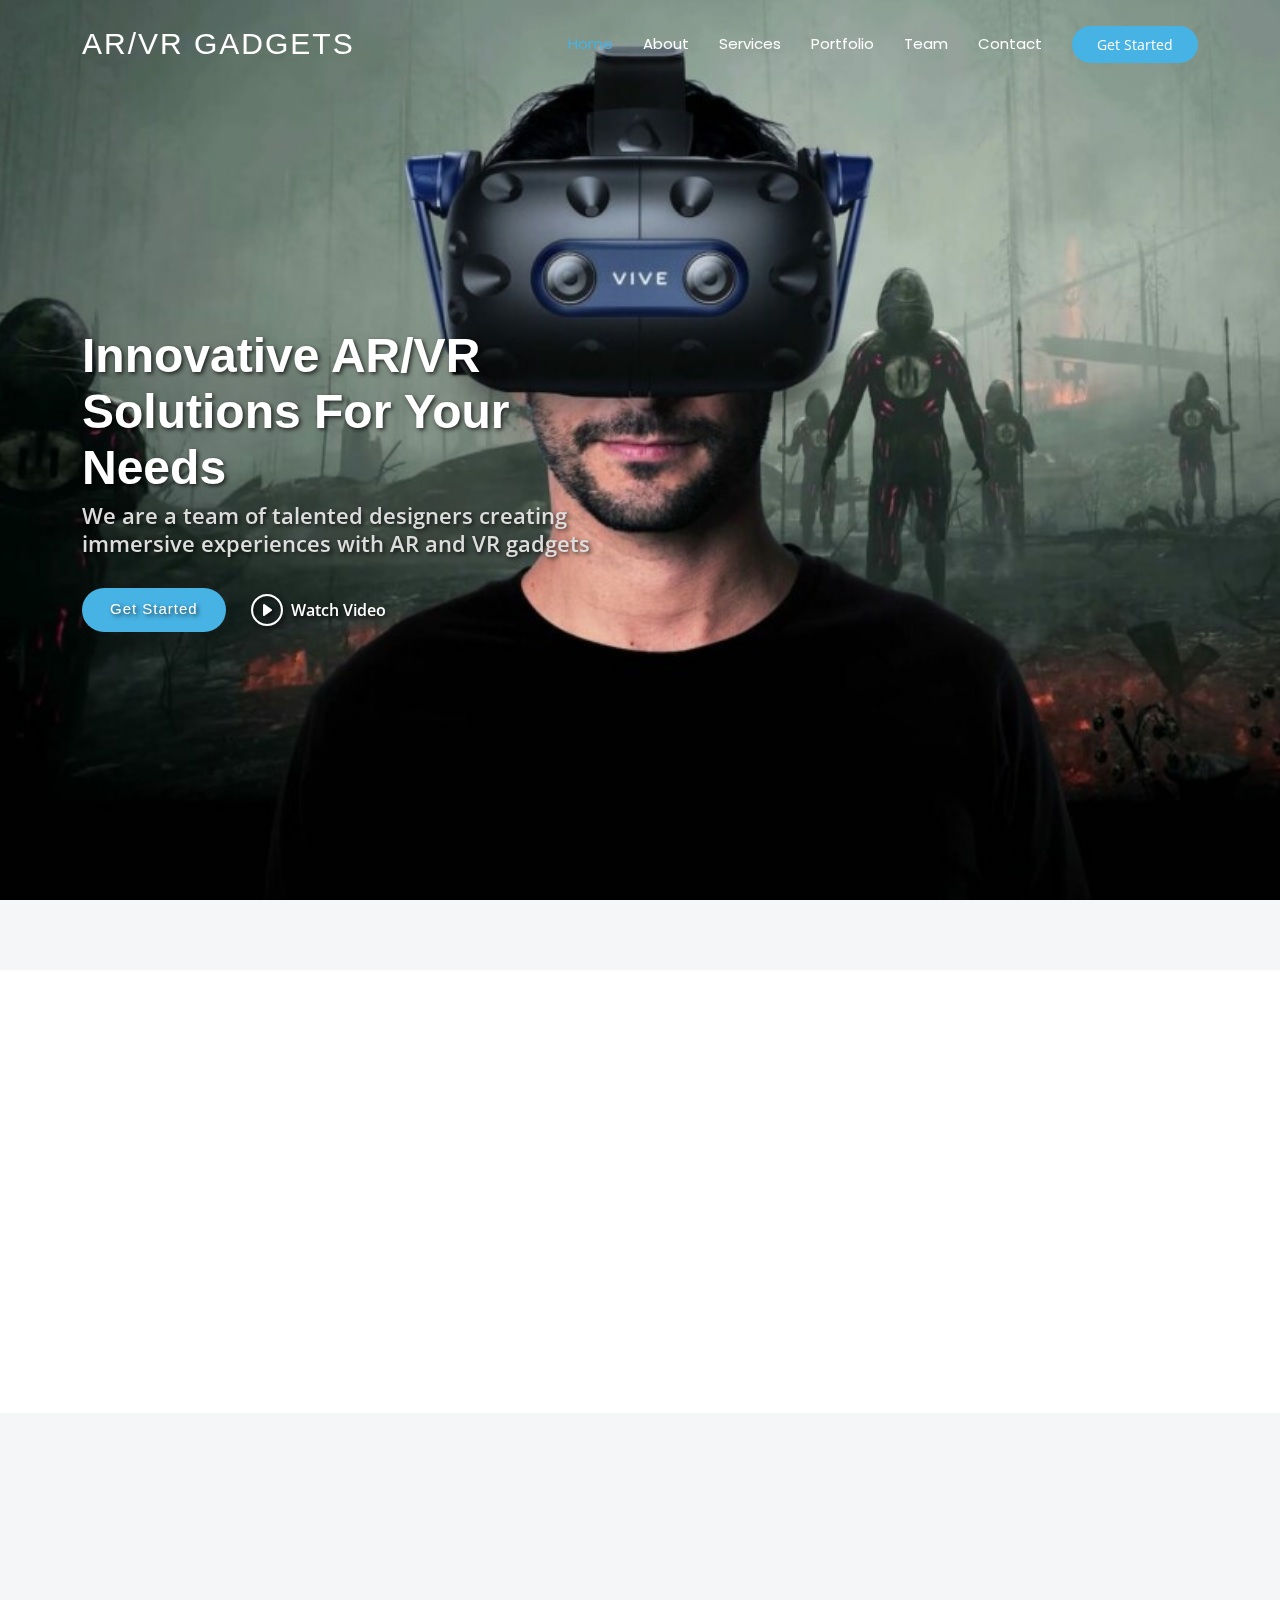
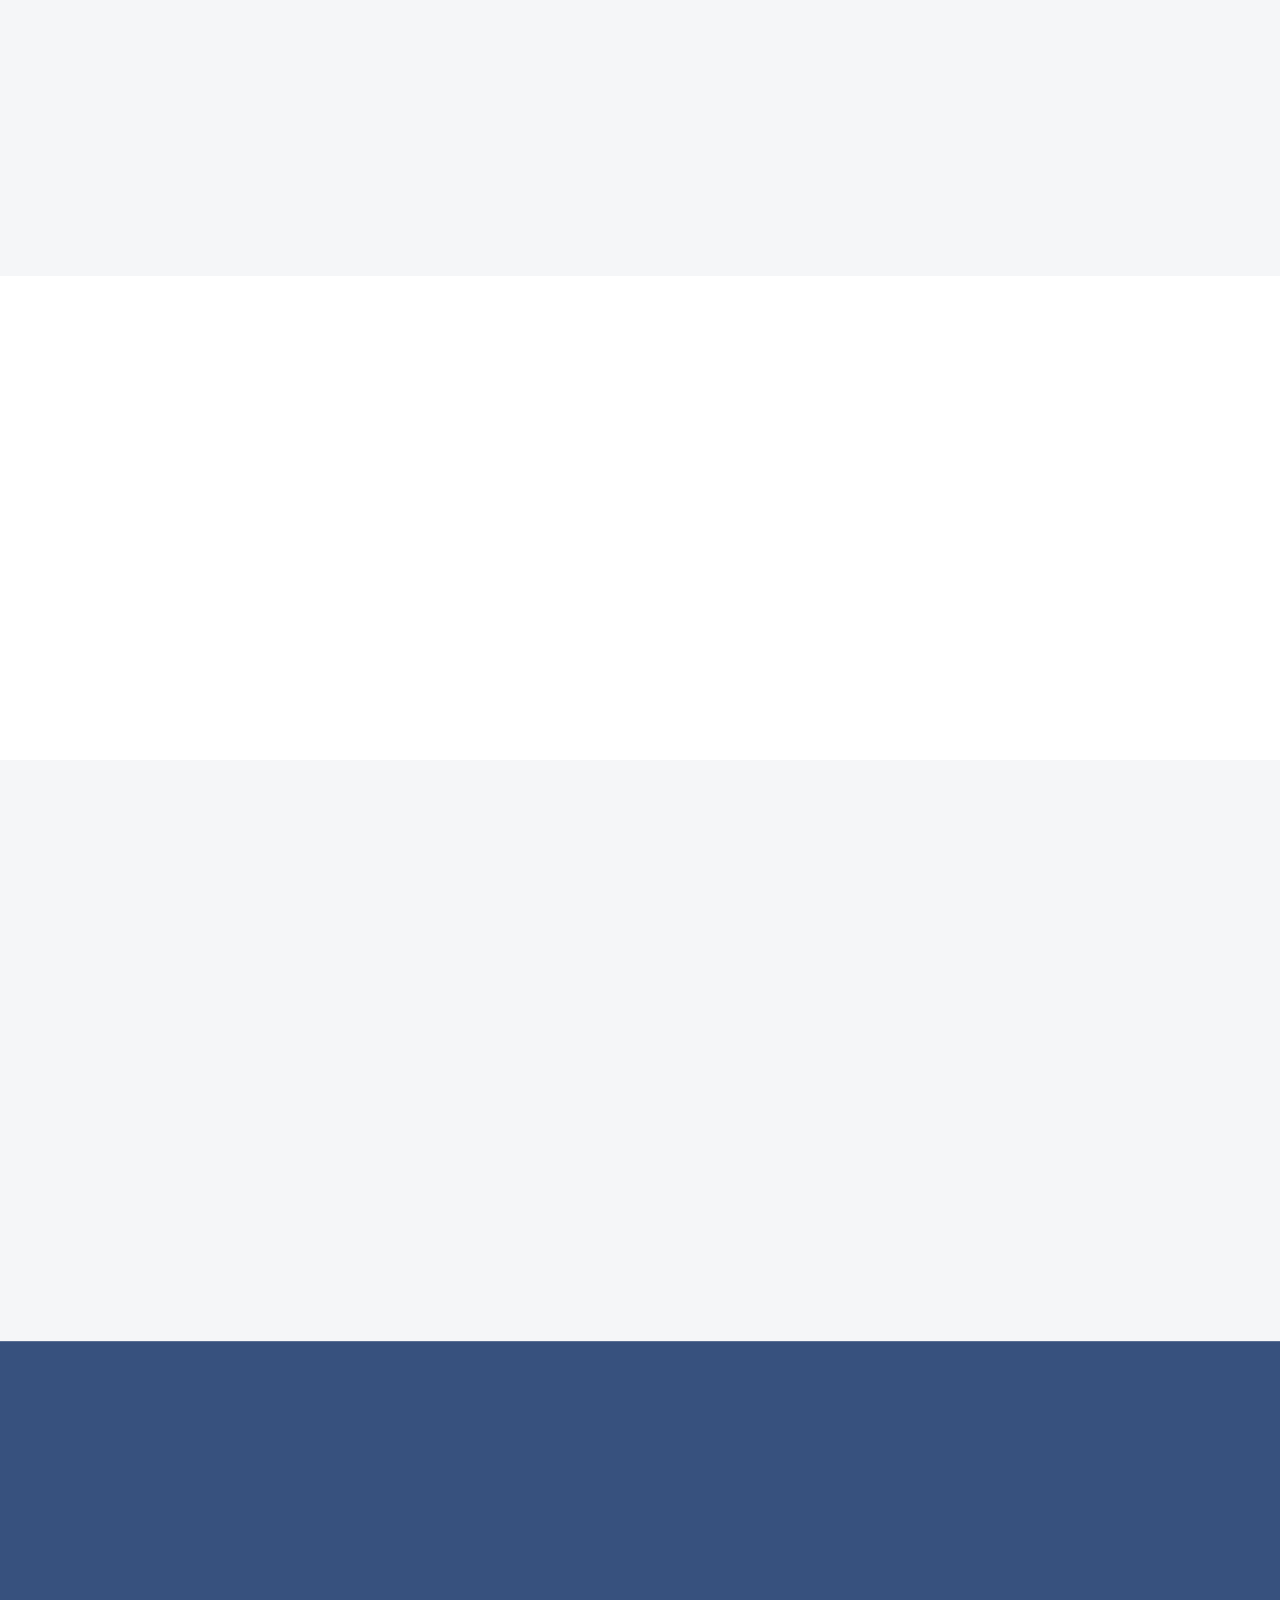
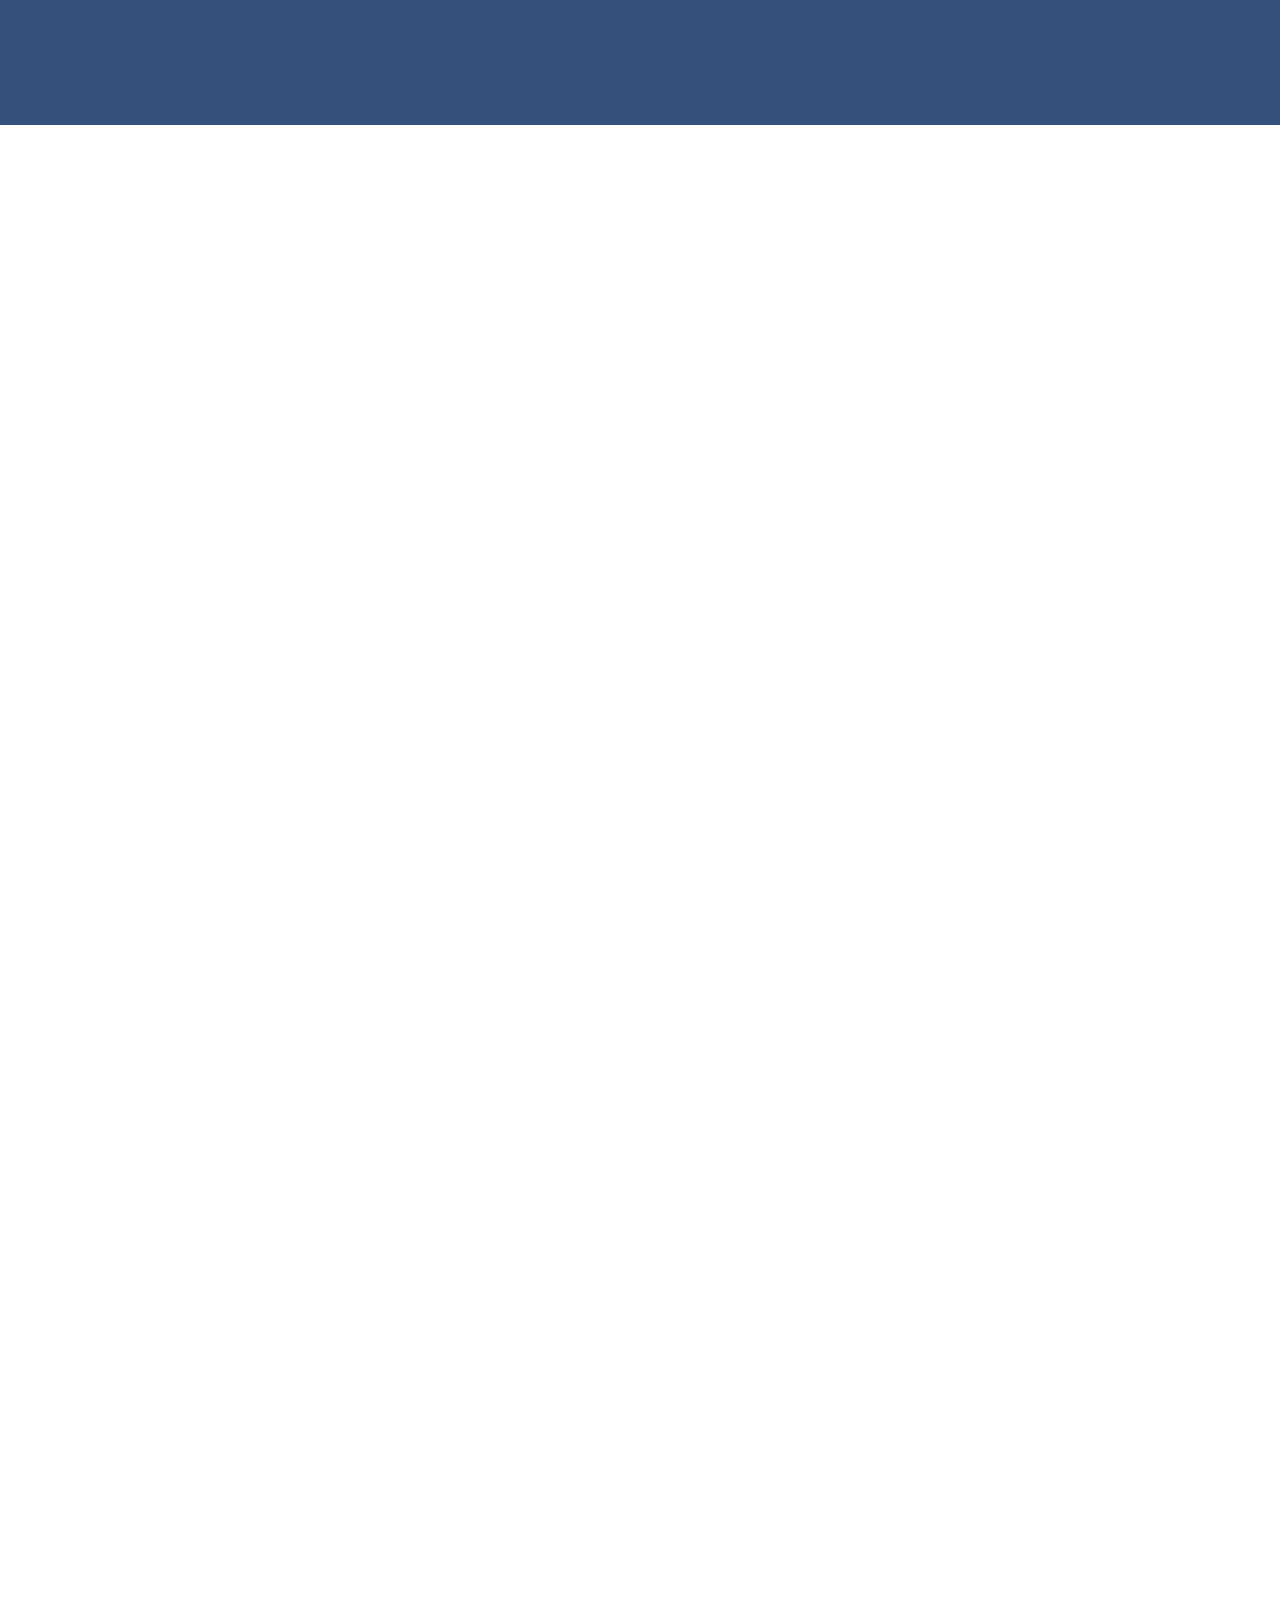
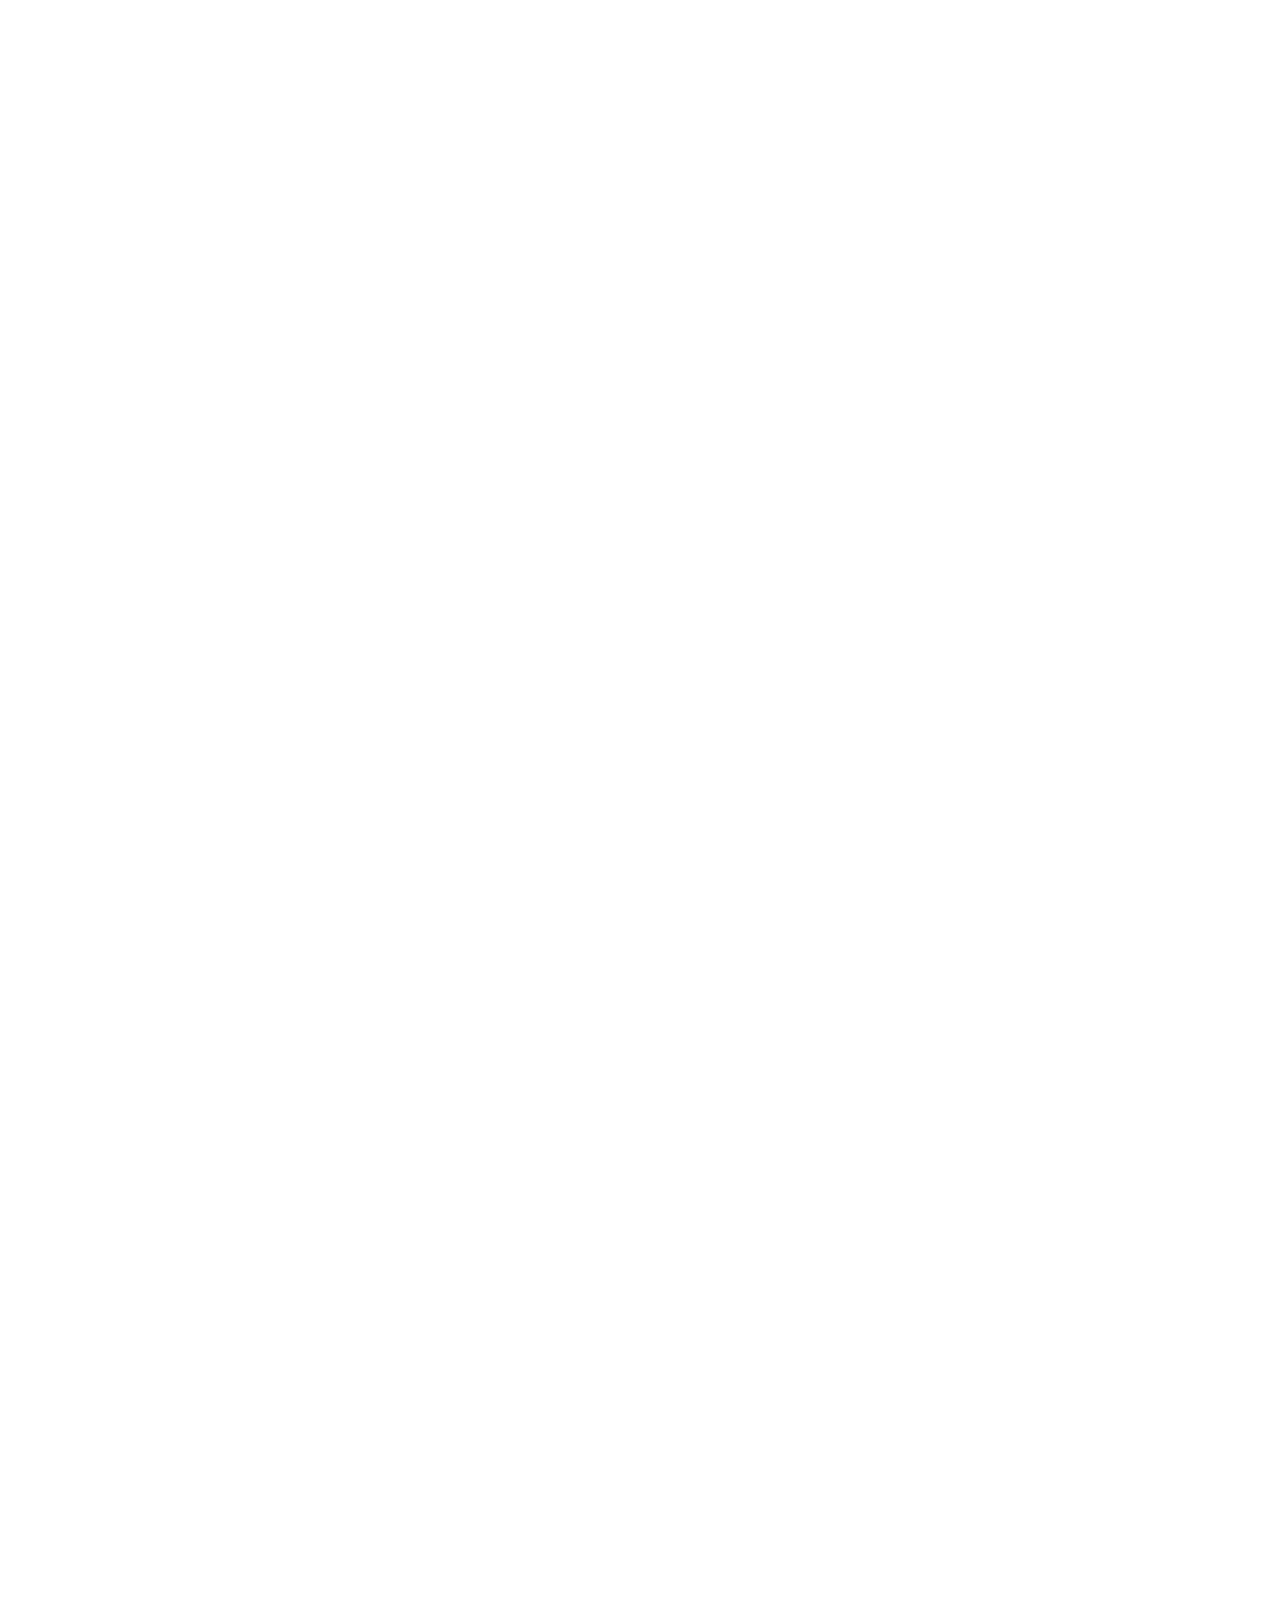
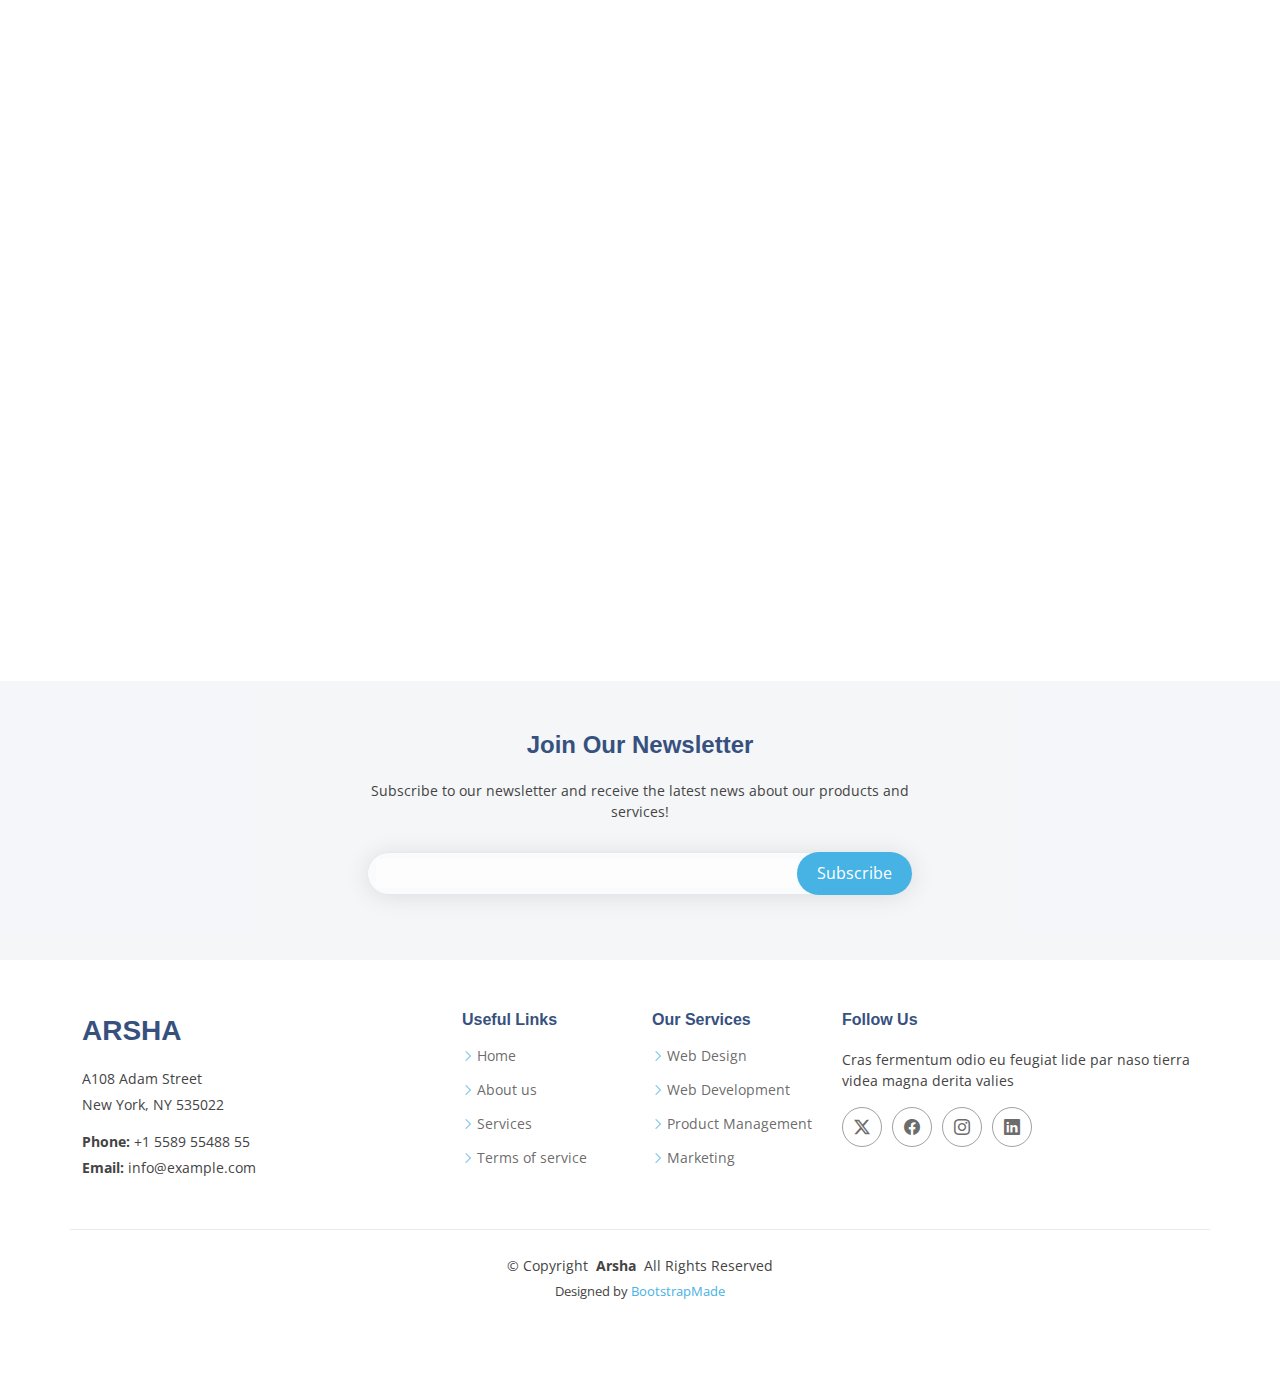
==== commit e63276fc: "Update index.html" ====
--- a/index.html
+++ b/index.html
@@ -540,7 +540,7 @@
       <!-- Section Title -->
       <div class="container section-title" data-aos="fade-up">
         <h2>Team</h2>
-        <p>Necessitatibus eius consequatur ex aliquid fuga eum quidem sint consectetur velit</p>
+        <p>Meet the talented team behind our innovative AR/VR gadgets</p>
       </div><!-- End Section Title -->
 
       <div class="container">
@@ -549,14 +549,14 @@
 
           <div class="col-lg-6" data-aos="fade-up" data-aos-delay="100">
             <div class="team-member d-flex align-items-start">
-              <div class="pic"><img src="assets/img/person/person-m-7.webp" class="img-fluid" alt=""></div>
+              <div class="pic"><img src="assets/img/person/CEO.jpg" class="img-fluid" alt=""></div>
               <div class="member-info">
-                <h4>Walter White</h4>
+                <h4>Charlies Buban</h4>
                 <span>Chief Executive Officer</span>
-                <p>Explicabo voluptatem mollitia et repellat qui dolorum quasi</p>
+                <p>Leading the team with a vision for cutting-edge AR/VR technology</p>
                 <div class="social">
                   <a href=""><i class="bi bi-twitter-x"></i></a>
-                  <a href=""><i class="bi bi-facebook"></i></a>
+                  <a href="https://web.facebook.com/char.lies.549#"><i class="bi bi-facebook"></i></a>
                   <a href=""><i class="bi bi-instagram"></i></a>
                   <a href=""> <i class="bi bi-linkedin"></i> </a>
                 </div>
@@ -566,14 +566,15 @@
 
           <div class="col-lg-6" data-aos="fade-up" data-aos-delay="200">
             <div class="team-member d-flex align-items-start">
-              <div class="pic"><img src="assets/img/person/person-f-8.webp" class="img-fluid" alt=""></div>
+              <div class="pic"><img src="assets/img/person/project-manager.jpg" class="img-fluid" alt=""></div>
               <div class="member-info">
-                <h4>Sarah Jhonson</h4>
-                <span>Product Manager</span>
-                <p>Aut maiores voluptates amet et quis praesentium qui senda para</p>
+                <h4>Aldrin Gonzales</h4>
+                <span>Project Manager</span>
+                <p>Overseeing the development of AR/VR projects and ensuring they meet the highest standards of quality
+                  and innovation</p>
                 <div class="social">
                   <a href=""><i class="bi bi-twitter-x"></i></a>
-                  <a href=""><i class="bi bi-facebook"></i></a>
+                  <a href="https://web.facebook.com/aldrin.gonzales.1293"><i class="bi bi-facebook"></i></a>
                   <a href=""><i class="bi bi-instagram"></i></a>
                   <a href=""> <i class="bi bi-linkedin"></i> </a>
                 </div>
@@ -583,14 +584,15 @@
 
           <div class="col-lg-6" data-aos="fade-up" data-aos-delay="300">
             <div class="team-member d-flex align-items-start">
-              <div class="pic"><img src="assets/img/person/person-m-6.webp" class="img-fluid" alt=""></div>
+              <div class="pic"><img src="assets/img/person/person-m-12.webp" class="img-fluid" alt=""></div>
               <div class="member-info">
-                <h4>William Anderson</h4>
-                <span>CTO</span>
-                <p>Quisquam facilis cum velit laborum corrupti fuga rerum quia</p>
+                <h4>Ronel Gacos</h4>
+                <span>Chief Technology Officer</span>
+                <p>Driving technological advancements and ensuring our AR/VR gadgets are built with the latest and most
+                  reliable technology</p>
                 <div class="social">
                   <a href=""><i class="bi bi-twitter-x"></i></a>
-                  <a href=""><i class="bi bi-facebook"></i></a>
+                  <a href="https://web.facebook.com/profile.php?id=100086933718777#"><i class="bi bi-facebook"></i></a>
                   <a href=""><i class="bi bi-instagram"></i></a>
                   <a href=""> <i class="bi bi-linkedin"></i> </a>
                 </div>
@@ -602,12 +604,12 @@
             <div class="team-member d-flex align-items-start">
               <div class="pic"><img src="assets/img/person/person-f-4.webp" class="img-fluid" alt=""></div>
               <div class="member-info">
-                <h4>Amanda Jepson</h4>
+                <h4>Cyrose Roque</h4>
                 <span>Accountant</span>
-                <p>Dolorum tempora officiis odit laborum officiis et et accusamus</p>
+                <p>Managing finances to support our AR/VR projects and growth</p>
                 <div class="social">
                   <a href=""><i class="bi bi-twitter-x"></i></a>
-                  <a href=""><i class="bi bi-facebook"></i></a>
+                  <a href="https://web.facebook.com/cyrsrq.18#"><i class="bi bi-facebook"></i></a>
                   <a href=""><i class="bi bi-instagram"></i></a>
                   <a href=""> <i class="bi bi-linkedin"></i> </a>
                 </div>
@@ -660,7 +662,8 @@
       <!-- Section Title -->
       <div class="container section-title" data-aos="fade-up">
         <h2>Contact</h2>
-        <p>Necessitatibus eius consequatur ex aliquid fuga eum quidem sint consectetur velit</p>
+        <p>Get in touch with us for any inquiries or support related to our AR/VR gadgets. We're here to help you
+          explore the future of technology</p>
       </div><!-- End Section Title -->
 
       <div class="container" data-aos="fade-up" data-aos-delay="100">
@@ -674,7 +677,7 @@
                 <i class="bi bi-geo-alt flex-shrink-0"></i>
                 <div>
                   <h3>Address</h3>
-                  <p>A108 Adam Street, New York, NY 535022</p>
+                  <p>MV8J+FJW, T. De Castro Street, Bulan, 4706 Sorsogon</p>
                 </div>
               </div><!-- End Info Item -->
 
@@ -682,7 +685,7 @@
                 <i class="bi bi-telephone flex-shrink-0"></i>
                 <div>
                   <h3>Call Us</h3>
-                  <p>+1 5589 55488 55</p>
+                  <p>+63 912 345 6789</p>
                 </div>
               </div><!-- End Info Item -->
 
@@ -690,13 +693,13 @@
                 <i class="bi bi-envelope flex-shrink-0"></i>
                 <div>
                   <h3>Email Us</h3>
-                  <p>info@example.com</p>
+                  <p>AR/VR_Gadgets@gmail.com</p>
                 </div>
               </div><!-- End Info Item -->
 
               <iframe
-                src="https://www.google.com/maps/embed?pb=!1m14!1m8!1m3!1d48389.78314118045!2d-74.006138!3d40.710059!3m2!1i1024!2i768!4f13.1!3m3!1m2!1s0x89c25a22a3bda30d%3A0xb89d1fe6bc499443!2sDowntown%20Conference%20Center!5e0!3m2!1sen!2sus!4v1676961268712!5m2!1sen!2sus"
-                frameborder="0" style="border:0; width: 100%; height: 270px;" allowfullscreen="" loading="lazy"
+                src="https://www.google.com/maps/embed?pb=!1m18!1m12!1m3!1d3568.329931816491!2d123.88369081137618!3d12.666121647297144!2m3!1f0!2f0!3f0!3m2!1i1024!2i768!4f13.1!3m3!1m2!1s0x33a0d13fff8aaf73%3A0x522fbc0bf84c6fa!2sSorsogon%20State%20University%20-%20Bulan%20Campus!5e1!3m2!1sen!2sph!4v1741247795361!5m2!1sen!2sph"
+                width="600" height="450" style="border:0;" allowfullscreen="" loading="lazy"
                 referrerpolicy="no-referrer-when-downgrade"></iframe>
             </div>
           </div>
--- a/assets/css/main.css
+++ b/assets/css/main.css
@@ -844,15 +844,47 @@
 }
 
 /*--------------------------------------------------------------
-# Hero Section
---------------------------------------------------------------*/
+/* Hero Section */
 .hero {
   width: 100%;
-  min-height: 80vh;
+  min-height: 100vh;
   position: relative;
   padding: 120px 0 60px 0;
   display: flex;
   align-items: center;
+  color: #fff;
+  text-shadow: 2px 2px 4px rgba(0, 0, 0, 0.7);
+  background-image: url('assets/img/bg/bg-front.jpeg');
+  background-size: cover;
+  background-position: center;
+  animation: backgroundAnimation 10s infinite alternate;
+}
+
+/* Ensuring background responsiveness */
+@media (max-width: 1200px) {
+  .hero {
+    background-attachment: fixed;
+  }
+}
+
+@media (max-width: 768px) {
+  .hero {
+    background-size: cover;
+    background-position: top center;
+  }
+}
+
+@media (max-width: 480px) {
+  .hero {
+    background-size: cover;
+    background-position: top center;
+  }
+}
+
+@keyframes backgroundAnimation {
+  0% { background-position: top left; }
+  50% { background-position: bottom right; }
+  100% { background-position: top left; }
 }
 
 .hero h1 {
@@ -863,7 +895,7 @@
 }
 
 .hero p {
-  color: color-mix(in srgb, var(--default-color), transparent 30%);
+  color: #ddd;
   margin: 5px 0 30px 0;
   font-size: 22px;
   line-height: 1.3;
@@ -912,10 +944,6 @@
   color: color-mix(in srgb, var(--accent-color), transparent 15%);
 }
 
-.hero .animated {
-  animation: up-down 2s ease-in-out infinite alternate-reverse both;
-}
-
 @media (max-width: 640px) {
   .hero h1 {
     font-size: 28px;
@@ -938,11 +966,12 @@
   0% {
     transform: translateY(10px);
   }
-
   100% {
     transform: translateY(-10px);
   }
 }
+
+
 
 /*--------------------------------------------------------------
 # Clients Section
@@ -3574,4 +3603,4 @@
   padding-left: 5px;
   color: color-mix(in srgb, var(--default-color), transparent 60%);
   font-size: 14px;
-}+}
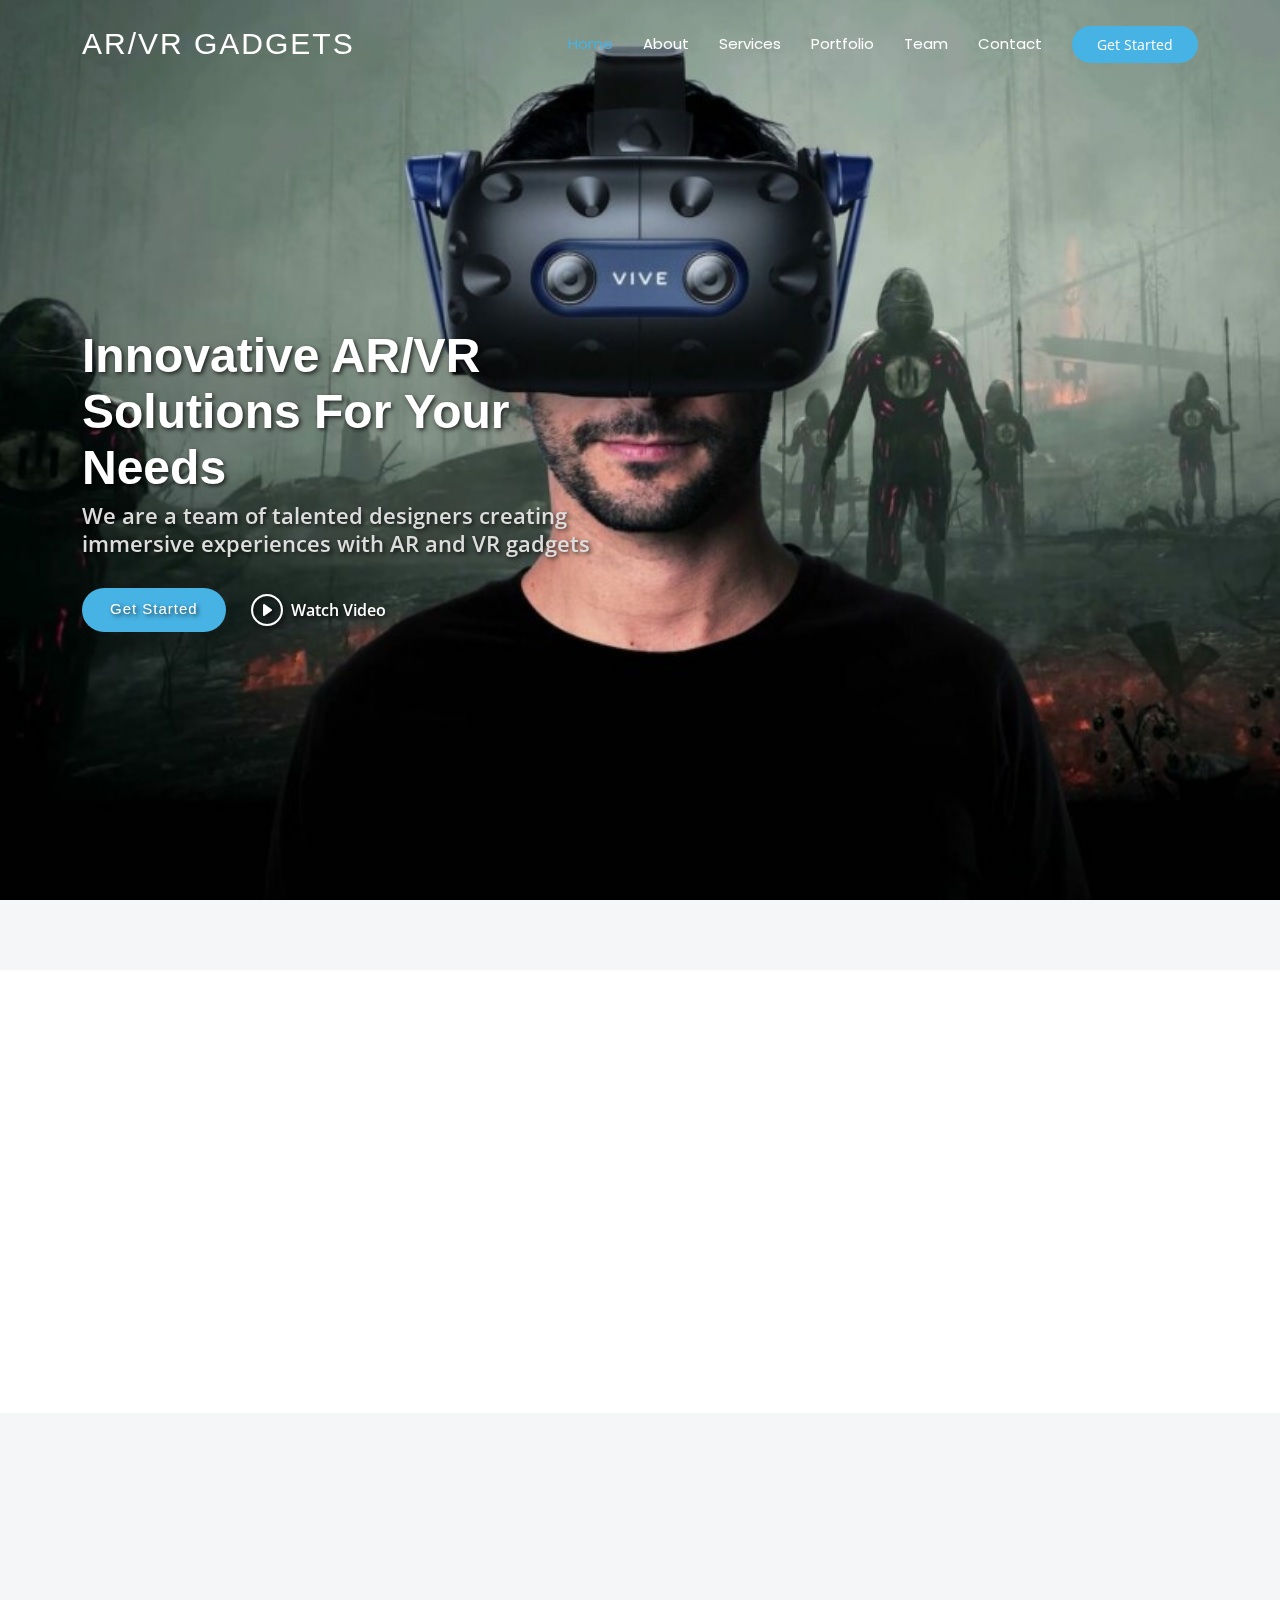
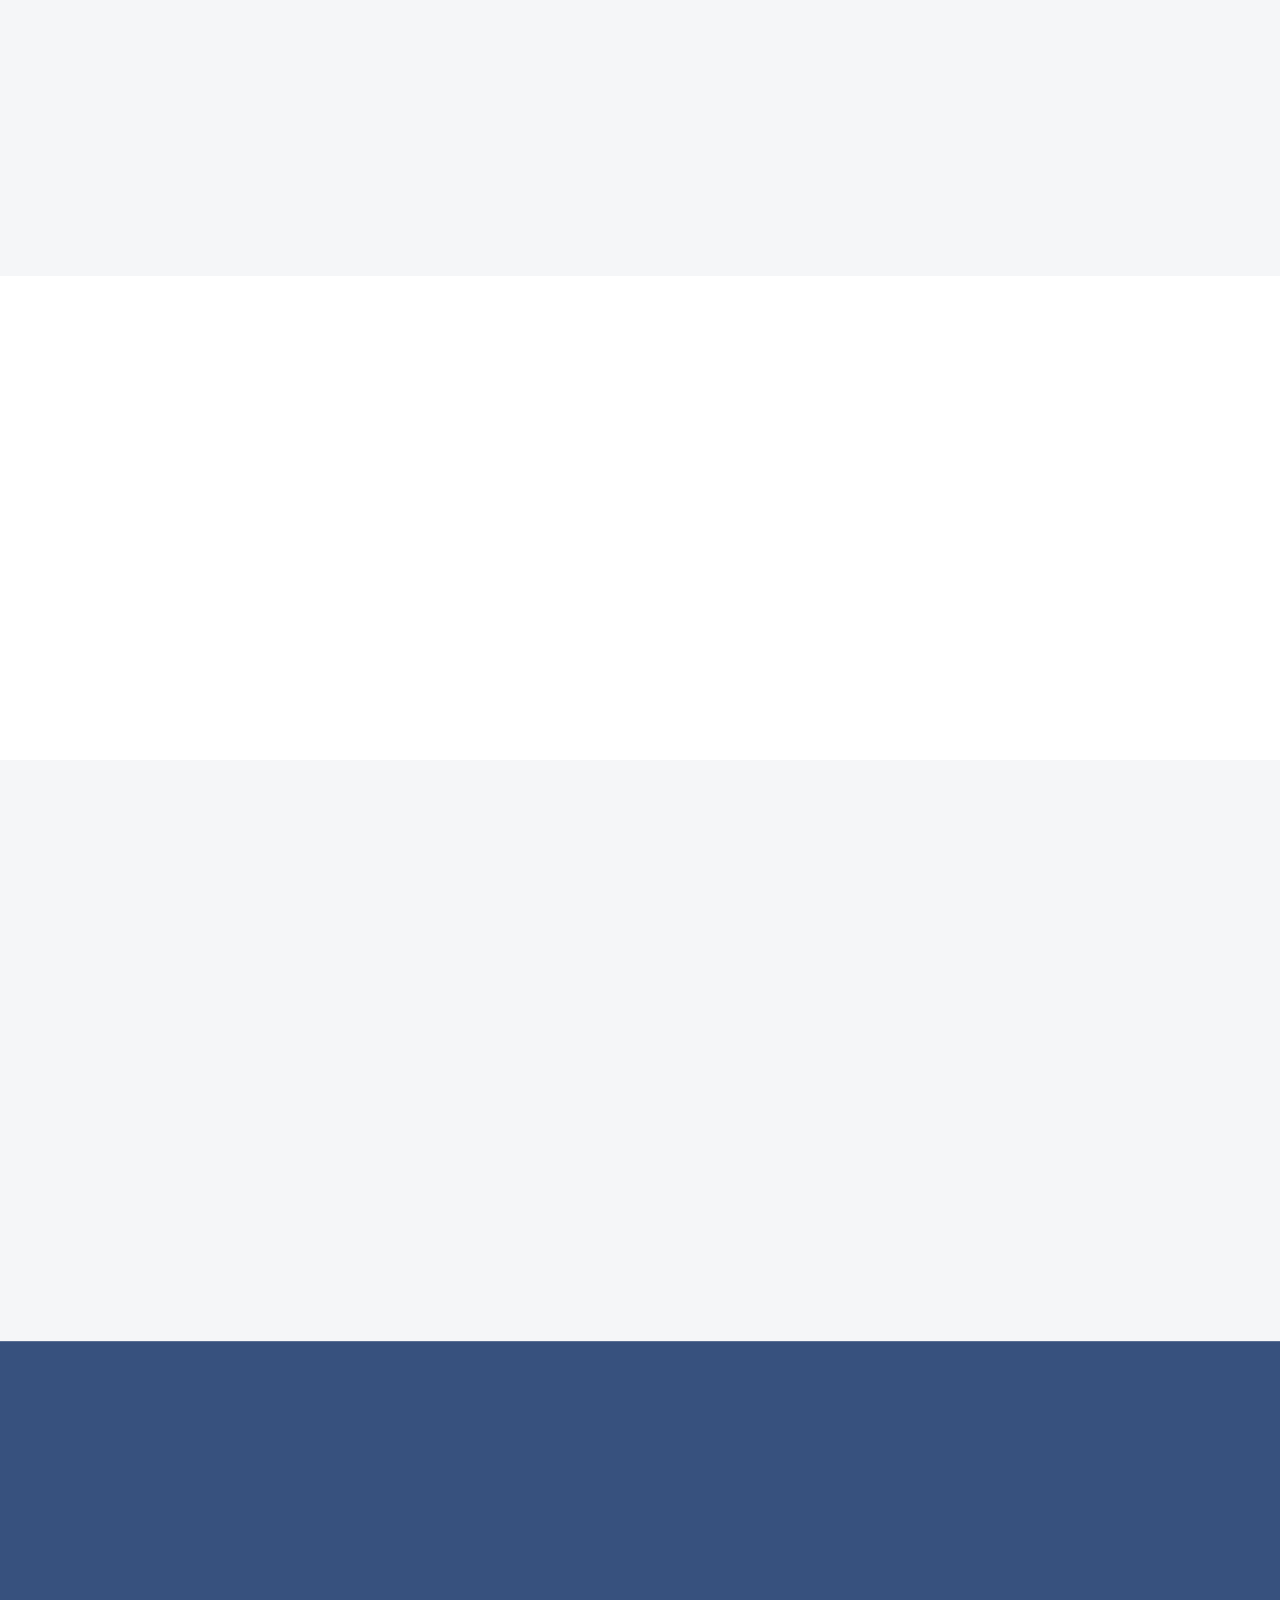
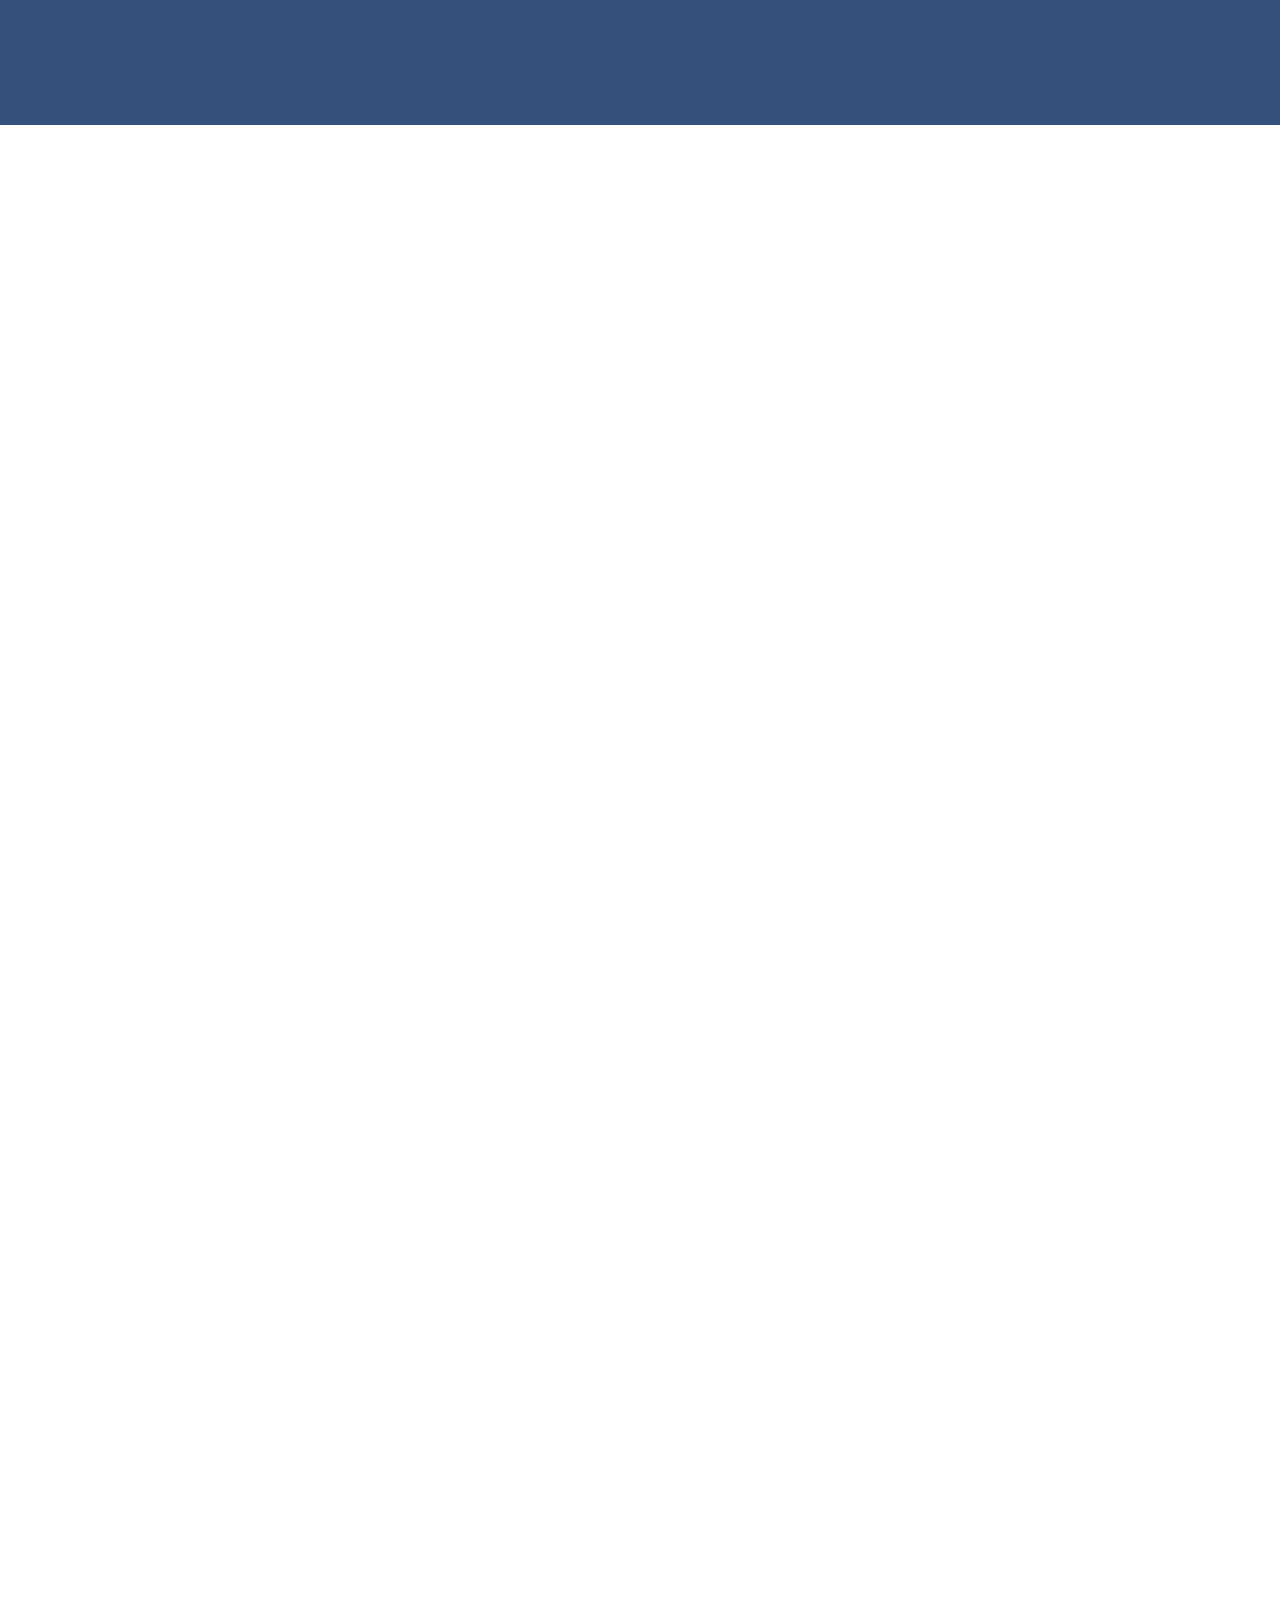
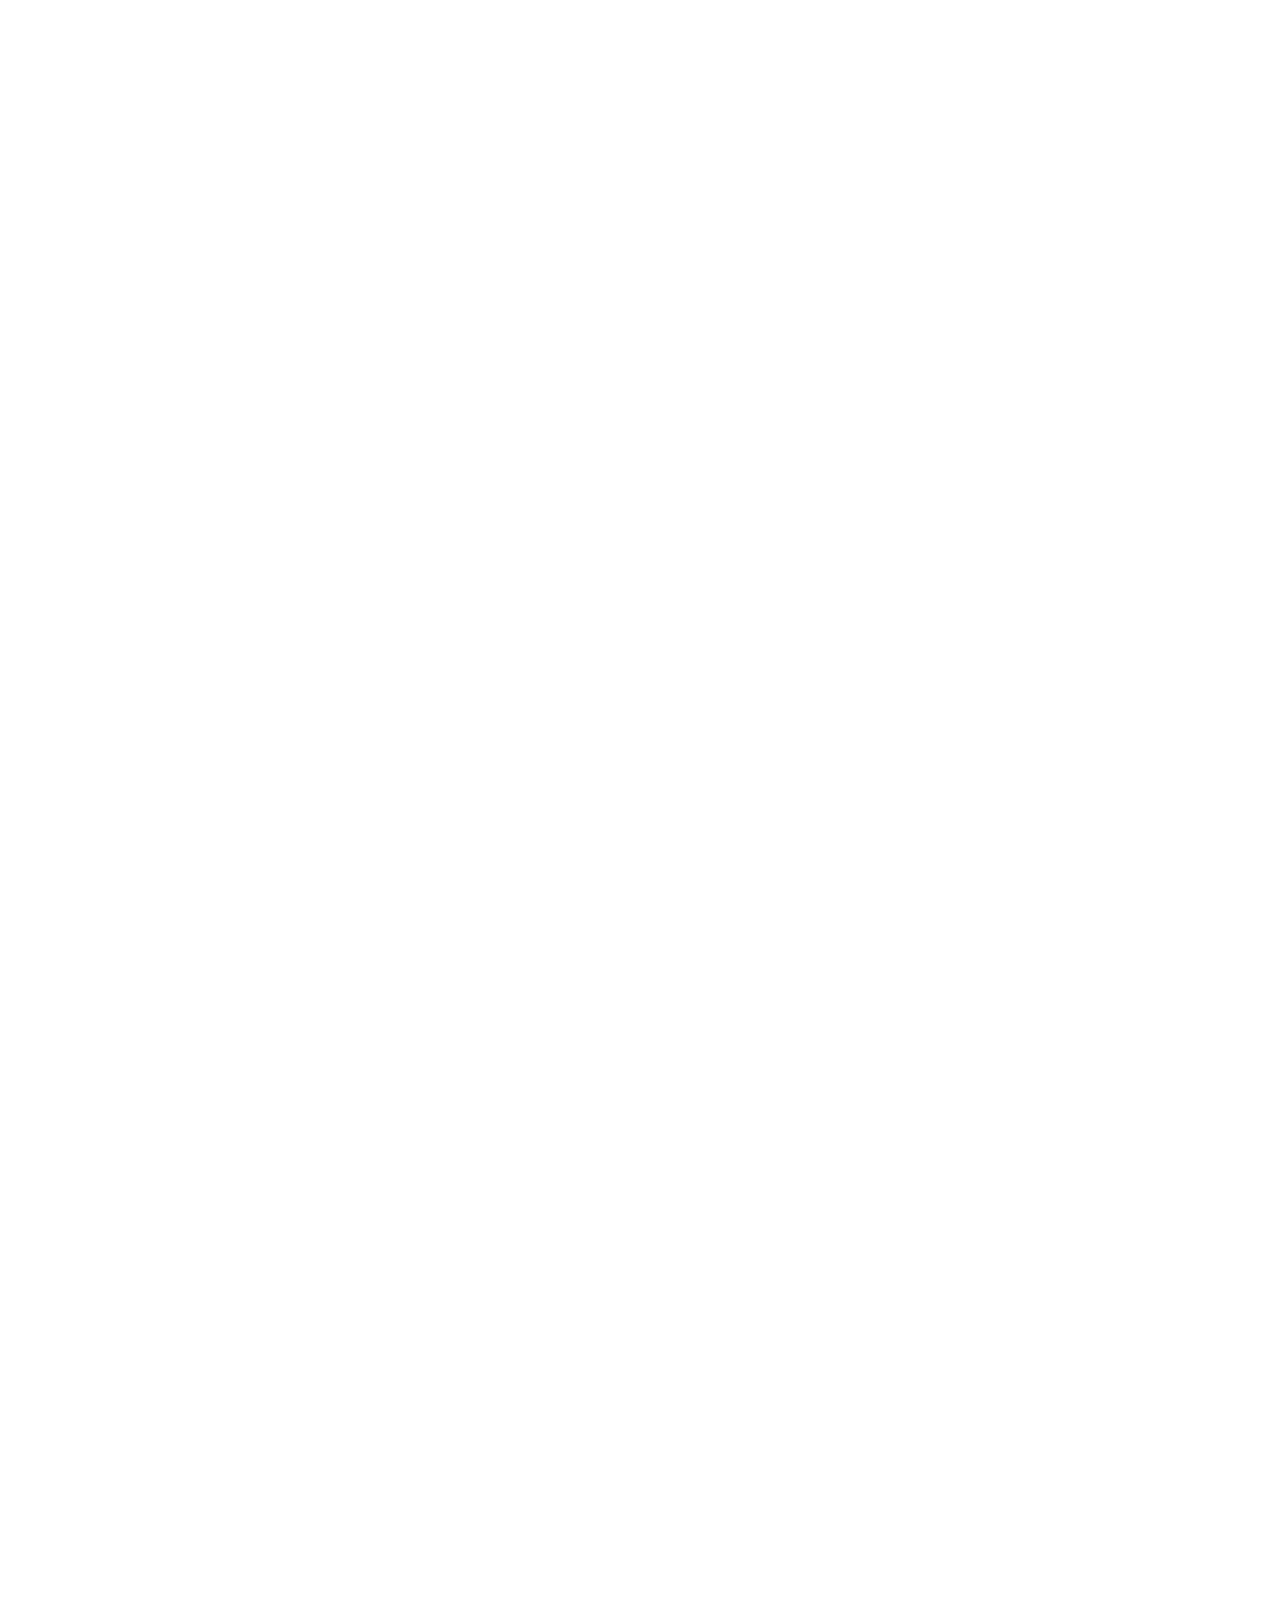
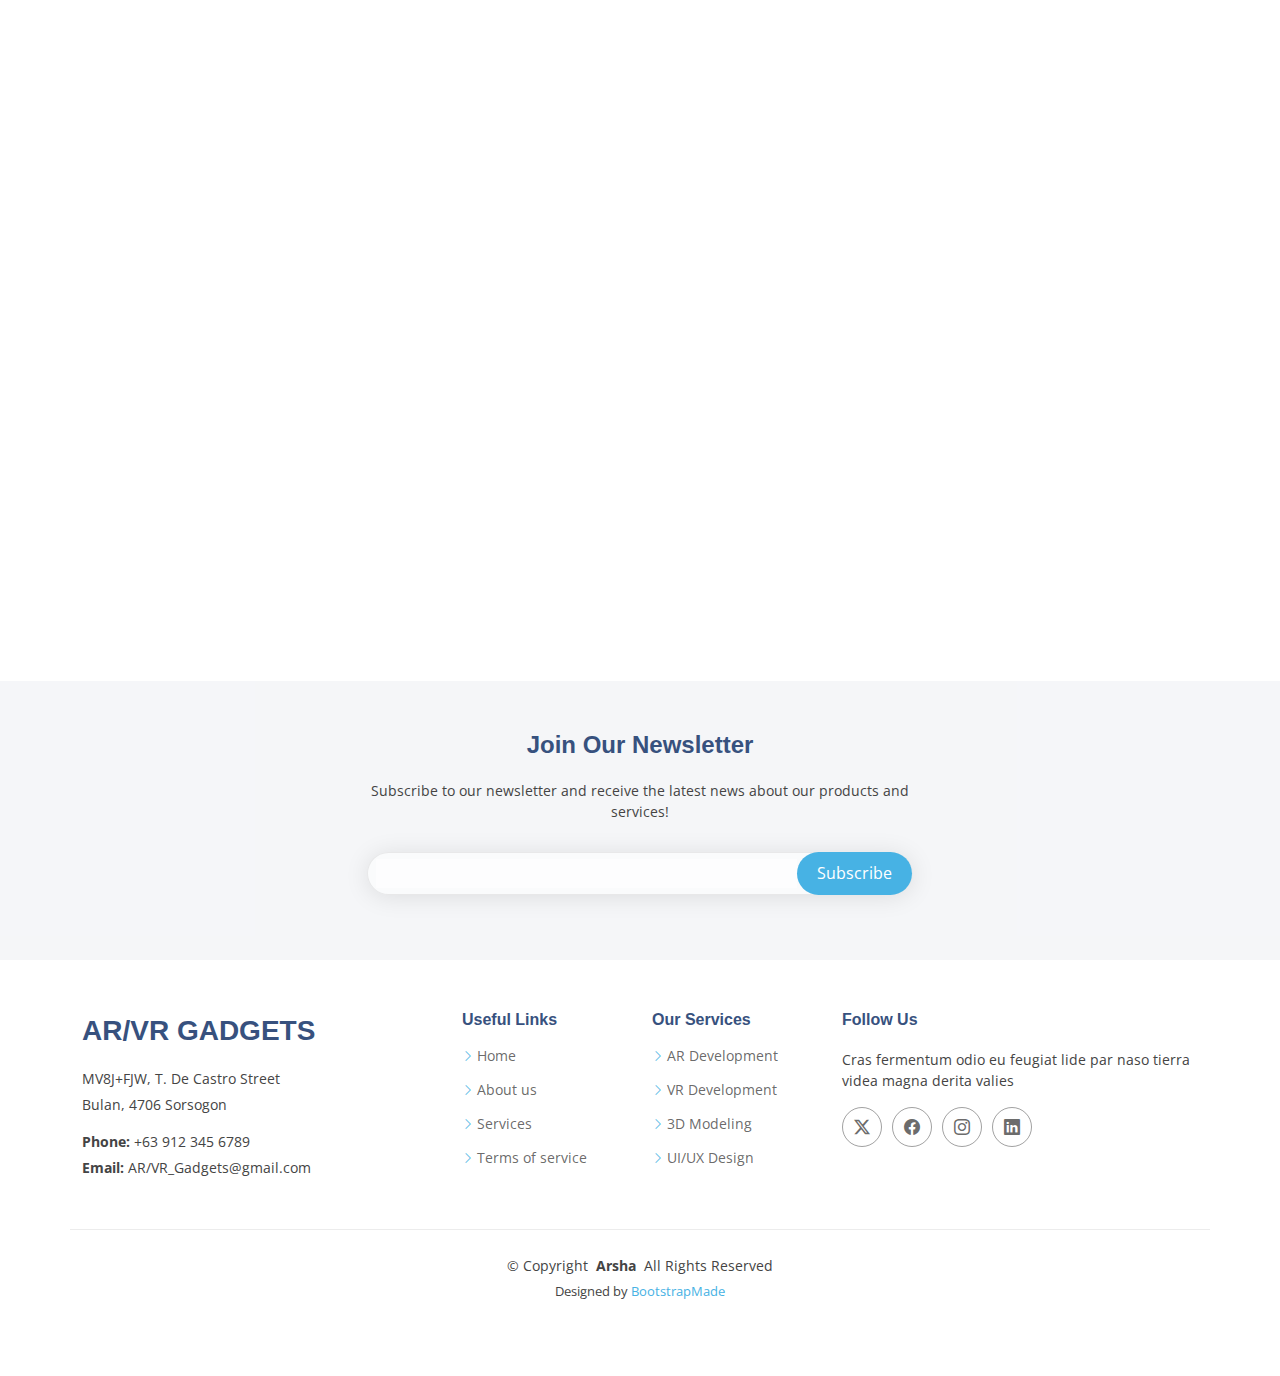
==== commit b9783f15: "Update index.html" ====
--- a/index.html
+++ b/index.html
@@ -773,22 +773,22 @@
       <div class="row gy-4">
         <div class="col-lg-4 col-md-6 footer-about">
           <a href="index.html" class="d-flex align-items-center">
-            <span class="sitename">Arsha</span>
+            <span class="sitename">AR/VR Gadgets</span>
           </a>
           <div class="footer-contact pt-3">
-            <p>A108 Adam Street</p>
-            <p>New York, NY 535022</p>
-            <p class="mt-3"><strong>Phone:</strong> <span>+1 5589 55488 55</span></p>
-            <p><strong>Email:</strong> <span>info@example.com</span></p>
+            <p>MV8J+FJW, T. De Castro Street</p>
+            <p>Bulan, 4706 Sorsogon</p>
+            <p class="mt-3"><strong>Phone:</strong> <span>+63 912 345 6789</span></p>
+            <p><strong>Email:</strong> <span>AR/VR_Gadgets@gmail.com</span></p>
           </div>
         </div>
 
         <div class="col-lg-2 col-md-3 footer-links">
           <h4>Useful Links</h4>
           <ul>
-            <li><i class="bi bi-chevron-right"></i> <a href="#">Home</a></li>
-            <li><i class="bi bi-chevron-right"></i> <a href="#">About us</a></li>
-            <li><i class="bi bi-chevron-right"></i> <a href="#">Services</a></li>
+            <li><i class="bi bi-chevron-right"></i> <a href="index.html#hero">Home</a></li>
+            <li><i class="bi bi-chevron-right"></i> <a href="index.html#about">About us</a></li>
+            <li><i class="bi bi-chevron-right"></i> <a href="index.html#services">Services</a></li>
             <li><i class="bi bi-chevron-right"></i> <a href="#">Terms of service</a></li>
           </ul>
         </div>
@@ -796,10 +796,10 @@
         <div class="col-lg-2 col-md-3 footer-links">
           <h4>Our Services</h4>
           <ul>
-            <li><i class="bi bi-chevron-right"></i> <a href="#">Web Design</a></li>
-            <li><i class="bi bi-chevron-right"></i> <a href="#">Web Development</a></li>
-            <li><i class="bi bi-chevron-right"></i> <a href="#">Product Management</a></li>
-            <li><i class="bi bi-chevron-right"></i> <a href="#">Marketing</a></li>
+            <li><i class="bi bi-chevron-right"></i> <a href="#">AR Development</a></li>
+            <li><i class="bi bi-chevron-right"></i> <a href="#">VR Development</a></li>
+            <li><i class="bi bi-chevron-right"></i> <a href="#">3D Modeling</a></li>
+            <li><i class="bi bi-chevron-right"></i> <a href="#">UI/UX Design</a></li>
           </ul>
         </div>
 
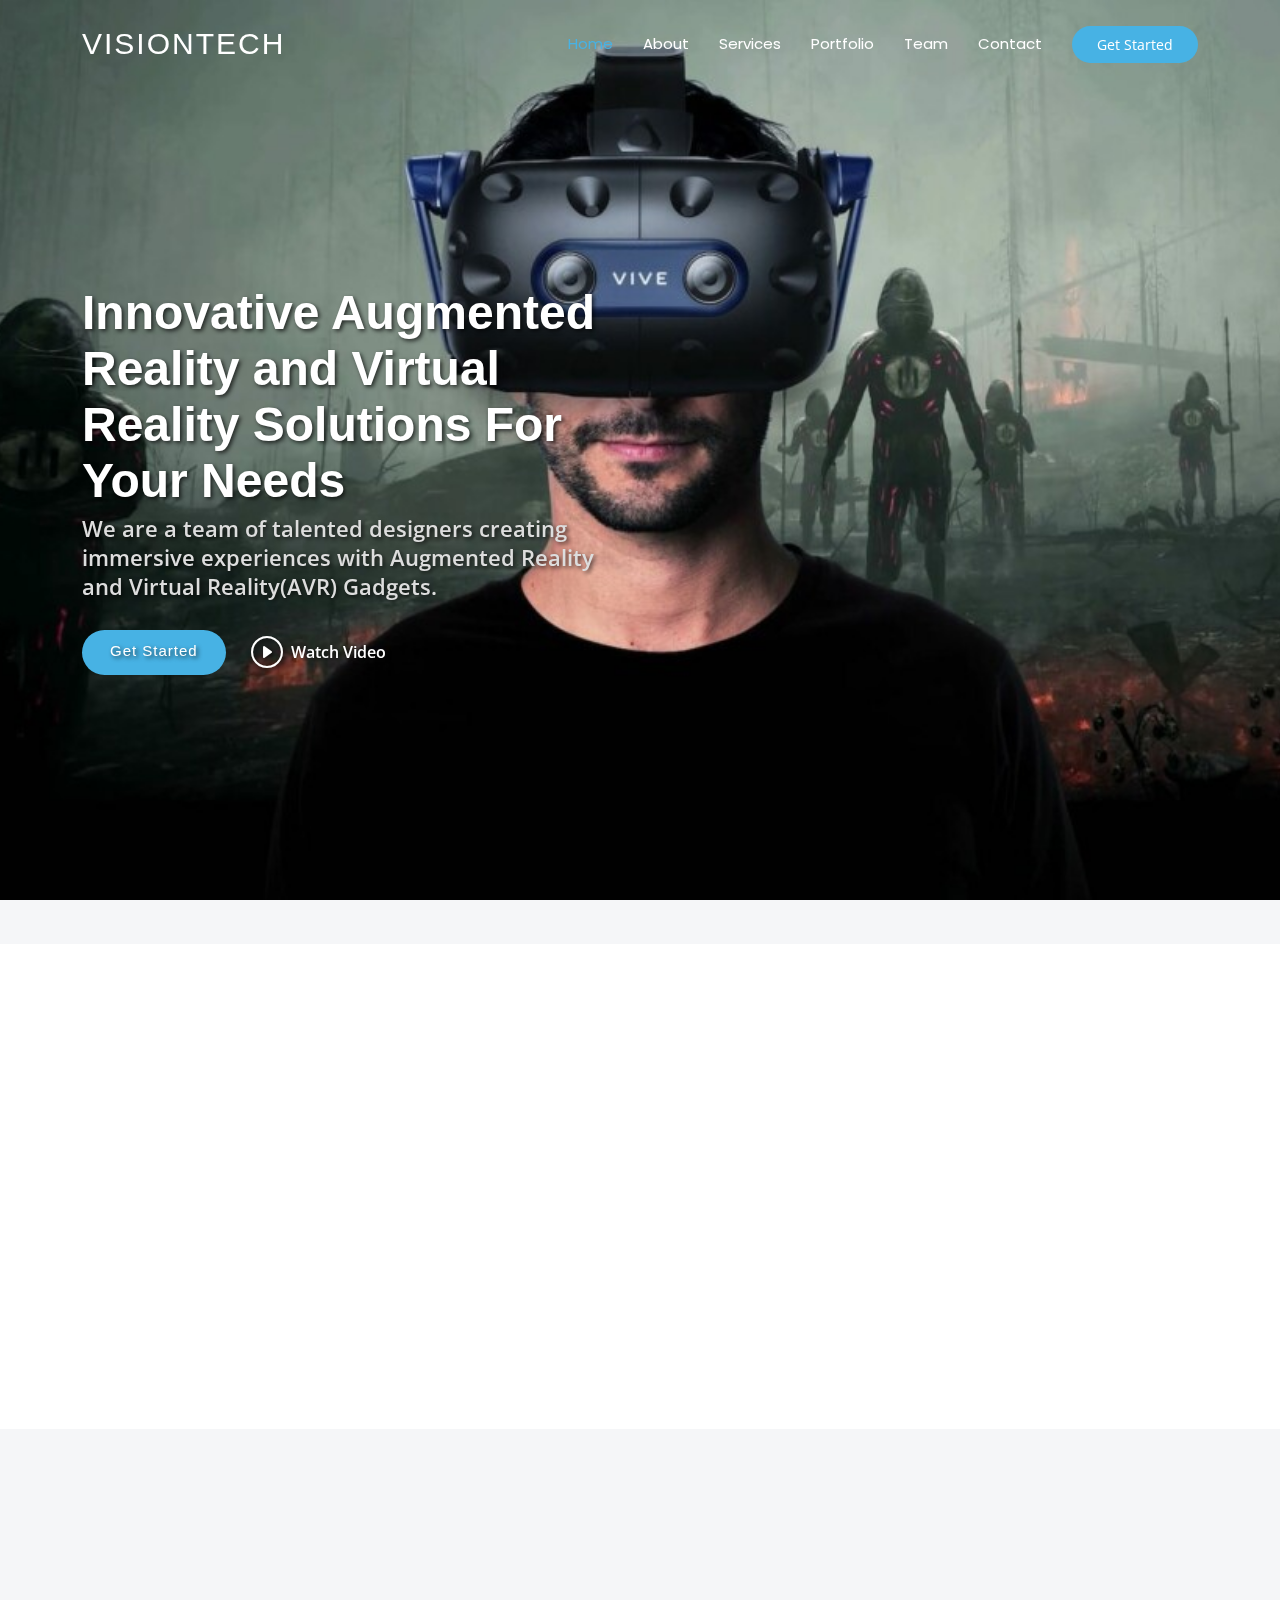
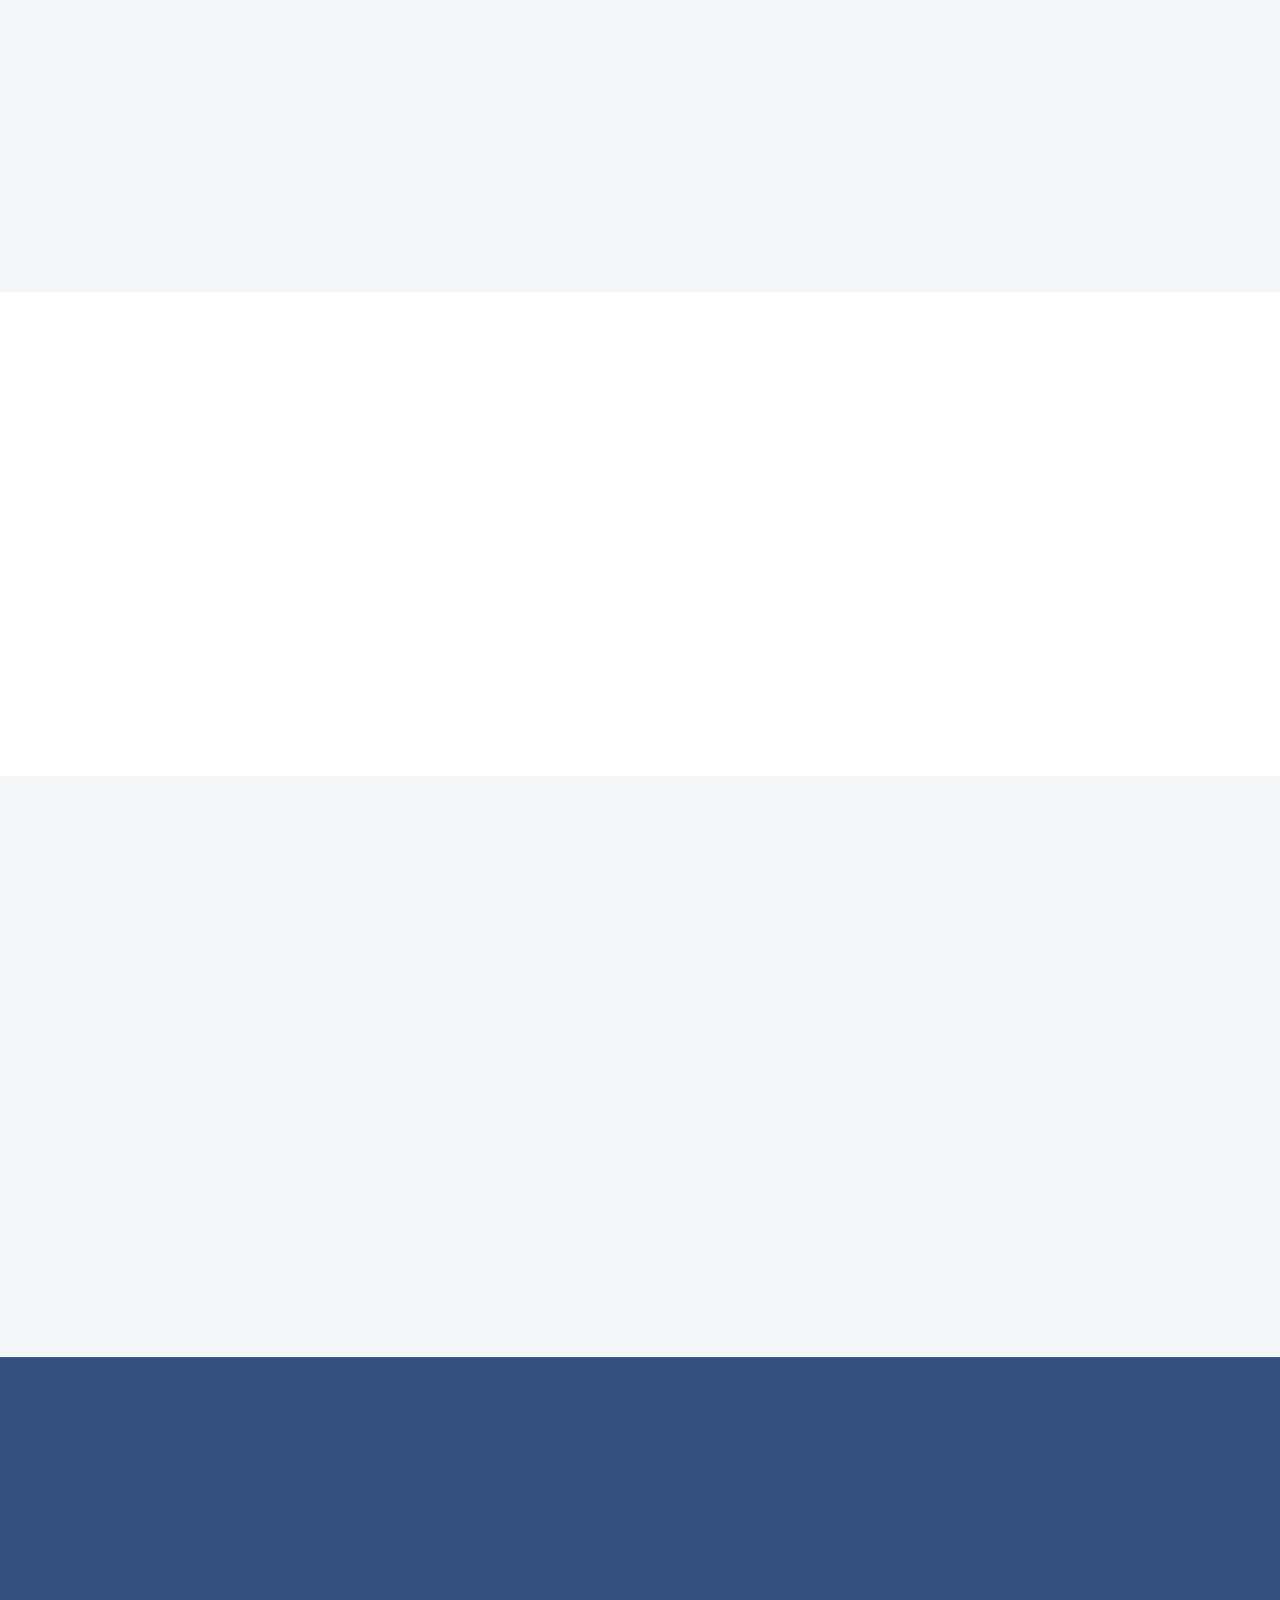
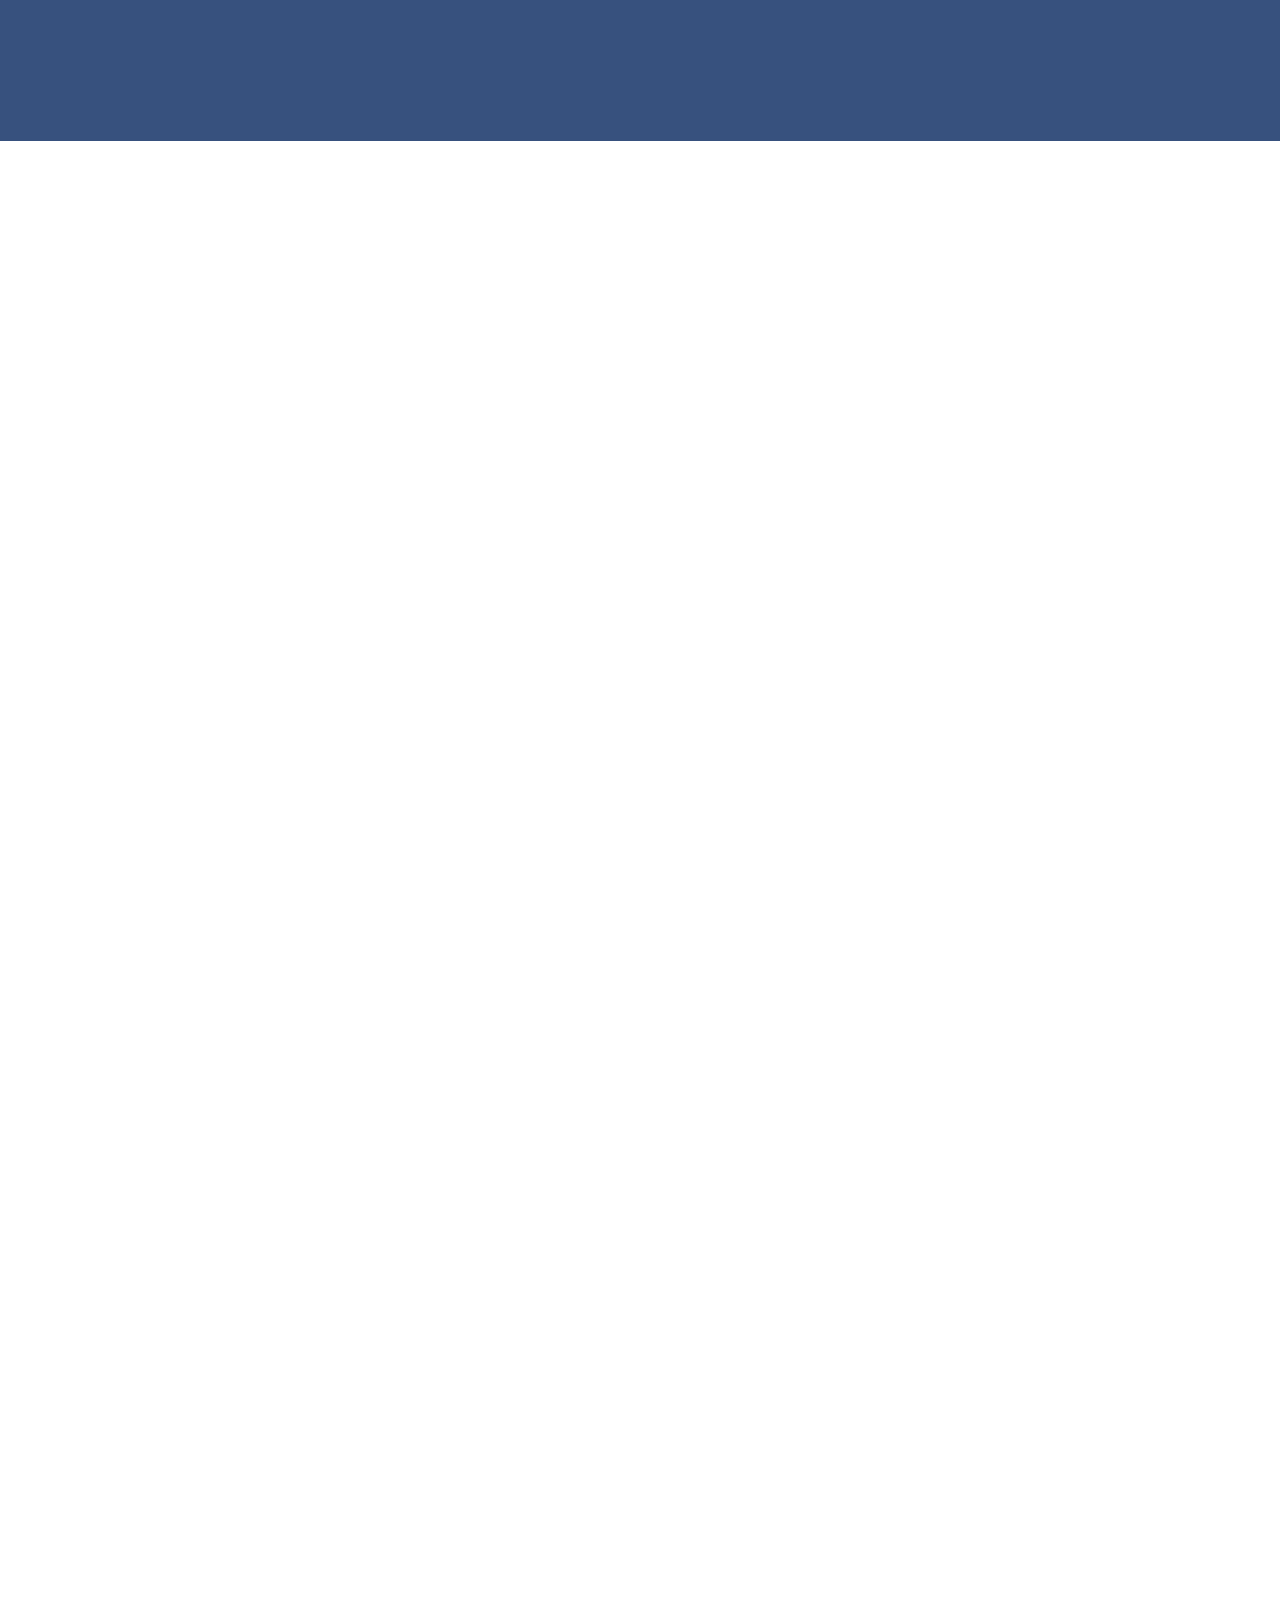
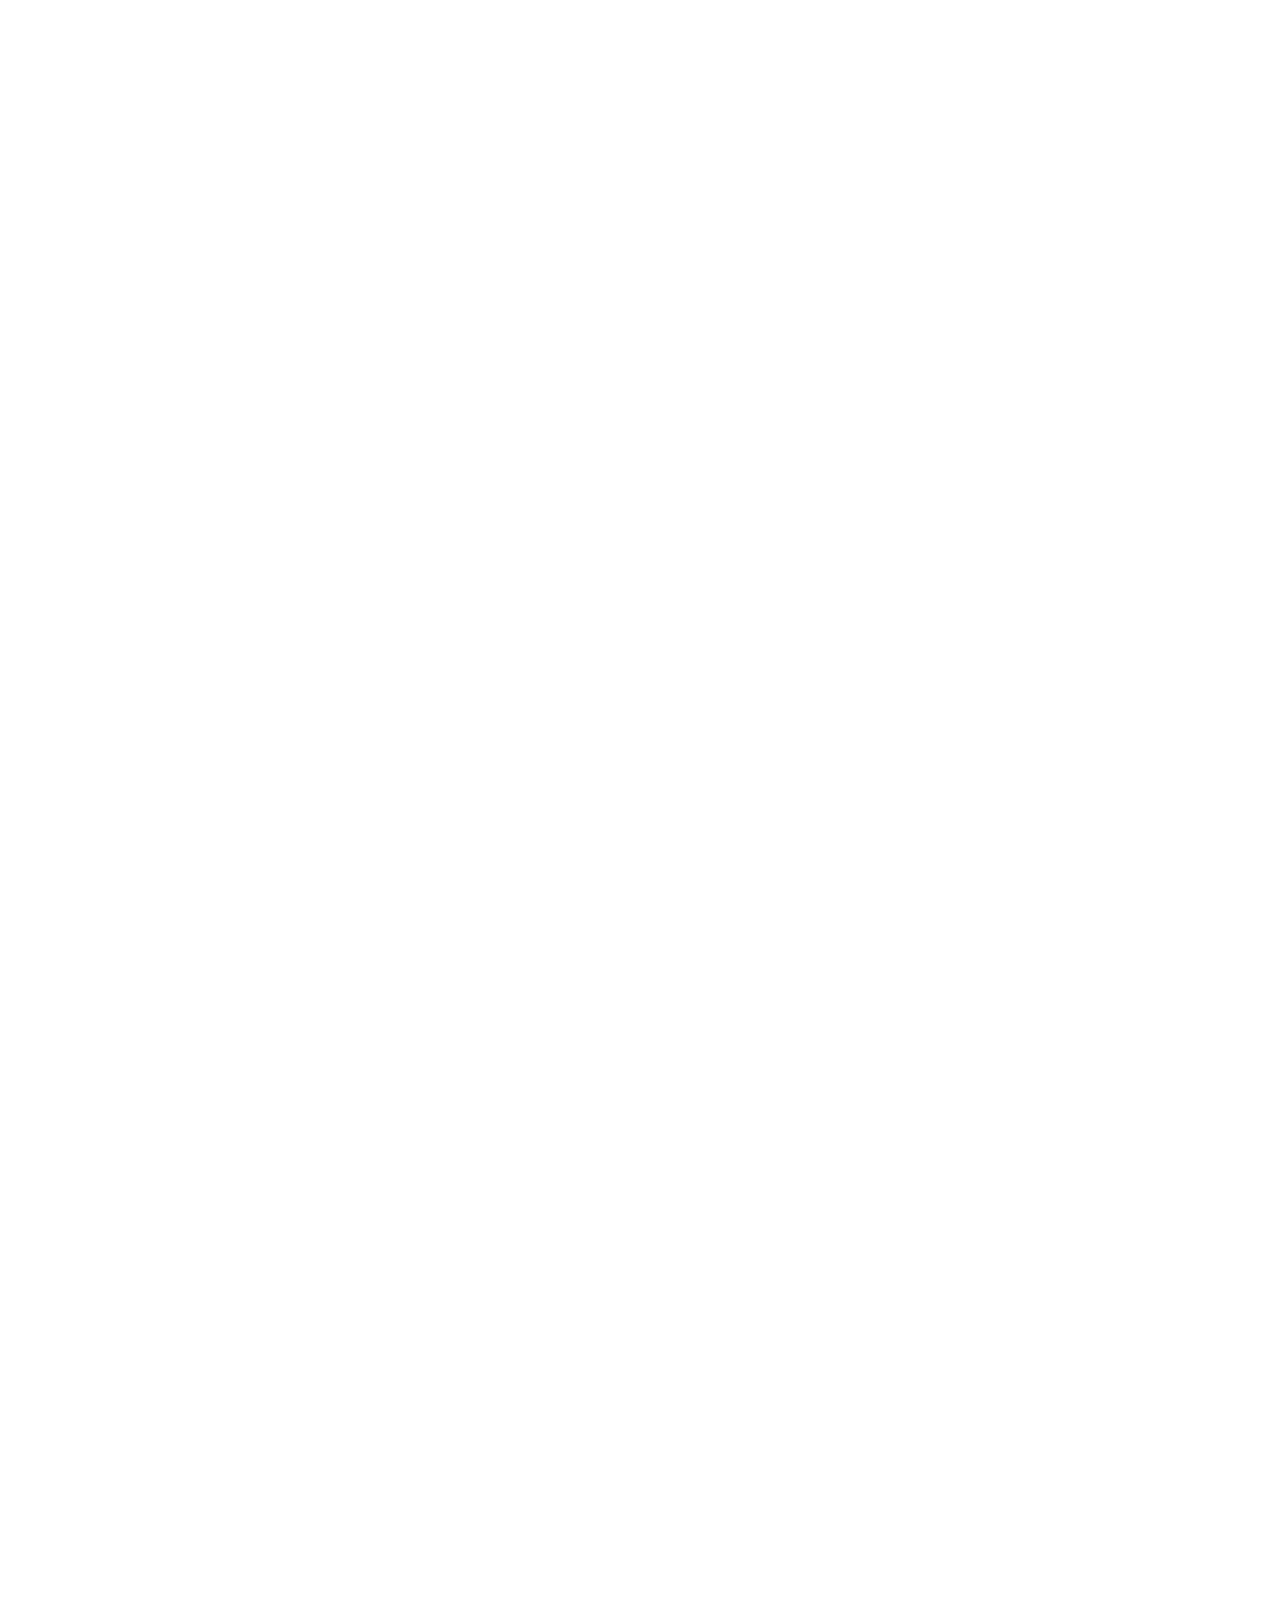
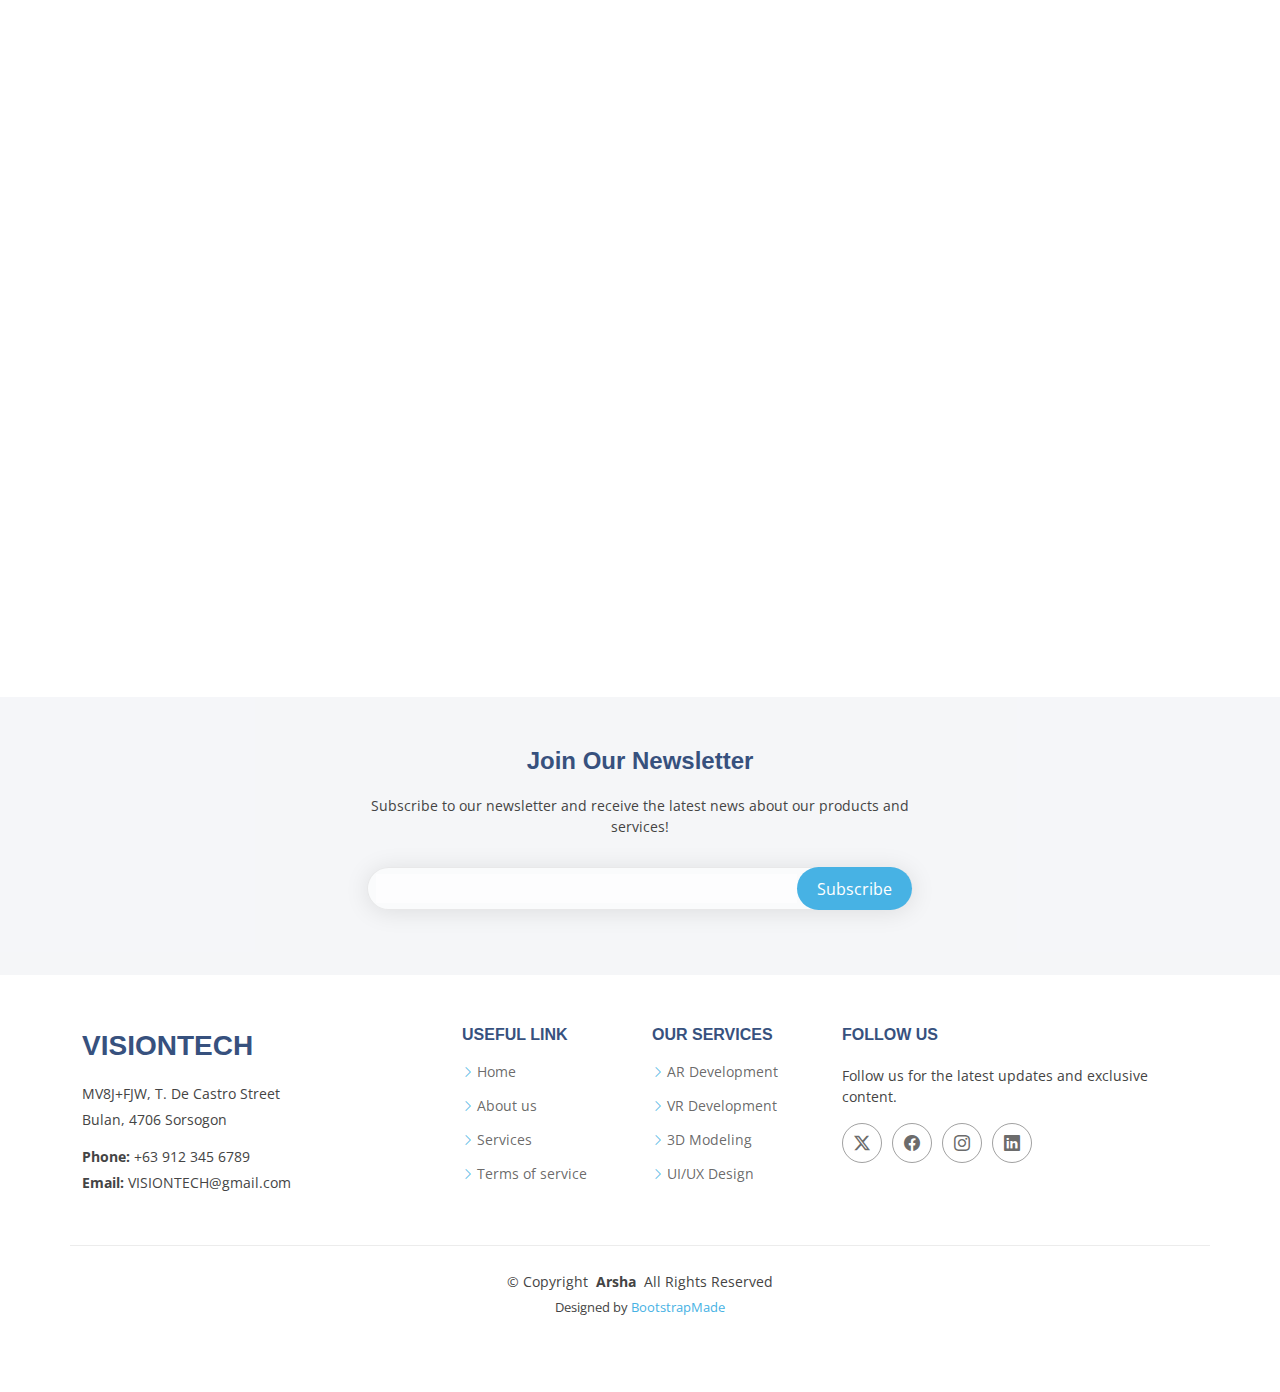
==== commit fece2789: "Update index.html" ====
--- a/index.html
+++ b/index.html
@@ -4,7 +4,7 @@
 <head>
   <meta charset="utf-8">
   <meta content="width=device-width, initial-scale=1.0" name="viewport">
-  <title>Index - AR/VR Gadgets</title>
+  <title>VisionTech Explore the Future</title>
   <meta name="description" content="Explore the latest in AR and VR gadgets">
   <meta name="keywords" content="AR, VR, gadgets, technology">
 
@@ -46,7 +46,7 @@
       <a href="index.html" class="logo d-flex align-items-center me-auto">
         <!-- Uncomment the line below if you also wish to use an image logo -->
         <!-- <img src="assets/img/logo.webp" alt=""> -->
-        <h1 class="sitename">AR/VR Gadgets</h1>
+        <h1 class="sitename">VisionTech</h1>
       </a>
 
       <nav id="navmenu" class="navmenu">
@@ -74,8 +74,8 @@
       <div class="container">
         <div class="row gy-4">
           <div class="col-lg-6 order-2 order-lg-1 d-flex flex-column justify-content-center" data-aos="zoom-out">
-            <h1>Innovative AR/VR Solutions For Your Needs</h1>
-            <p>We are a team of talented designers creating immersive experiences with AR and VR gadgets</p>
+            <h1>Innovative Augmented Reality and Virtual Reality Solutions For Your Needs</h1>
+            <p>We are a team of talented designers creating immersive experiences with Augmented Reality and Virtual Reality(AVR) Gadgets.</p>
             <div class="d-flex">
               <a href="#about" class="btn-get-started">Get Started</a>
               <a href="https://www.youtube.com/watch?v=CWQ2xB5oK7o"
@@ -131,7 +131,7 @@
               }
             }
           </script>
-          <div class="swiper-wrapper align-items-center">
+          <!-- <div class="swiper-wrapper align-items-center">
             <div class="swiper-slide"><img src="assets/img/clients/clients-1.webp" class="img-fluid" alt=""></div>
             <div class="swiper-slide"><img src="assets/img/clients/clients-2.webp" class="img-fluid" alt=""></div>
             <div class="swiper-slide"><img src="assets/img/clients/clients-3.webp" class="img-fluid" alt=""></div>
@@ -140,7 +140,7 @@
             <div class="swiper-slide"><img src="assets/img/clients/clients-6.webp" class="img-fluid" alt=""></div>
             <div class="swiper-slide"><img src="assets/img/clients/clients-7.webp" class="img-fluid" alt=""></div>
             <div class="swiper-slide"><img src="assets/img/clients/clients-8.webp" class="img-fluid" alt=""></div>
-          </div>
+          </div> -->
         </div>
 
       </div>
@@ -161,11 +161,11 @@
 
           <div class="col-lg-6 content" data-aos="fade-up" data-aos-delay="100">
             <p>
-              We specialize in creating cutting-edge AR and VR gadgets that transform the way you interact with
+              We specialize in creating cutting-edge Augmented Reality and Virtual Reality(AVR) Gadgets that transform the way you interact with
               technology.
             </p>
             <ul>
-              <li><i class="bi bi-check2-circle"></i> <span>Innovative AR/VR solutions for various industries.</span>
+              <li><i class="bi bi-check2-circle"></i> <span>Innovative augmented reality and virtual reality(AVR) solutions for various industries.</span>
               </li>
               <li><i class="bi bi-check2-circle"></i> <span>High-quality gadgets designed for immersive
                   experiences.</span></li>
@@ -175,7 +175,7 @@
           </div>
 
           <div class="col-lg-6" data-aos="fade-up" data-aos-delay="200">
-            <p>Our AR and VR gadgets are designed to provide unparalleled experiences, whether for gaming, education, or
+            <p>Our Augmented Reality and Virtual Reality(AVR) gadgets are designed to provide unparalleled experiences, whether for gaming, education, or
               professional use. Explore the future with our innovative products.</p>
             <a href="#" class="read-more"><span>Read More</span><i class="bi bi-arrow-right"></i></a>
           </div>
@@ -196,7 +196,7 @@
           <div class="col-lg-7 d-flex flex-column justify-content-center order-2 order-lg-1">
 
             <div class="content px-xl-5" data-aos="fade-up" data-aos-delay="100">
-              <h3><span>Why Choose Our </span><strong>AR/VR Gadgets?</strong></h3>
+              <h3><span>Why Choose Our </span><strong>AVR Gadgets?</strong></h3>
               <p>
                 Our gadgets are designed to provide the most immersive and interactive experiences, making them perfect
                 for both personal and professional use.
@@ -207,7 +207,7 @@
 
               <div class="faq-item faq-active">
 
-                <h3><span>01</span> What makes our AR/VR gadgets unique?</h3>
+                <h3><span>01</span> What Makes Our AVR Gadgets Unique?</h3>
                 <div class="faq-content">
                   <p>Our gadgets are built with the latest technology to ensure high performance and reliability,
                     providing users with an unparalleled experience.</p>
@@ -216,19 +216,19 @@
               </div><!-- End Faq item-->
 
               <div class="faq-item">
-                <h3><span>02</span> How can AR/VR gadgets benefit your business?</h3>
+                <h3><span>02</span> How Can AVR Gadgets Benefit Your Business?</h3>
                 <div class="faq-content">
-                  <p>AR/VR gadgets can enhance training, improve customer engagement, and provide new ways to visualize
+                  <p>AVR gadgets can enhance training, improve customer engagement, and provide new ways to visualize
                     and interact with data, leading to increased productivity and innovation.</p>
                 </div>
                 <i class="faq-toggle bi bi-chevron-right"></i>
               </div><!-- End Faq item-->
 
               <div class="faq-item">
-                <h3><span>03</span> What industries can benefit from AR/VR technology?</h3>
+                <h3><span>03</span> What Industries Can Benefit From AVR Technology?</h3>
                 <div class="faq-content">
-                  <p>AR/VR technology is beneficial for various industries including gaming, education, healthcare, real
-                    estate, and more, providing immersive and interactive experiences.</p>
+                  <p>AVR technology is beneficial for various industries including gaming, education, healthcare, real
+                    estate, and more. Providing immersive and interactive experiences.</p>
                 </div>
                 <i class="faq-toggle bi bi-chevron-right"></i>
               </div><!-- End Faq item-->
@@ -259,16 +259,16 @@
 
           <div class="col-lg-6 pt-4 pt-lg-0 content">
 
-            <h3>Our Expertise in AR/VR Technology</h3>
+            <h3>Our Expertise in AVR Technology</h3>
             <p class="fst-italic">
-              Our team is skilled in various aspects of AR and VR technology, ensuring that we deliver top-notch
+              Our team is skilled in various aspects of Augmented Reality and Virtual Reality Technology, ensuring that we deliver top-notch
               products and services.
             </p>
 
             <div class="skills-content skills-animation">
 
               <div class="progress">
-                <span class="skill"><span>AR Development</span> <i class="val">100%</i></span>
+                <span class="skill"><span>Augmented Reality Development</span> <i class="val">100%</i></span>
                 <div class="progress-bar-wrap">
                   <div class="progress-bar" role="progressbar" aria-valuenow="100" aria-valuemin="0"
                     aria-valuemax="100"></div>
@@ -276,7 +276,7 @@
               </div><!-- End Skills Item -->
 
               <div class="progress">
-                <span class="skill"><span>VR Development</span> <i class="val">90%</i></span>
+                <span class="skill"><span>Virtual Reality Development</span> <i class="val">90%</i></span>
                 <div class="progress-bar-wrap">
                   <div class="progress-bar" role="progressbar" aria-valuenow="90" aria-valuemin="0" aria-valuemax="100">
                   </div>
@@ -314,7 +314,7 @@
       <!-- Section Title -->
       <div class="container section-title" data-aos="fade-up">
         <h2>Services</h2>
-        <p>Explore our range of services designed to help you leverage AR and VR technology for your needs.</p>
+        <p>Explore our range of services designed to help you leverage AVR technology for your needs.</p>
       </div><!-- End Section Title -->
 
       <div class="container">
@@ -375,9 +375,8 @@
         <div class="row" data-aos="zoom-in" data-aos-delay="100">
           <div class="col-xl-9 text-center text-xl-start">
             <h3>Call To Action</h3>
-            <p>Duis aute irure dolor in reprehenderit in voluptate velit esse cillum dolore eu fugiat nulla pariatur.
-              Excepteur sint occaecat cupidatat non proident, sunt in culpa qui officia deserunt mollit anim id est
-              laborum.</p>
+            <p>Take the first step towards transforming your vision into reality. Explore our innovative services and discover how we can help you achieve your goals.
+               Experience the difference today and see why VISIONTECH is the trusted partner for success!</p>
           </div>
           <div class="col-xl-3 cta-btn-container text-center">
             <a class="cta-btn align-middle" href="#">Call To Action</a>
@@ -540,7 +539,7 @@
       <!-- Section Title -->
       <div class="container section-title" data-aos="fade-up">
         <h2>Team</h2>
-        <p>Meet the talented team behind our innovative AR/VR gadgets</p>
+        <p>Meet the talented team behind our innovative AVR Gadgets</p>
       </div><!-- End Section Title -->
 
       <div class="container">
@@ -584,7 +583,7 @@
 
           <div class="col-lg-6" data-aos="fade-up" data-aos-delay="300">
             <div class="team-member d-flex align-items-start">
-              <div class="pic"><img src="assets/img/person/person-m-12.webp" class="img-fluid" alt=""></div>
+              <div class="pic"><img src="assets/img/person/CTO.jpg" class="img-fluid" alt=""></div>
               <div class="member-info">
                 <h4>Ronel Gacos</h4>
                 <span>Chief Technology Officer</span>
@@ -602,7 +601,7 @@
 
           <div class="col-lg-6" data-aos="fade-up" data-aos-delay="400">
             <div class="team-member d-flex align-items-start">
-              <div class="pic"><img src="assets/img/person/person-f-4.webp" class="img-fluid" alt=""></div>
+              <div class="pic"><img src="assets/img/person/accountant.jpg" class="img-fluid" alt=""></div>
               <div class="member-info">
                 <h4>Cyrose Roque</h4>
                 <span>Accountant</span>
@@ -631,8 +630,8 @@
           <div class="col-lg-6">
             <div class="cta-content" data-aos="fade-up" data-aos-delay="200">
               <h2>Subscribe to our newsletter</h2>
-              <p>Proin eget tortor risus. Mauris blandit aliquet elit, eget tincidunt nibh pulvinar a. Curabitur aliquet
-                quam id dui posuere blandit.</p>
+              <p>Stay updated with the latest innovations and insights from VISIONTECH. Subscribe to our newsletter and be the first to know about new services, 
+                exclusive offers, and industry trends. Join our community today and never miss an update</p>
               <form action="forms/newsletter.php" method="post" class="php-email-form cta-form" data-aos="fade-up"
                 data-aos-delay="300">
                 <div class="input-group mb-3">
@@ -662,7 +661,7 @@
       <!-- Section Title -->
       <div class="container section-title" data-aos="fade-up">
         <h2>Contact</h2>
-        <p>Get in touch with us for any inquiries or support related to our AR/VR gadgets. We're here to help you
+        <p>Get in touch with us for any inquiries or support related to our AVR Gadgets. We're here to help you
           explore the future of technology</p>
       </div><!-- End Section Title -->
 
@@ -693,13 +692,13 @@
                 <i class="bi bi-envelope flex-shrink-0"></i>
                 <div>
                   <h3>Email Us</h3>
-                  <p>AR/VR_Gadgets@gmail.com</p>
+                  <p>VISIONTECH@gmail.com</p>
                 </div>
               </div><!-- End Info Item -->
 
               <iframe
                 src="https://www.google.com/maps/embed?pb=!1m18!1m12!1m3!1d3568.329931816491!2d123.88369081137618!3d12.666121647297144!2m3!1f0!2f0!3f0!3m2!1i1024!2i768!4f13.1!3m3!1m2!1s0x33a0d13fff8aaf73%3A0x522fbc0bf84c6fa!2sSorsogon%20State%20University%20-%20Bulan%20Campus!5e1!3m2!1sen!2sph!4v1741247795361!5m2!1sen!2sph"
-                width="600" height="450" style="border:0;" allowfullscreen="" loading="lazy"
+                width="460" height="450" style="border:0;" allowfullscreen="" loading="lazy"
                 referrerpolicy="no-referrer-when-downgrade"></iframe>
             </div>
           </div>
@@ -773,18 +772,18 @@
       <div class="row gy-4">
         <div class="col-lg-4 col-md-6 footer-about">
           <a href="index.html" class="d-flex align-items-center">
-            <span class="sitename">AR/VR Gadgets</span>
+            <span class="sitename">VISIONTECH</span>
           </a>
           <div class="footer-contact pt-3">
             <p>MV8J+FJW, T. De Castro Street</p>
             <p>Bulan, 4706 Sorsogon</p>
             <p class="mt-3"><strong>Phone:</strong> <span>+63 912 345 6789</span></p>
-            <p><strong>Email:</strong> <span>AR/VR_Gadgets@gmail.com</span></p>
+            <p><strong>Email:</strong> <span>VISIONTECH@gmail.com</span></p>
           </div>
         </div>
 
         <div class="col-lg-2 col-md-3 footer-links">
-          <h4>Useful Links</h4>
+          <h4>USEFUL LINK</h4>
           <ul>
             <li><i class="bi bi-chevron-right"></i> <a href="index.html#hero">Home</a></li>
             <li><i class="bi bi-chevron-right"></i> <a href="index.html#about">About us</a></li>
@@ -794,7 +793,7 @@
         </div>
 
         <div class="col-lg-2 col-md-3 footer-links">
-          <h4>Our Services</h4>
+          <h4>OUR SERVICES</h4>
           <ul>
             <li><i class="bi bi-chevron-right"></i> <a href="#">AR Development</a></li>
             <li><i class="bi bi-chevron-right"></i> <a href="#">VR Development</a></li>
@@ -804,8 +803,8 @@
         </div>
 
         <div class="col-lg-4 col-md-12">
-          <h4>Follow Us</h4>
-          <p>Cras fermentum odio eu feugiat lide par naso tierra videa magna derita valies</p>
+          <h4>FOLLOW US</h4>
+          <p>Follow us for the latest updates and exclusive content.</p>
           <div class="social-links d-flex">
             <a href=""><i class="bi bi-twitter-x"></i></a>
             <a href=""><i class="bi bi-facebook"></i></a>
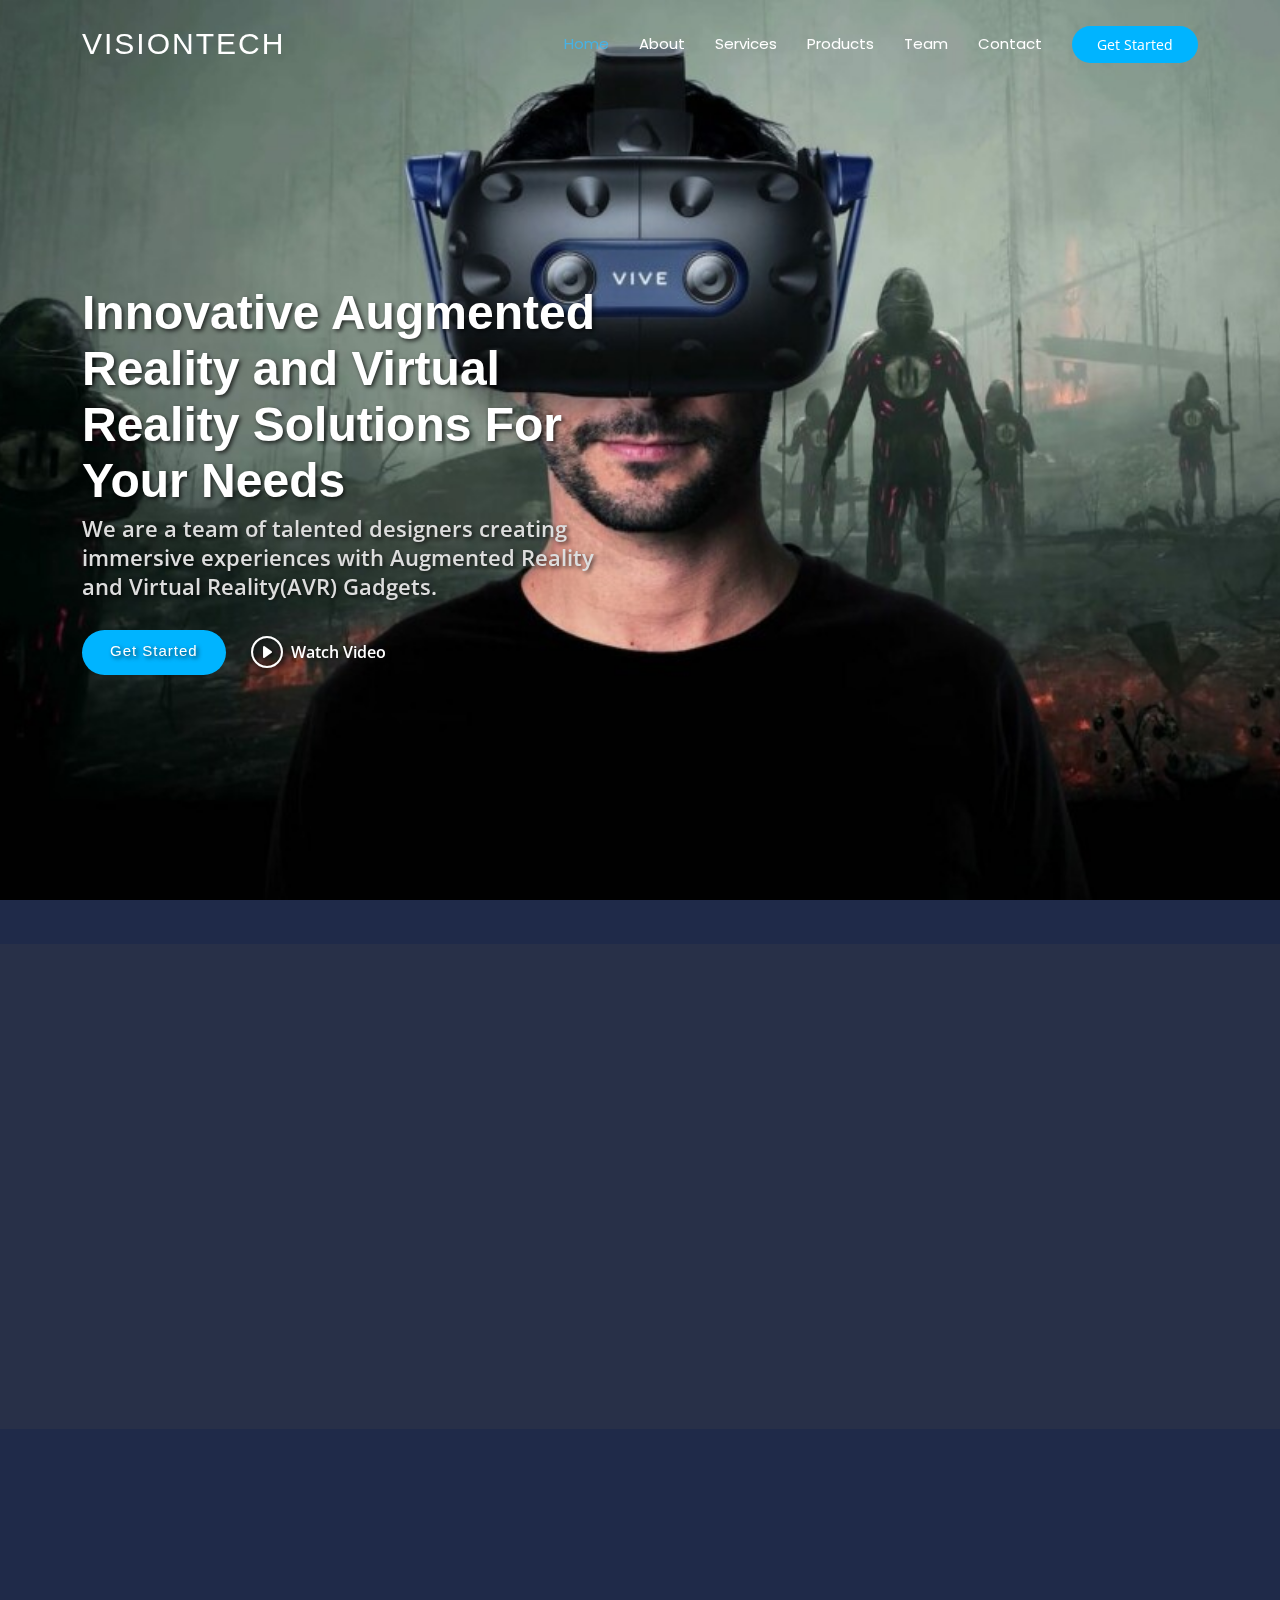
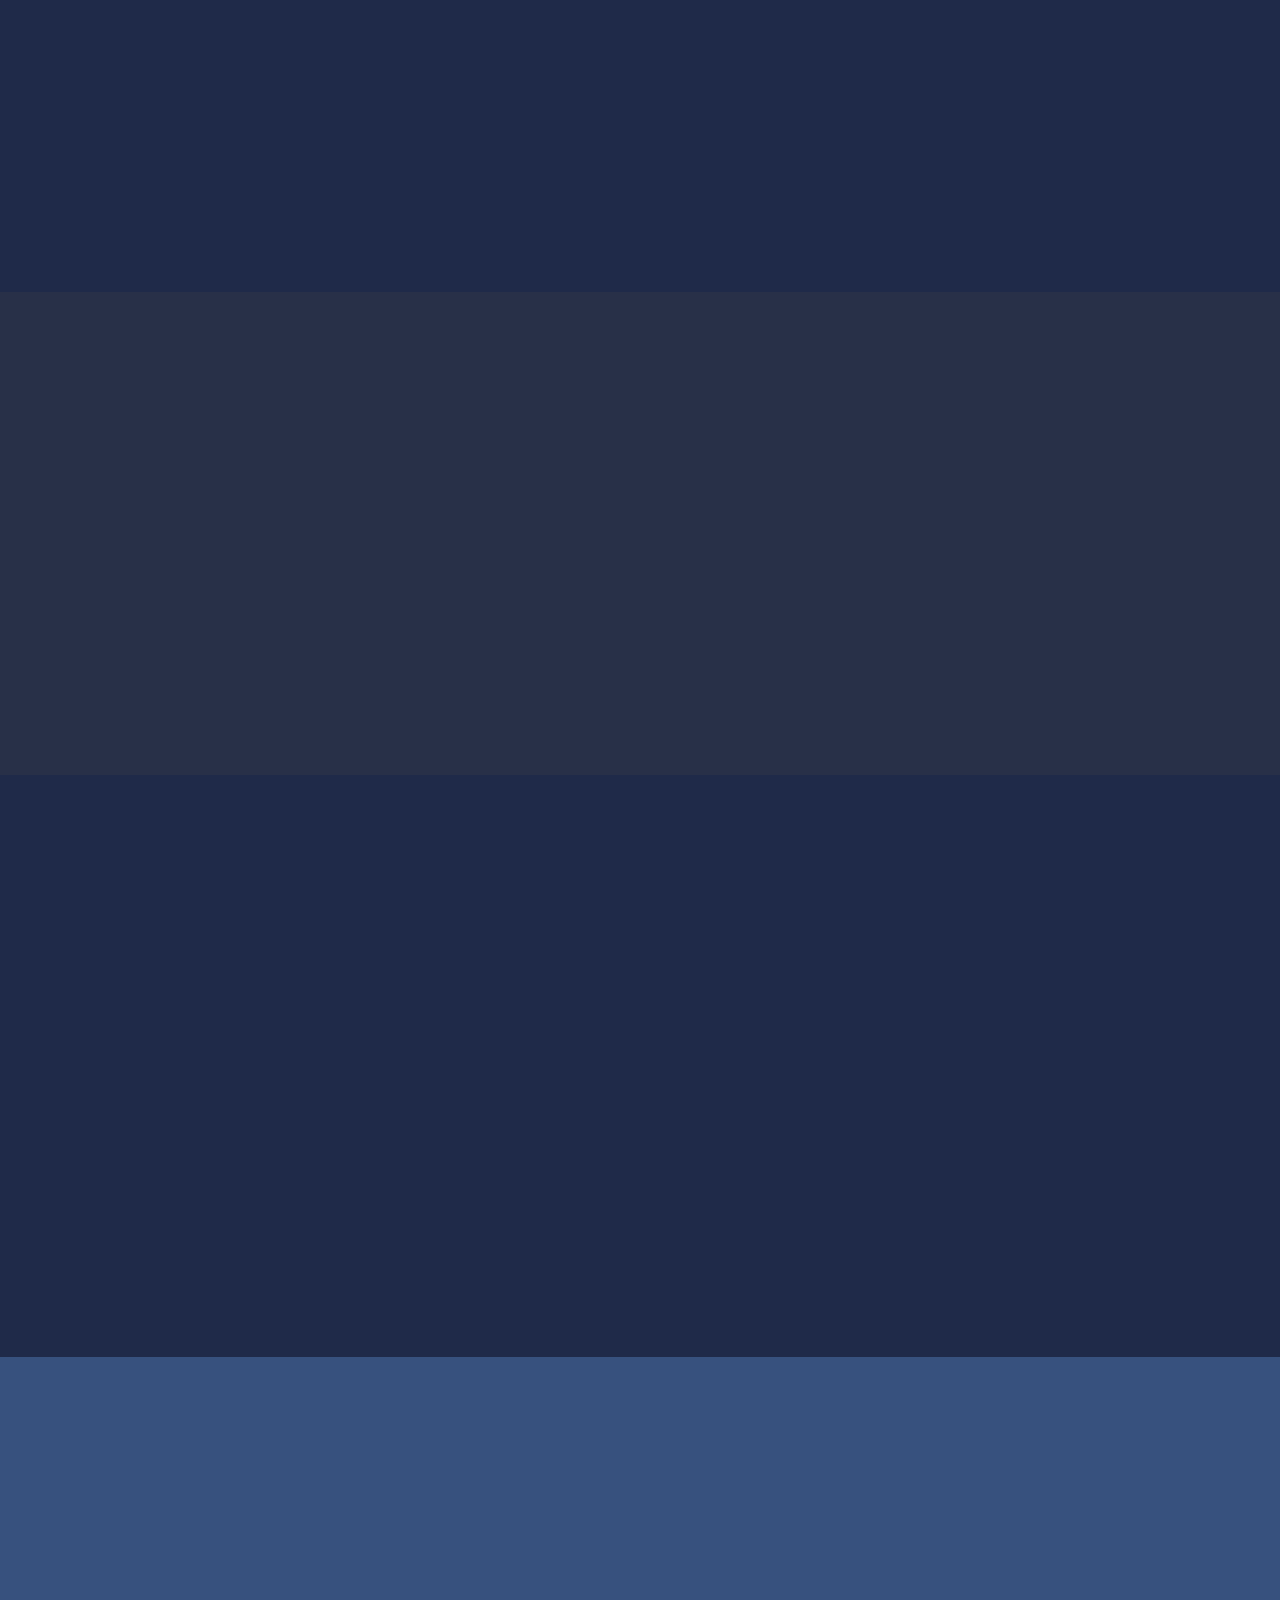
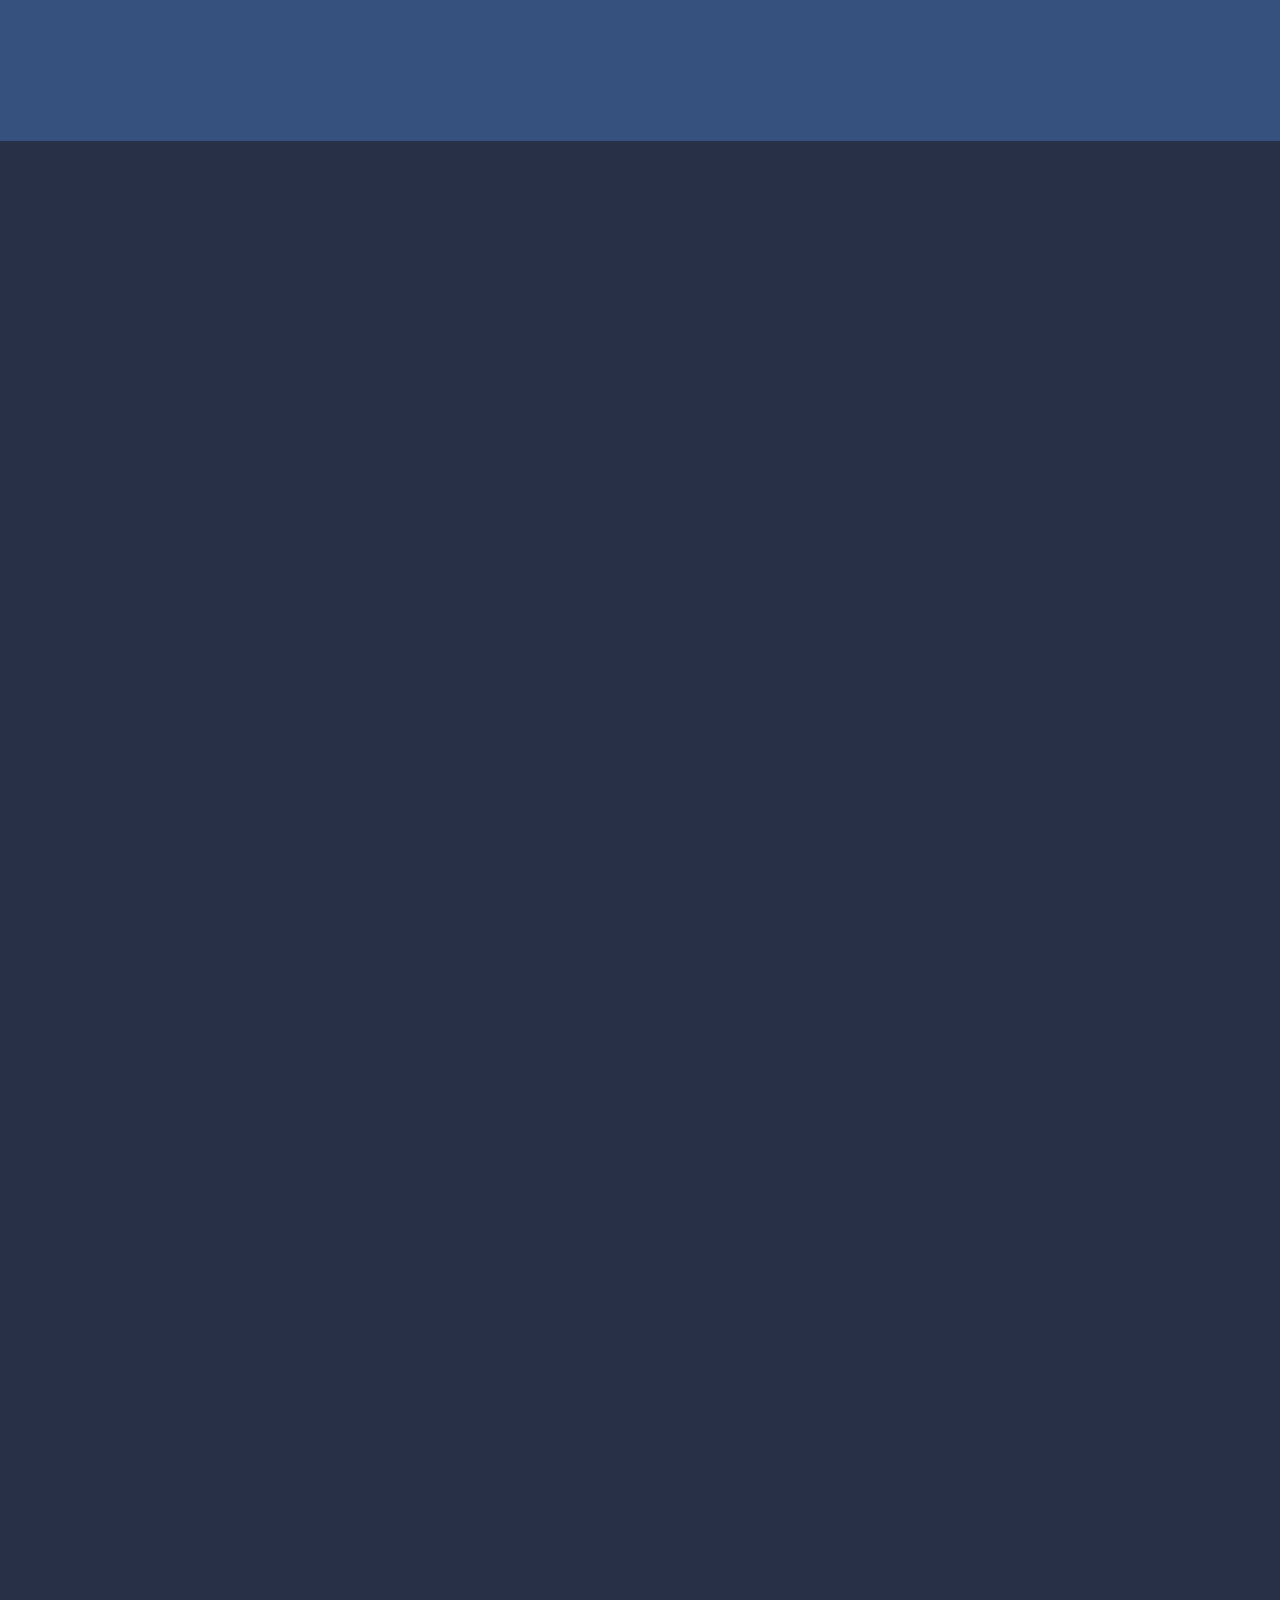
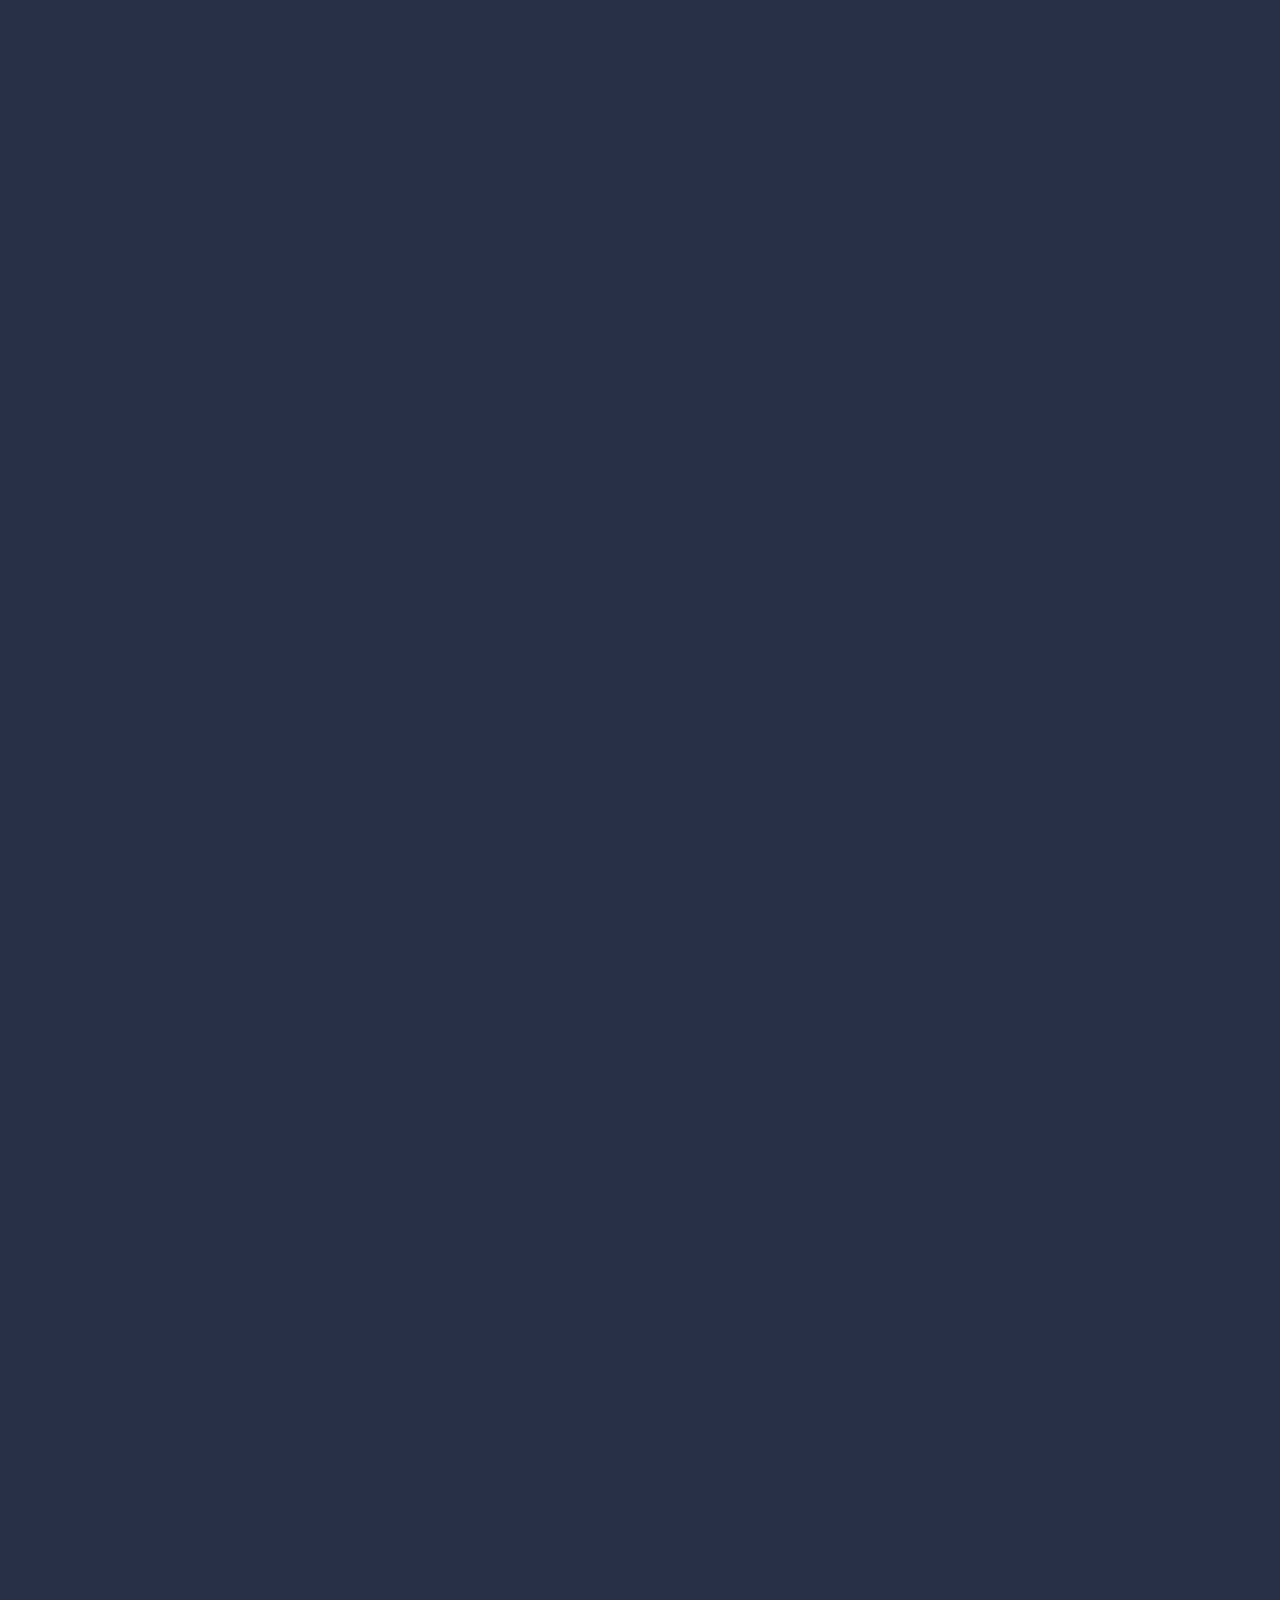
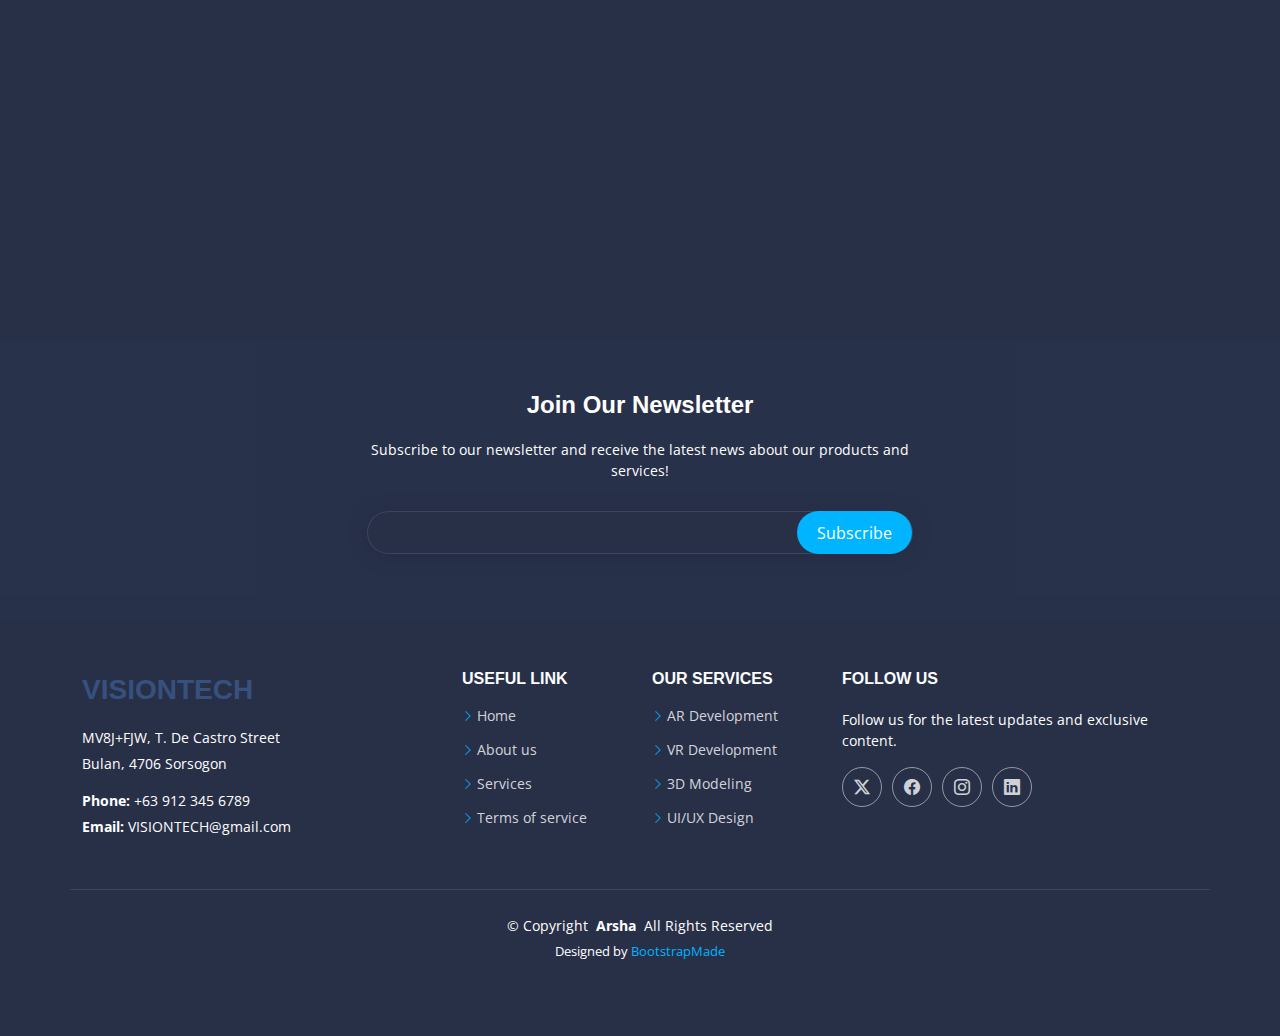
==== commit e292e21b: "Update index.html" ====
--- a/index.html
+++ b/index.html
@@ -54,7 +54,7 @@
           <li><a href="#hero" class="active">Home</a></li>
           <li><a href="#about">About</a></li>
           <li><a href="#services">Services</a></li>
-          <li><a href="#portfolio">Portfolio</a></li>
+          <li><a href="#portfolio">Products</a></li>
           <li><a href="#team">Team</a></li>
           <li><a href="#contact">Contact</a></li>
         </ul>
@@ -238,7 +238,7 @@
           </div>
 
           <div class="col-lg-5 order-1 order-lg-2 why-us-img">
-            <img src="assets/img/why-us.png" class="img-fluid" alt="" data-aos="zoom-in" data-aos-delay="100">
+            <img src="assets/img/why-yours.png" class="img-fluid moving-image" alt="" data-aos="zoom-in" data-aos-delay="100">
           </div>
         </div>
 
@@ -254,8 +254,21 @@
         <div class="row">
 
           <div class="col-lg-6 d-flex align-items-center">
-            <img src="assets/img/illustration/illustration-10.webp" class="img-fluid" alt="">
-          </div>
+            <div class="swiper skills-slider">
+              <div class="swiper-wrapper">
+                <div class="swiper-slide">
+                  <img src="assets/img/illustration/illustration-9.jpg" class="img-fluid" alt="">
+                </div>
+                <div class="swiper-slide">
+                  <img src="assets/img/illustration/illustration-11.jpg" class="img-fluid" alt="">
+                </div>
+                <div class="swiper-slide">
+                  <img src="assets/img/illustration/illustration-12.jpg" class="img-fluid" alt="">
+                </div>
+              </div>
+              <div class="swiper-pagination"></div>
+            </div>
+          </div> <!-- End about swiper-slide -->
 
           <div class="col-lg-6 pt-4 pt-lg-0 content">
 
@@ -326,7 +339,7 @@
               <div class="icon"><i class="bi bi-activity icon"></i></div>
               <h4><a href="https://mobidev.biz/blog/augmented-reality-development-guide" class="stretched-link">AR
                   Development</a></h4>
-              <p>Creating immersive augmented reality experiences for various applications.</p>
+              <p>Creating immersive augmented reality experiences for various technology.</p>
             </div>
           </div><!-- End Service Item -->
 
@@ -393,8 +406,9 @@
 
       <!-- Section Title -->
       <div class="container section-title" data-aos="fade-up">
-        <h2>Portfolio</h2>
-        <p>Necessitatibus eius consequatur ex aliquid fuga eum quidem sint consectetur velit</p>
+        <h2>Products</h2>
+        <p>Unlock unbeatable value and premium quality—shop now and experience 
+            the perfect blend of affordability and excellence.</p>
       </div><!-- End Section Title -->
 
       <div class="container">
@@ -403,19 +417,21 @@
 
           <ul class="portfolio-filters isotope-filters" data-aos="fade-up" data-aos-delay="100">
             <li data-filter="*" class="filter-active">All</li>
-            <li data-filter=".filter-app">App</li>
-            <li data-filter=".filter-product">Card</li>
-            <li data-filter=".filter-branding">Web</li>
+            <li data-filter=".filter-app">AR</li>
+            <li data-filter=".filter-product">VR</li>
+            <li data-filter=".filter-branding">MR</li>
           </ul><!-- End Portfolio Filters -->
 
           <div class="row gy-4 isotope-container" data-aos="fade-up" data-aos-delay="200">
 
             <div class="col-lg-4 col-md-6 portfolio-item isotope-item filter-app">
-              <img src="assets/img/portfolio/portfolio-portrait-1.webp" class="img-fluid" alt="">
+              <img src="assets/img/portfolio/AR_1.webp" class="img-fluid" alt="">
               <div class="portfolio-info">
-                <h4>App 1</h4>
-                <p>Lorem ipsum, dolor sit</p>
-                <a href="assets/img/portfolio/portfolio-portrait-1.webp" title="App 1"
+                <h4>Vision Smart Glasses</h4>
+                <p>A cutting-edge AR headset designed for professionals, offering hands-free 
+                  interaction with holograms for industries like healthcare, engineering, and education.
+                </p>
+                <a href="assets/img/portfolio/AR_1.1.webp" title="Vision Smart Glasses"
                   data-gallery="portfolio-gallery-app" class="glightbox preview-link"><i class="bi bi-zoom-in"></i></a>
                 <a href="portfolio-details.html" title="More Details" class="details-link"><i
                     class="bi bi-link-45deg"></i></a>
@@ -423,11 +439,12 @@
             </div><!-- End Portfolio Item -->
 
             <div class="col-lg-4 col-md-6 portfolio-item isotope-item filter-product">
-              <img src="assets/img/portfolio/portfolio-1.webp" class="img-fluid" alt="">
+              <img src="assets/img/portfolio/VR_1.jpg" class="img-fluid" alt="">
               <div class="portfolio-info">
-                <h4>Product 1</h4>
-                <p>Lorem ipsum, dolor sit</p>
-                <a href="assets/img/portfolio/portfolio-1.webp" title="Product 1"
+                <h4>Vision T3.1</h4>
+                <p>Experience next-level immersion with the Vision T3.1 VR gadget—sleek,
+                   powerful, and designed to transform how you see the world.</p>
+                <a href="assets/img/portfolio/VR_1.1.jpg" title="Vision T3.1"
                   data-gallery="portfolio-gallery-product" class="glightbox preview-link"><i
                     class="bi bi-zoom-in"></i></a>
                 <a href="portfolio-details.html" title="More Details" class="details-link"><i
@@ -436,11 +453,11 @@
             </div><!-- End Portfolio Item -->
 
             <div class="col-lg-4 col-md-6 portfolio-item isotope-item filter-branding">
-              <img src="assets/img/portfolio/portfolio-3.webp" class="img-fluid" alt="">
+              <img src="assets/img/portfolio/MR_1.jpg" class="img-fluid" alt="">
               <div class="portfolio-info">
-                <h4>Branding 1</h4>
-                <p>Lorem ipsum, dolor sit</p>
-                <a href="assets/img/portfolio/portfolio-3.webp" title="Branding 1"
+                <h4>Vision Meta Quest Pro</h4>
+                <p>A versatile MR headset by Meta (formerly Oculus) that combines VR and AR capabilities for work, creativity, and gaming, with high-resolution displays and advanced controllers.</p>
+                <a href="assets/img/portfolio/MR_1.1.png" title="Vision Meta Quest Pro"
                   data-gallery="portfolio-gallery-branding" class="glightbox preview-link"><i
                     class="bi bi-zoom-in"></i></a>
                 <a href="portfolio-details.html" title="More Details" class="details-link"><i
@@ -449,11 +466,11 @@
             </div><!-- End Portfolio Item -->
 
             <div class="col-lg-4 col-md-6 portfolio-item isotope-item filter-app">
-              <img src="assets/img/portfolio/portfolio-4.webp" class="img-fluid" alt="">
+              <img src="assets/img/portfolio/AR_2.1.jpg" class="img-fluid" alt="">
               <div class="portfolio-info">
-                <h4>App 2</h4>
-                <p>Lorem ipsum, dolor sit</p>
-                <a href="assets/img/portfolio/portfolio-4.webp" title="App 2" data-gallery="portfolio-gallery-app"
+                <h4>Vision Navigation Devices</h4>
+                <p>Car heads-up display (HUD) that projects navigation, speed, and other driving information onto your windshield, enhancing safety and convenience.</p>
+                <a href="assets/img/portfolio/AR_2.webp" title="Vision Navigation Devices" data-gallery="portfolio-gallery-app"
                   class="glightbox preview-link"><i class="bi bi-zoom-in"></i></a>
                 <a href="portfolio-details.html" title="More Details" class="details-link"><i
                     class="bi bi-link-45deg"></i></a>
@@ -461,11 +478,11 @@
             </div><!-- End Portfolio Item -->
 
             <div class="col-lg-4 col-md-6 portfolio-item isotope-item filter-product">
-              <img src="assets/img/portfolio/portfolio-portrait-2.webp" class="img-fluid" alt="">
+              <img src="assets/img/portfolio/VR_2.jpg" class="img-fluid" alt="">
               <div class="portfolio-info">
-                <h4>Product 2</h4>
-                <p>Lorem ipsum, dolor sit</p>
-                <a href="assets/img/portfolio/portfolio-portrait-2.webp" title="Product 2"
+                <h4>Vision C7 Pro</h4>
+                <p>Featuring crystal-clear 4K resolution, intuitive motion controls, and a lightweight, ergonomic design.</p>
+                <a href="assets/img/portfolio/VR_2.1.jpg" title="Vision C7 Pro" target="_blank
                   data-gallery="portfolio-gallery-product" class="glightbox preview-link"><i
                     class="bi bi-zoom-in"></i></a>
                 <a href="portfolio-details.html" title="More Details" class="details-link"><i
@@ -474,11 +491,11 @@
             </div><!-- End Portfolio Item -->
 
             <div class="col-lg-4 col-md-6 portfolio-item isotope-item filter-branding">
-              <img src="assets/img/portfolio/portfolio-portrait-3.webp" class="img-fluid" alt="">
+              <img src="assets/img/portfolio/MR_2.webp" class="img-fluid" alt="">
               <div class="portfolio-info">
-                <h4>Branding 2</h4>
-                <p>Lorem ipsum, dolor sit</p>
-                <a href="assets/img/portfolio/portfolio-portrait-3.webp" title="Branding 2"
+                <h4>Vision Lynx R-1</h4>
+                <p>A compact and affordable MR headset designed for both consumers and professionals, featuring passthrough AR, hand-tracking, and standalone functionality for gaming and productivity.</p>
+                <a href="assets/img/portfolio/MR_2.1.png" title="Vision Lynx R-1"
                   data-gallery="portfolio-gallery-branding" class="glightbox preview-link"><i
                     class="bi bi-zoom-in"></i></a>
                 <a href="portfolio-details.html" title="More Details" class="details-link"><i
@@ -851,4 +868,20 @@
 
 </body>
 
+<script>
+  document.addEventListener('DOMContentLoaded', function() {
+    new Swiper('.skills-slider', {
+      speed: 600,
+      loop: true,
+      autoplay: {
+        delay: 4000,
+        disableOnInteraction: false
+      },
+      slidesPerView: 'auto'
+      // Pagination has been removed
+    });
+  });
+</script>
+
 </html>
+
--- a/assets/css/main.css
+++ b/assets/css/main.css
@@ -18,11 +18,11 @@
 }
 
 /* Global Colors - The following color variables are used throughout the website. Updating them here will change the color scheme of the entire website */
-:root { 
-  --background-color: #ffffff; /* Background color for the entire website, including individual sections */
-  --default-color: #444444; /* Default color used for the majority of the text content across the entire website */
+:root {
+  --background-color: #283048; /* Background color for the entire website, including individual sections */
+  --default-color: #ffffff; /* Default color used for the majority of the text content across the entire website */
   --heading-color: #37517e; /* Color for headings, subheadings and title throughout the website */
-  --accent-color: #47b2e4; /* Accent color that represents your brand on the website. It's used for buttons, links, and other elements that need to stand out */
+  --accent-color: #00B4FF; /* Accent color that represents your brand on the website. It's used for buttons, links, and other elements that need to stand out */
   --surface-color: #ffffff; /* The surface color is used as a background of boxed elements within sections, such as cards, icon boxes, or other elements that require a visual separation from the global background. */
   --contrast-color: #ffffff; /* Contrast color for text, ensuring readability against backgrounds of accent, heading, or default colors. */
 }
@@ -40,7 +40,7 @@
 /* Color Presets - These classes override global colors when applied to any section or element, providing reuse of the sam color scheme. */
 
 .light-background {
-  --background-color: #f5f6f8;
+  --background-color:#1f2a49; /* BG-COLOR FOR COLUMN*/
   --surface-color: #ffffff;
 }
 
@@ -83,7 +83,7 @@
 h4,
 h5,
 h6 {
-  color: var(--heading-color);
+  color: #ffffff(--heading-color);
   font-family: var(--heading-font);
 }
 
@@ -1065,7 +1065,7 @@
 }
 
 .why-us .faq-container .faq-item {
-  background-color: var(--surface-color);
+  background-color: #283048;
   position: relative;
   padding: 20px;
   margin-bottom: 20px;
@@ -1222,7 +1222,7 @@
 # Services Section
 --------------------------------------------------------------*/
 .services .service-item {
-  background-color: var(--surface-color);
+  background-color: #37517e; /*Service BG-COLOR*/
   box-shadow: 0px 5px 90px 0px rgba(0, 0, 0, 0.1);
   padding: 50px 30px;
   transition: all ease-in-out 0.4s;
@@ -1246,7 +1246,7 @@
 }
 
 .services .service-item h4 a {
-  color: var(--heading-color);
+  color: #ffffff;
   transition: ease-in-out 0.3s;
 }
 
@@ -1575,7 +1575,7 @@
 # Team Section
 --------------------------------------------------------------*/
 .team .team-member {
-  background-color: var(--surface-color);
+  background-color: #1f2a49;
   box-shadow: 0px 2px 15px rgba(0, 0, 0, 0.1);
   position: relative;
   border-radius: 5px;
@@ -2156,7 +2156,7 @@
 # Contact Section
 --------------------------------------------------------------*/
 .contact .info-wrap {
-  background-color: var(--surface-color);
+  background-color: #1f2a49;
   box-shadow: 0px 0px 20px rgba(0, 0, 0, 0.1);
   border-top: 3px solid var(--accent-color);
   border-bottom: 3px solid var(--accent-color);
@@ -2207,7 +2207,7 @@
 }
 
 .contact .php-email-form {
-  background-color: var(--surface-color);
+  background-color: #1f2a49;
   height: 100%;
   padding: 30px;
   border-top: 3px solid var(--accent-color);
